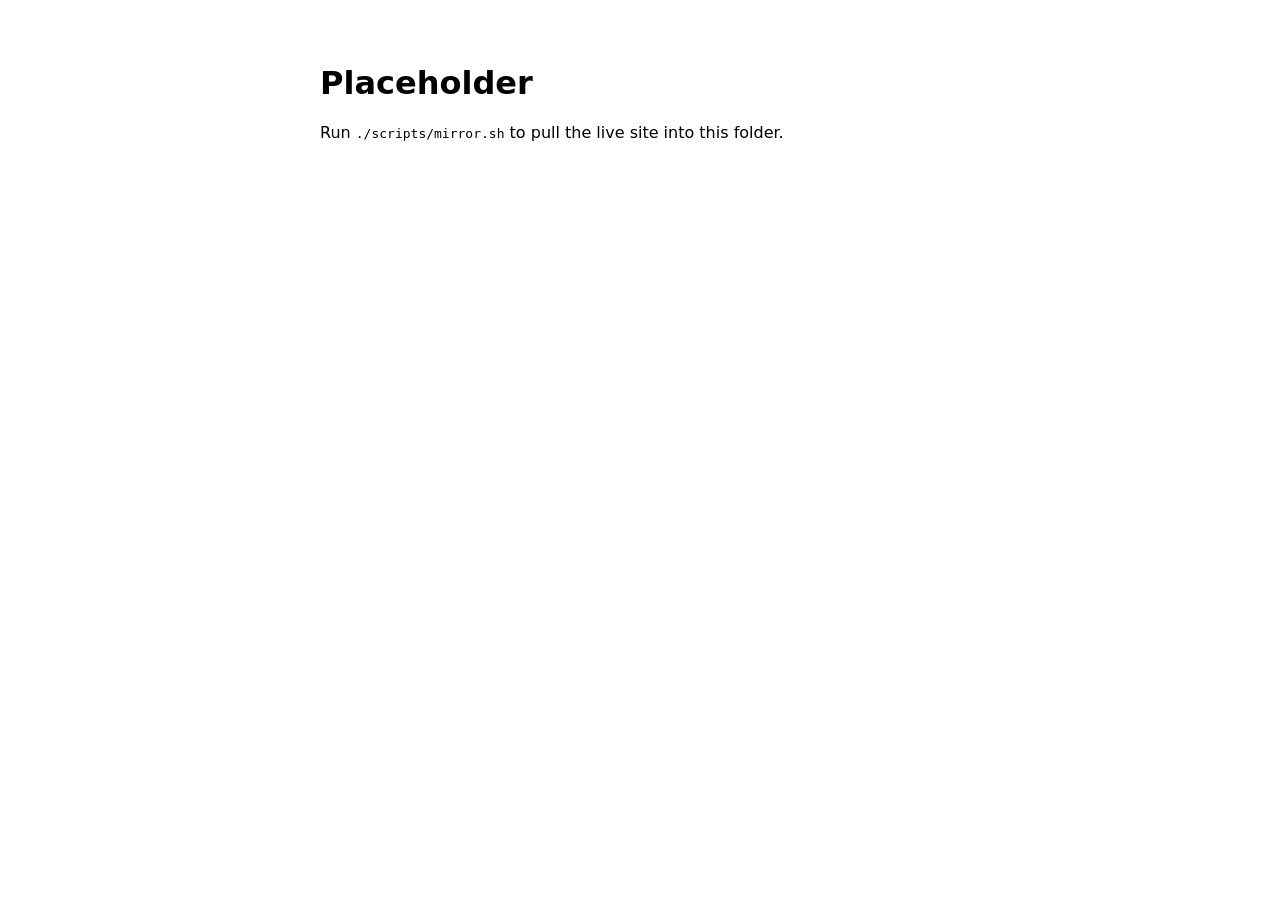
==== site/index.html @ c16685b1 "Scaffold static Vercel project and site mirror script Co-Authored-By: Claude Opus 5.5 <noreply@anthr" ====
<!doctype html>
<html lang="en"><head><meta charset="utf-8"><meta name="viewport" content="width=device-width,initial-scale=1">
<title>Financial Fixation — demo placeholder</title></head>
<body style="font-family:system-ui;max-width:40rem;margin:4rem auto;padding:0 1rem">
<h1>Placeholder</h1><p>Run <code>./scripts/mirror.sh</code> to pull the live site into this folder.</p>
</body></html>
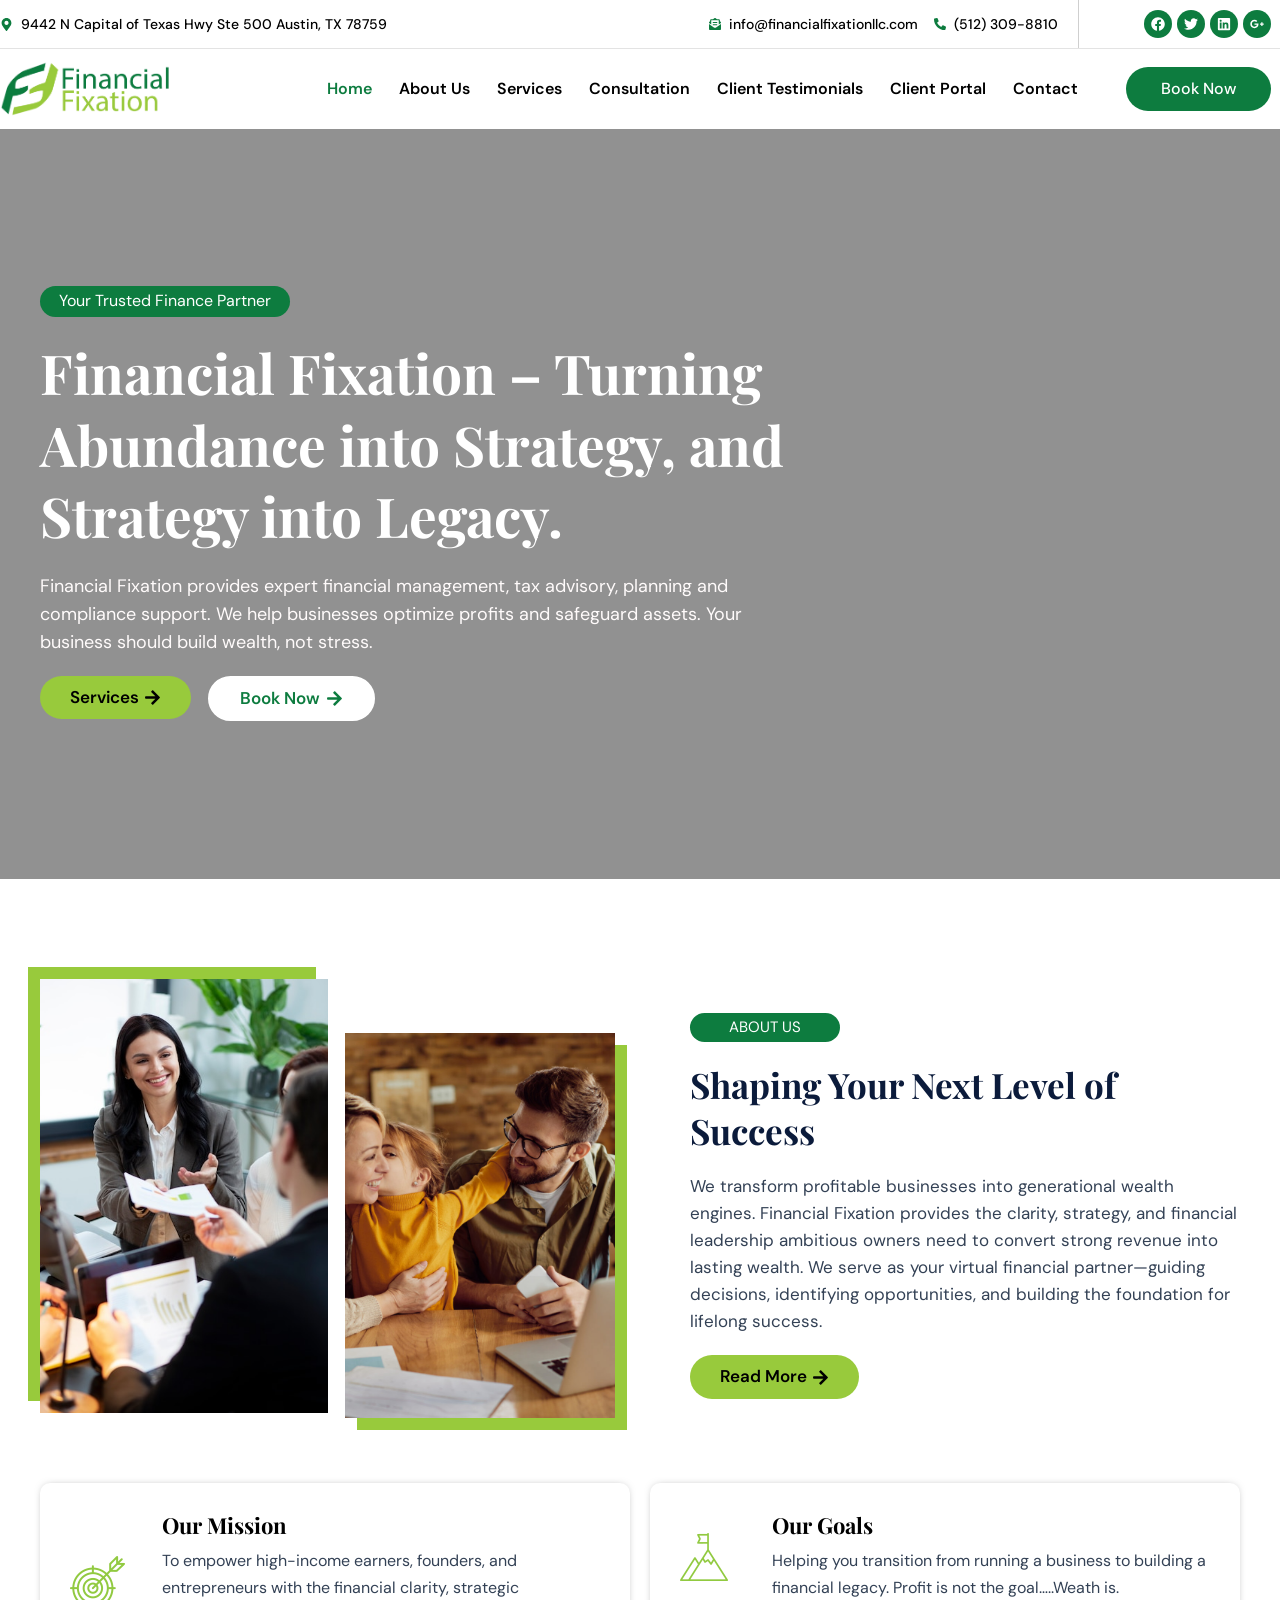
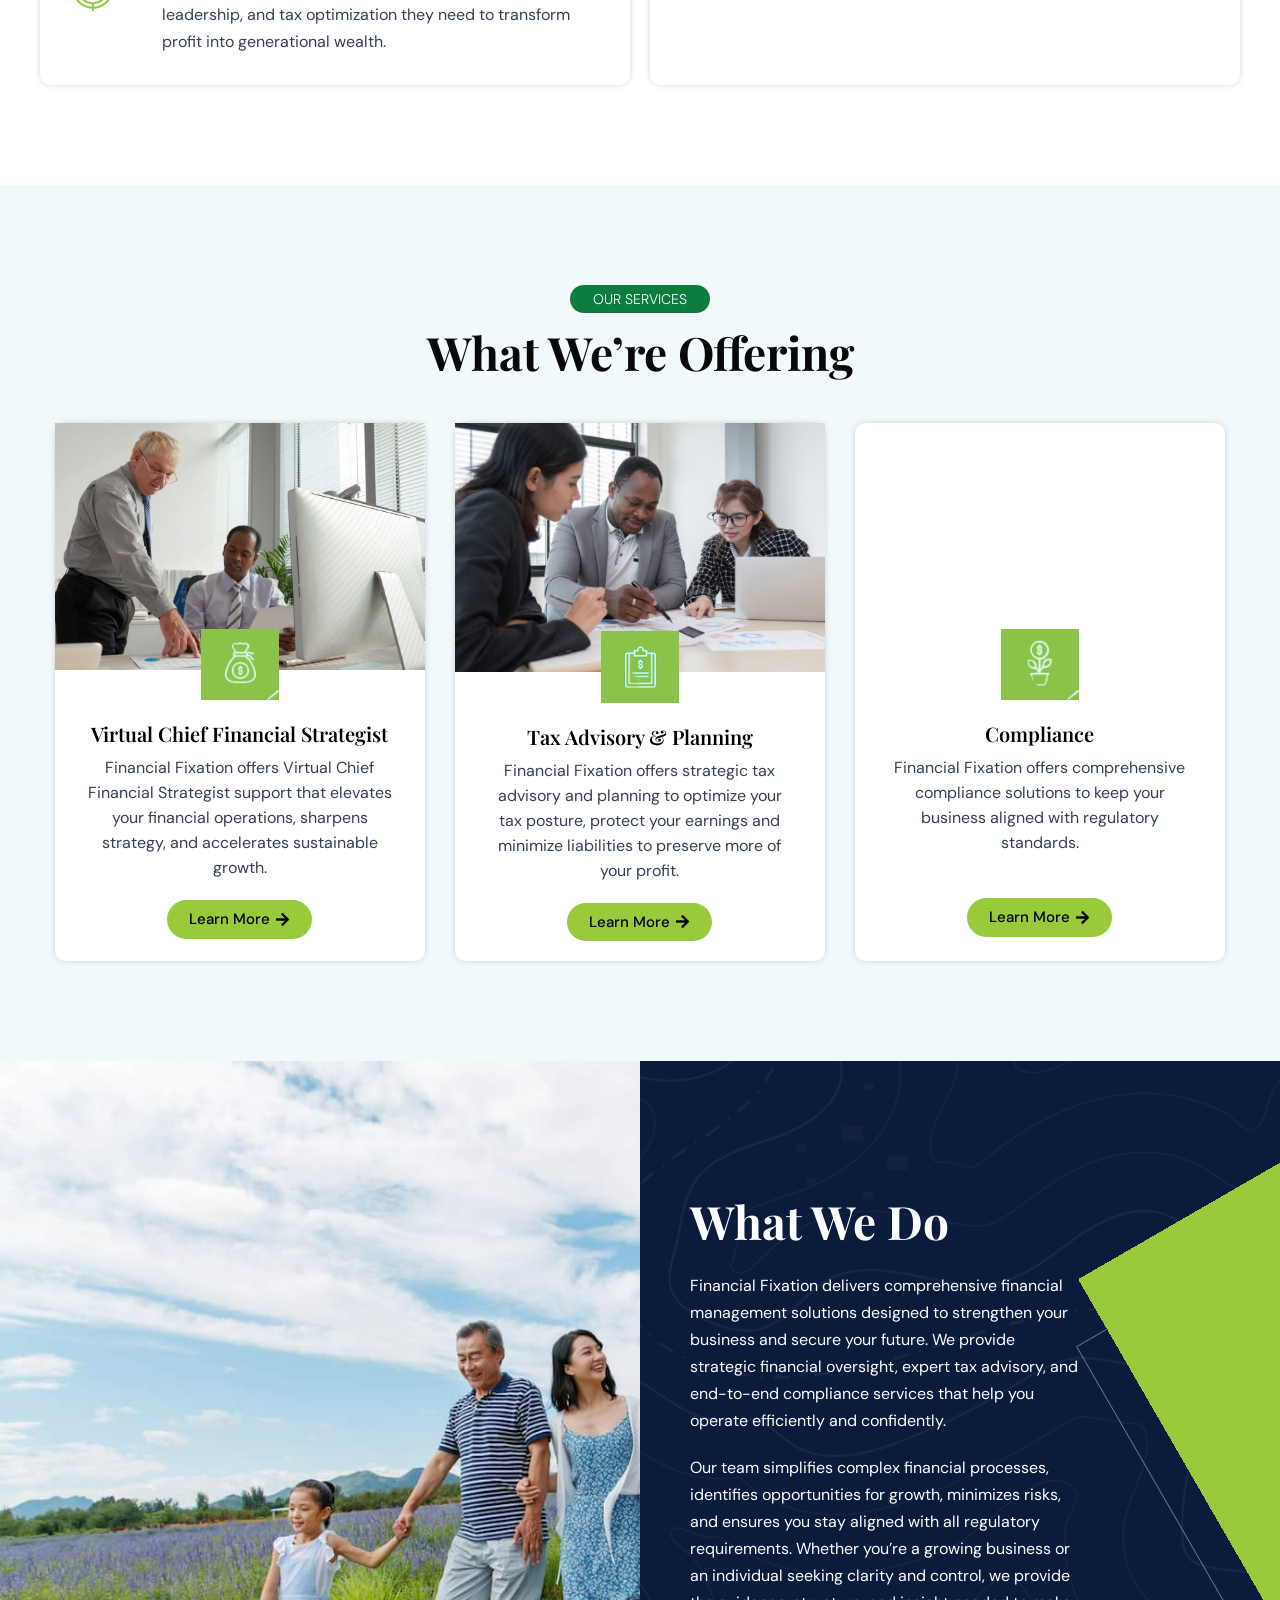
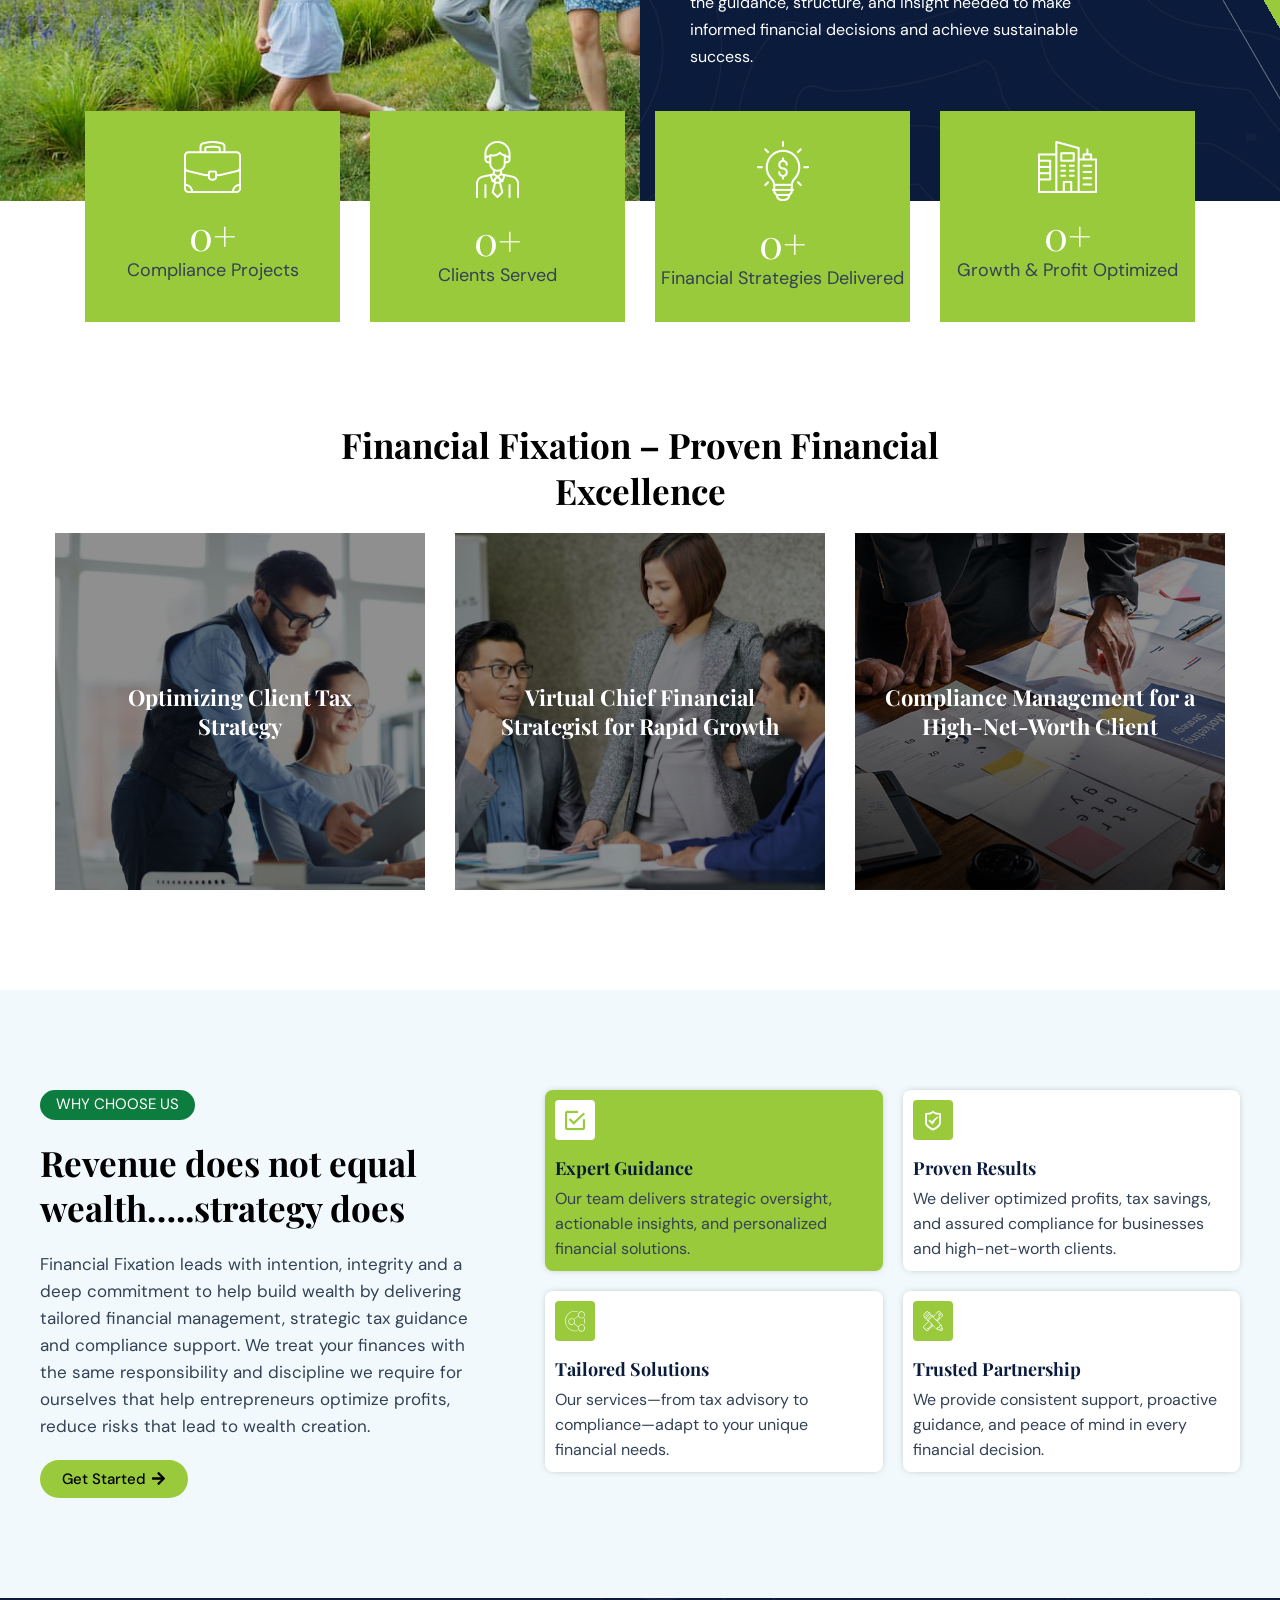
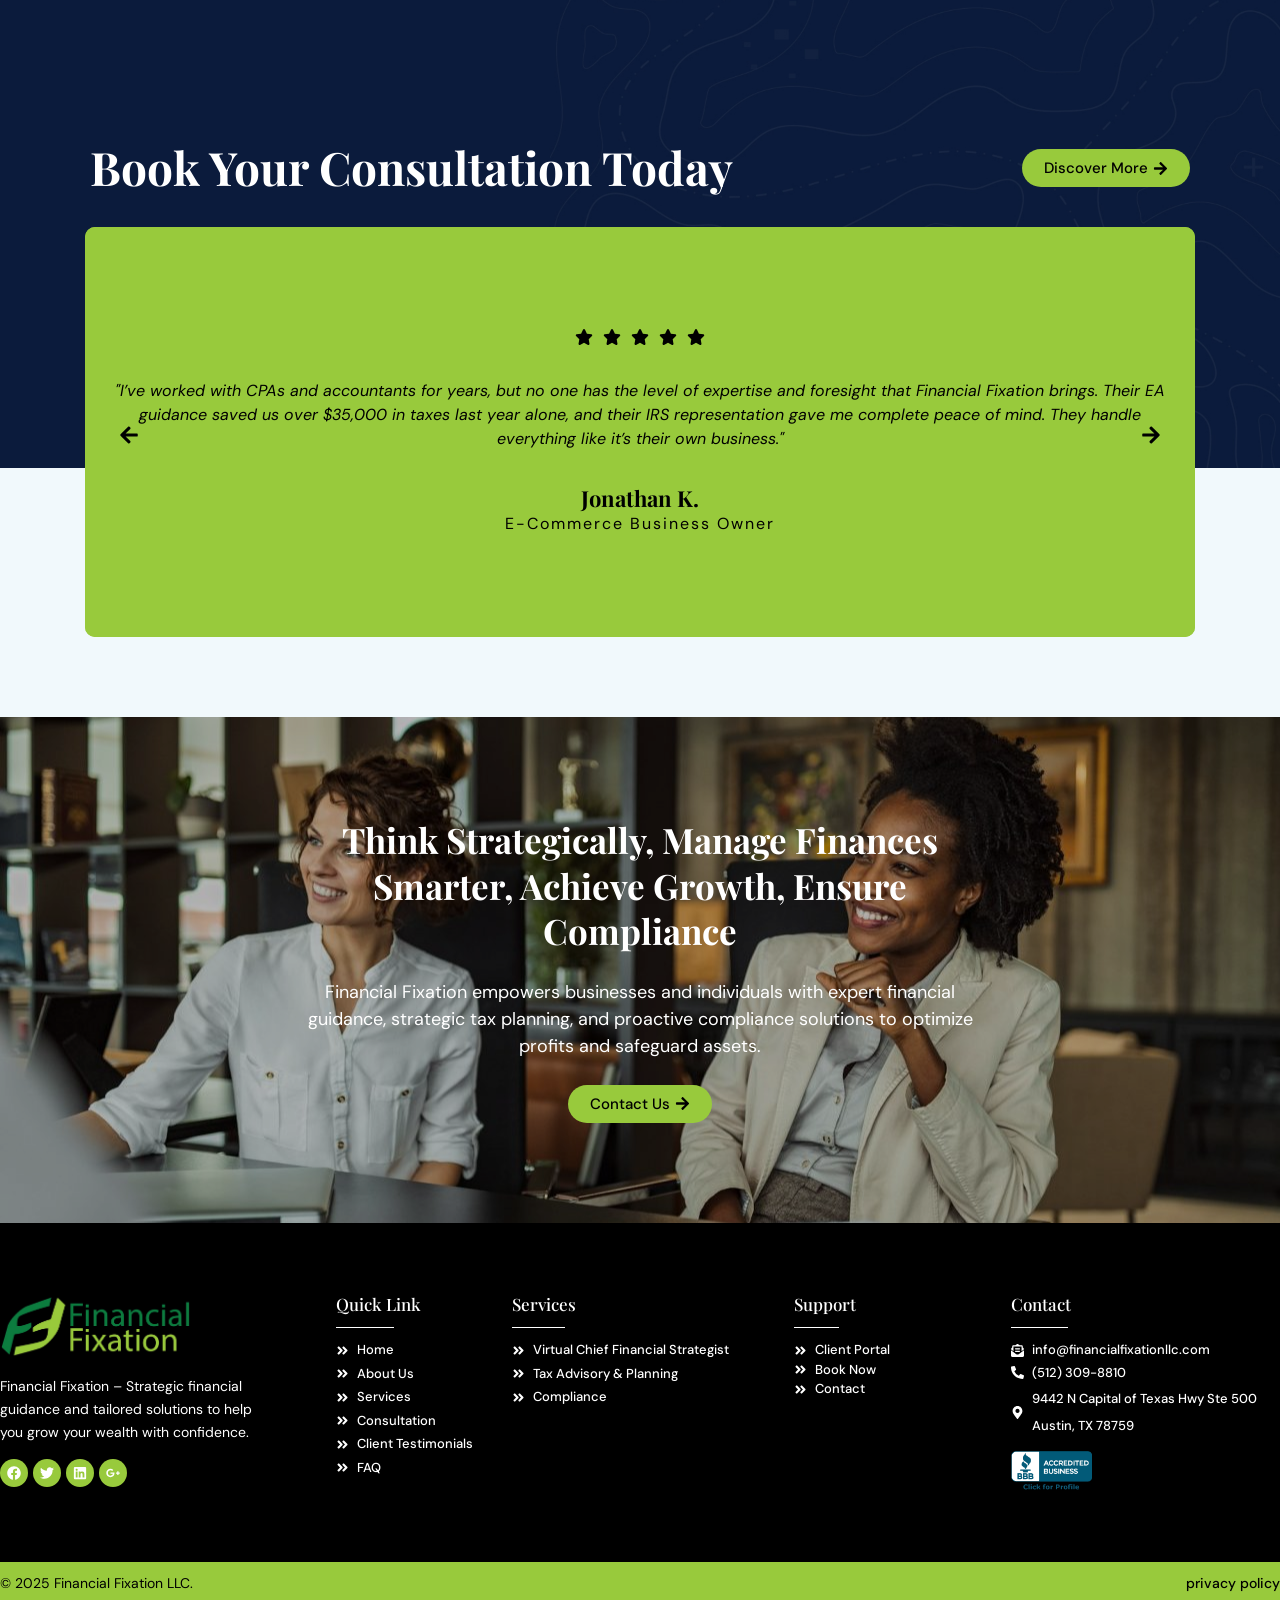
==== commit 39abc402: "Add cleaned static copy of financialfixationllc.com for Vercel demo Imports the user-provided WordPr" ====
--- a/site/index.html
+++ b/site/index.html
@@ -1,6 +1,1403 @@
-<!doctype html>
-<html lang="en"><head><meta charset="utf-8"><meta name="viewport" content="width=device-width,initial-scale=1">
-<title>Financial Fixation — demo placeholder</title></head>
-<body style="font-family:system-ui;max-width:40rem;margin:4rem auto;padding:0 1rem">
-<h1>Placeholder</h1><p>Run <code>./scripts/mirror.sh</code> to pull the live site into this folder.</p>
-</body></html>
+<!DOCTYPE html>
+<html lang="en-US">
+<head>
+<meta charset="UTF-8">
+<meta name="viewport" content="width=device-width, initial-scale=1">
+	<link rel="profile" href="https://gmpg.org/xfn/11"> 
+	<title>finfix2025</title>
+<meta name="robots" content="noindex, nofollow">
+<style id="wp-img-auto-sizes-contain-inline-css">
+img:is([sizes=auto i],[sizes^="auto," i]){contain-intrinsic-size:3000px 1500px}
+/*# sourceURL=wp-img-auto-sizes-contain-inline-css */
+</style>
+<link rel='stylesheet' id='astra-theme-css-css' href='wp-content/themes/astra/assets/css/minified/main.min.css' media='all' />
+<style id="astra-theme-css-inline-css">
+:root{--ast-post-nav-space:0;--ast-container-default-xlg-padding:2.5em;--ast-container-default-lg-padding:2.5em;--ast-container-default-slg-padding:2em;--ast-container-default-md-padding:2.5em;--ast-container-default-sm-padding:2.5em;--ast-container-default-xs-padding:2.4em;--ast-container-default-xxs-padding:1.8em;--ast-code-block-background:#ECEFF3;--ast-comment-inputs-background:#F9FAFB;--ast-normal-container-width:1200px;--ast-narrow-container-width:750px;--ast-blog-title-font-weight:600;--ast-blog-meta-weight:600;--ast-global-color-primary:var(--ast-global-color-4);--ast-global-color-secondary:var(--ast-global-color-5);--ast-global-color-alternate-background:var(--ast-global-color-6);--ast-global-color-subtle-background:var(--ast-global-color-7);--ast-bg-style-guide:var( --ast-global-color-secondary,var(--ast-global-color-5) );--ast-shadow-style-guide:0px 0px 4px 0 #00000057;--ast-global-dark-bg-style:#fff;--ast-global-dark-lfs:#fbfbfb;--ast-widget-bg-color:#fafafa;--ast-wc-container-head-bg-color:#fbfbfb;--ast-title-layout-bg:#eeeeee;--ast-search-border-color:#e7e7e7;--ast-lifter-hover-bg:#e6e6e6;--ast-gallery-block-color:#000;--srfm-color-input-label:var(--ast-global-color-2);}html{font-size:100%;}a{color:var(--ast-global-color-0);}a:hover,a:focus{color:var(--ast-global-color-1);}body,button,input,select,textarea,.ast-button,.ast-custom-button{font-family:-apple-system,BlinkMacSystemFont,Segoe UI,Roboto,Oxygen-Sans,Ubuntu,Cantarell,Helvetica Neue,sans-serif;font-weight:400;font-size:16px;font-size:1rem;line-height:var(--ast-body-line-height,1.65);}blockquote{color:var(--ast-global-color-3);}h1,h2,h3,h4,h5,h6,.entry-content :where(h1,h2,h3,h4,h5,h6),.site-title,.site-title a{font-weight:600;}.ast-site-identity .site-title a{color:var(--ast-global-color-2);}.site-title{font-size:26px;font-size:1.625rem;display:block;}.site-header .site-description{font-size:15px;font-size:0.9375rem;display:none;}.entry-title{font-size:20px;font-size:1.25rem;}.ast-blog-single-element.ast-taxonomy-container a{font-size:14px;font-size:0.875rem;}.ast-blog-meta-container{font-size:13px;font-size:0.8125rem;}.archive .ast-article-post .ast-article-inner,.blog .ast-article-post .ast-article-inner,.archive .ast-article-post .ast-article-inner:hover,.blog .ast-article-post .ast-article-inner:hover{border-top-left-radius:6px;border-top-right-radius:6px;border-bottom-right-radius:6px;border-bottom-left-radius:6px;overflow:hidden;}h1,.entry-content :where(h1){font-size:36px;font-size:2.25rem;font-weight:600;line-height:1.4em;}h2,.entry-content :where(h2){font-size:30px;font-size:1.875rem;font-weight:600;line-height:1.3em;}h3,.entry-content :where(h3){font-size:24px;font-size:1.5rem;font-weight:600;line-height:1.3em;}h4,.entry-content :where(h4){font-size:20px;font-size:1.25rem;line-height:1.2em;font-weight:600;}h5,.entry-content :where(h5){font-size:18px;font-size:1.125rem;line-height:1.2em;font-weight:600;}h6,.entry-content :where(h6){font-size:16px;font-size:1rem;line-height:1.25em;font-weight:600;}::selection{background-color:var(--ast-global-color-0);color:#ffffff;}body,h1,h2,h3,h4,h5,h6,.entry-title a,.entry-content :where(h1,h2,h3,h4,h5,h6){color:var(--ast-global-color-3);}.tagcloud a:hover,.tagcloud a:focus,.tagcloud a.current-item{color:#ffffff;border-color:var(--ast-global-color-0);background-color:var(--ast-global-color-0);}input:focus,input[type="text"]:focus,input[type="email"]:focus,input[type="url"]:focus,input[type="password"]:focus,input[type="reset"]:focus,input[type="search"]:focus,textarea:focus{border-color:var(--ast-global-color-0);}input[type="radio"]:checked,input[type=reset],input[type="checkbox"]:checked,input[type="checkbox"]:hover:checked,input[type="checkbox"]:focus:checked,input[type=range]::-webkit-slider-thumb{border-color:var(--ast-global-color-0);background-color:var(--ast-global-color-0);box-shadow:none;}.site-footer a:hover + .post-count,.site-footer a:focus + .post-count{background:var(--ast-global-color-0);border-color:var(--ast-global-color-0);}.single .nav-links .nav-previous,.single .nav-links .nav-next{color:var(--ast-global-color-0);}.entry-meta,.entry-meta *{line-height:1.45;color:var(--ast-global-color-0);font-weight:600;}.entry-meta a:not(.ast-button):hover,.entry-meta a:not(.ast-button):hover *,.entry-meta a:not(.ast-button):focus,.entry-meta a:not(.ast-button):focus *,.page-links > .page-link,.page-links .page-link:hover,.post-navigation a:hover{color:var(--ast-global-color-1);}#cat option,.secondary .calendar_wrap thead a,.secondary .calendar_wrap thead a:visited{color:var(--ast-global-color-0);}.secondary .calendar_wrap #today,.ast-progress-val span{background:var(--ast-global-color-0);}.secondary a:hover + .post-count,.secondary a:focus + .post-count{background:var(--ast-global-color-0);border-color:var(--ast-global-color-0);}.calendar_wrap #today > a{color:#ffffff;}.page-links .page-link,.single .post-navigation a{color:var(--ast-global-color-3);}.ast-search-menu-icon .search-form button.search-submit{padding:0 4px;}.ast-search-menu-icon form.search-form{padding-right:0;}.ast-header-search .ast-search-menu-icon.ast-dropdown-active .search-form,.ast-header-search .ast-search-menu-icon.ast-dropdown-active .search-field:focus{transition:all 0.2s;}.search-form input.search-field:focus{outline:none;}.ast-mobile-header-content .ast-builder-layout-element:not(.ast-builder-menu):not(.ast-header-divider-element),.ast-mobile-popup-content .ast-builder-layout-element:not(.ast-builder-menu):not(.ast-header-divider-element){padding:15px 20px;}.ast-search-menu-icon .search-form button.search-submit:focus,.ast-theme-transparent-header .ast-header-search .ast-dropdown-active .ast-icon,.ast-theme-transparent-header .ast-inline-search .search-field:focus .ast-icon{color:var(--ast-global-color-1);}.ast-desktop .ast-header-search .slide-search .search-form{border:2px solid var(--ast-global-color-0);}.ast-header-search .slide-search .search-field{background-color:var(--ast-global-dark-bg-style);}.ast-archive-title{color:var(--ast-global-color-2);}.widget-title{font-size:22px;font-size:1.375rem;color:var(--ast-global-color-2);}.ast-single-post .entry-content a,.ast-comment-content a:not(.ast-comment-edit-reply-wrap a){text-decoration:underline;}.ast-single-post .elementor-widget-button .elementor-button,.ast-single-post .entry-content .uagb-tab a,.ast-single-post .entry-content .uagb-ifb-cta a,.ast-single-post .entry-content .uabb-module-content a,.ast-single-post .entry-content .uagb-post-grid a,.ast-single-post .entry-content .uagb-timeline a,.ast-single-post .entry-content .uagb-toc__wrap a,.ast-single-post .entry-content .uagb-taxomony-box a,.entry-content .wp-block-latest-posts > li > a,.ast-single-post .entry-content .wp-block-file__button,a.ast-post-filter-single,.ast-single-post .ast-comment-content .comment-reply-link,.ast-single-post .ast-comment-content .comment-edit-link{text-decoration:none;}.ast-search-menu-icon.slide-search a:focus-visible:focus-visible,.astra-search-icon:focus-visible,#close:focus-visible,a:focus-visible,.ast-menu-toggle:focus-visible,.site .skip-link:focus-visible,.wp-block-loginout input:focus-visible,.wp-block-search.wp-block-search__button-inside .wp-block-search__inside-wrapper,.ast-header-navigation-arrow:focus-visible,.ast-orders-table__row .ast-orders-table__cell:focus-visible,a#ast-apply-coupon:focus-visible,#ast-apply-coupon:focus-visible,#close:focus-visible,.button.search-submit:focus-visible,#search_submit:focus,.normal-search:focus-visible,.ast-header-account-wrap:focus-visible,.astra-cart-drawer-close:focus,.ast-single-variation:focus,.ast-button:focus,.ast-builder-button-wrap:has(.ast-custom-button-link:focus),.ast-builder-button-wrap .ast-custom-button-link:focus{outline-style:dotted;outline-color:inherit;outline-width:thin;}input:focus,input[type="text"]:focus,input[type="email"]:focus,input[type="url"]:focus,input[type="password"]:focus,input[type="reset"]:focus,input[type="search"]:focus,input[type="number"]:focus,textarea:focus,.wp-block-search__input:focus,[data-section="section-header-mobile-trigger"] .ast-button-wrap .ast-mobile-menu-trigger-minimal:focus,.ast-mobile-popup-drawer.active .menu-toggle-close:focus,#ast-scroll-top:focus,#coupon_code:focus,#ast-coupon-code:focus{border-style:dotted;border-color:inherit;border-width:thin;}input{outline:none;}.ast-logo-title-inline .site-logo-img{padding-right:1em;}body .ast-oembed-container *{position:absolute;top:0;width:100%;height:100%;left:0;}body .wp-block-embed-pocket-casts .ast-oembed-container *{position:unset;}.ast-single-post-featured-section + article {margin-top: 2em;}.site-content .ast-single-post-featured-section img {width: 100%;overflow: hidden;object-fit: cover;}.ast-separate-container .site-content .ast-single-post-featured-section + article {margin-top: -80px;z-index: 9;position: relative;border-radius: 4px;}@media (min-width: 922px) {.ast-no-sidebar .site-content .ast-article-image-container--wide {margin-left: -120px;margin-right: -120px;max-width: unset;width: unset;}.ast-left-sidebar .site-content .ast-article-image-container--wide,.ast-right-sidebar .site-content .ast-article-image-container--wide {margin-left: -10px;margin-right: -10px;}.site-content .ast-article-image-container--full {margin-left: calc( -50vw + 50%);margin-right: calc( -50vw + 50%);max-width: 100vw;width: 100vw;}.ast-left-sidebar .site-content .ast-article-image-container--full,.ast-right-sidebar .site-content .ast-article-image-container--full {margin-left: -10px;margin-right: -10px;max-width: inherit;width: auto;}}.site > .ast-single-related-posts-container {margin-top: 0;}@media (min-width: 922px) {.ast-desktop .ast-container--narrow {max-width: var(--ast-narrow-container-width);margin: 0 auto;}}.ast-page-builder-template .hentry {margin: 0;}.ast-page-builder-template .site-content > .ast-container {max-width: 100%;padding: 0;}.ast-page-builder-template .site .site-content #primary {padding: 0;margin: 0;}.ast-page-builder-template .no-results {text-align: center;margin: 4em auto;}.ast-page-builder-template .ast-pagination {padding: 2em;}.ast-page-builder-template .entry-header.ast-no-title.ast-no-thumbnail {margin-top: 0;}.ast-page-builder-template .entry-header.ast-header-without-markup {margin-top: 0;margin-bottom: 0;}.ast-page-builder-template .entry-header.ast-no-title.ast-no-meta {margin-bottom: 0;}.ast-page-builder-template.single .post-navigation {padding-bottom: 2em;}.ast-page-builder-template.single-post .site-content > .ast-container {max-width: 100%;}.ast-page-builder-template .entry-header {margin-top: 2em;margin-left: auto;margin-right: auto;}.ast-page-builder-template .ast-archive-description {margin: 2em auto 0;padding-left: 20px;padding-right: 20px;}.ast-page-builder-template .ast-row {margin-left: 0;margin-right: 0;}.single.ast-page-builder-template .entry-header + .entry-content,.single.ast-page-builder-template .ast-single-entry-banner + .site-content article .entry-content {margin-bottom: 2em;}@media(min-width: 921px) {.ast-page-builder-template.archive.ast-right-sidebar .ast-row article,.ast-page-builder-template.archive.ast-left-sidebar .ast-row article {padding-left: 0;padding-right: 0;}}input[type="text"],input[type="number"],input[type="email"],input[type="url"],input[type="password"],input[type="search"],input[type=reset],input[type=tel],input[type=date],select,textarea{font-size:16px;font-style:normal;font-weight:400;line-height:24px;width:100%;padding:12px 16px;border-radius:4px;box-shadow:0px 1px 2px 0px rgba(0,0,0,0.05);color:var(--ast-form-input-text,#475569);}input[type="text"],input[type="number"],input[type="email"],input[type="url"],input[type="password"],input[type="search"],input[type=reset],input[type=tel],input[type=date],select{height:40px;}input[type="date"]{border-width:1px;border-style:solid;border-color:var(--ast-border-color);background:var( --ast-global-color-secondary,var(--ast-global-color-5) );}input[type="text"]:focus,input[type="number"]:focus,input[type="email"]:focus,input[type="url"]:focus,input[type="password"]:focus,input[type="search"]:focus,input[type=reset]:focus,input[type="tel"]:focus,input[type="date"]:focus,select:focus,textarea:focus{border-color:#046BD2;box-shadow:none;outline:none;color:var(--ast-form-input-focus-text,#475569);}label,legend{color:var(--ast-global-color-2,#111827 );font-size:14px;font-style:normal;font-weight:500;line-height:20px;}select{padding:6px 10px;}fieldset{padding:30px;border-radius:4px;}button,.ast-button,.button,input[type="button"],input[type="reset"],input[type="submit"],a:where(.wp-block-button__link){border-radius:4px;box-shadow:0px 1px 2px 0px rgba(0,0,0,0.05);}:root{--ast-comment-inputs-background:#FFF;}::placeholder{color:var(--ast-form-field-color,#9CA3AF);}::-ms-input-placeholder{color:var(--ast-form-field-color,#9CA3AF);}@media (max-width:921.99px){#ast-desktop-header{display:none;}}@media (min-width:922px){#ast-mobile-header{display:none;}}.wp-block-buttons.aligncenter{justify-content:center;}@media (max-width:921px){.ast-theme-transparent-header #primary,.ast-theme-transparent-header #secondary{padding:0;}}@media (max-width:921px){.ast-plain-container.ast-no-sidebar #primary{padding:0;}}.ast-plain-container.ast-no-sidebar #primary{margin-top:0;margin-bottom:0;}@media (min-width:1200px){.ast-plain-container.ast-no-sidebar #primary{margin-top:60px;margin-bottom:60px;}}.wp-block-button.is-style-outline .wp-block-button__link{border-color:var(--ast-global-color-0);}div.wp-block-button.is-style-outline > .wp-block-button__link:not(.has-text-color),div.wp-block-button.wp-block-button__link.is-style-outline:not(.has-text-color){color:var(--ast-global-color-0);}.wp-block-button.is-style-outline .wp-block-button__link:hover,.wp-block-buttons .wp-block-button.is-style-outline .wp-block-button__link:focus,.wp-block-buttons .wp-block-button.is-style-outline > .wp-block-button__link:not(.has-text-color):hover,.wp-block-buttons .wp-block-button.wp-block-button__link.is-style-outline:not(.has-text-color):hover{color:#ffffff;background-color:var(--ast-global-color-1);border-color:var(--ast-global-color-1);}.post-page-numbers.current .page-link,.ast-pagination .page-numbers.current{color:#ffffff;border-color:var(--ast-global-color-0);background-color:var(--ast-global-color-0);}.wp-block-buttons .wp-block-button.is-style-outline .wp-block-button__link.wp-element-button,.ast-outline-button,.wp-block-uagb-buttons-child .uagb-buttons-repeater.ast-outline-button{border-color:var(--ast-global-color-0);border-top-width:2px;border-right-width:2px;border-bottom-width:2px;border-left-width:2px;font-family:inherit;font-weight:500;font-size:16px;font-size:1rem;line-height:1em;padding-top:13px;padding-right:30px;padding-bottom:13px;padding-left:30px;}.wp-block-buttons .wp-block-button.is-style-outline > .wp-block-button__link:not(.has-text-color),.wp-block-buttons .wp-block-button.wp-block-button__link.is-style-outline:not(.has-text-color),.ast-outline-button{color:var(--ast-global-color-0);}.wp-block-button.is-style-outline .wp-block-button__link:hover,.wp-block-buttons .wp-block-button.is-style-outline .wp-block-button__link:focus,.wp-block-buttons .wp-block-button.is-style-outline > .wp-block-button__link:not(.has-text-color):hover,.wp-block-buttons .wp-block-button.wp-block-button__link.is-style-outline:not(.has-text-color):hover,.ast-outline-button:hover,.ast-outline-button:focus,.wp-block-uagb-buttons-child .uagb-buttons-repeater.ast-outline-button:hover,.wp-block-uagb-buttons-child .uagb-buttons-repeater.ast-outline-button:focus{color:#ffffff;background-color:var(--ast-global-color-1);border-color:var(--ast-global-color-1);}.ast-single-post .entry-content a.ast-outline-button,.ast-single-post .entry-content .is-style-outline>.wp-block-button__link{text-decoration:none;}.wp-block-button .wp-block-button__link.wp-element-button.is-style-outline:not(.has-background),.wp-block-button.is-style-outline>.wp-block-button__link.wp-element-button:not(.has-background),.ast-outline-button{background-color:transparent;}.uagb-buttons-repeater.ast-outline-button{border-radius:9999px;}@media (max-width:921px){.wp-block-buttons .wp-block-button.is-style-outline .wp-block-button__link.wp-element-button,.ast-outline-button,.wp-block-uagb-buttons-child .uagb-buttons-repeater.ast-outline-button{padding-top:12px;padding-right:28px;padding-bottom:12px;padding-left:28px;}}@media (max-width:544px){.wp-block-buttons .wp-block-button.is-style-outline .wp-block-button__link.wp-element-button,.ast-outline-button,.wp-block-uagb-buttons-child .uagb-buttons-repeater.ast-outline-button{padding-top:10px;padding-right:24px;padding-bottom:10px;padding-left:24px;}}.entry-content[data-ast-blocks-layout] > figure{margin-bottom:1em;}h1.widget-title{font-weight:600;}h2.widget-title{font-weight:600;}h3.widget-title{font-weight:600;}.elementor-widget-container .elementor-loop-container .e-loop-item[data-elementor-type="loop-item"]{width:100%;} .content-area .elementor-widget-theme-post-content h1,.content-area .elementor-widget-theme-post-content h2,.content-area .elementor-widget-theme-post-content h3,.content-area .elementor-widget-theme-post-content h4,.content-area .elementor-widget-theme-post-content h5,.content-area .elementor-widget-theme-post-content h6{margin-top:1.5em;margin-bottom:calc(0.3em + 10px);}#page{display:flex;flex-direction:column;min-height:100vh;}.ast-404-layout-1 h1.page-title{color:var(--ast-global-color-2);}.single .post-navigation a{line-height:1em;height:inherit;}.error-404 .page-sub-title{font-size:1.5rem;font-weight:inherit;}.search .site-content .content-area .search-form{margin-bottom:0;}#page .site-content{flex-grow:1;}.widget{margin-bottom:1.25em;}#secondary li{line-height:1.5em;}#secondary .wp-block-group h2{margin-bottom:0.7em;}#secondary h2{font-size:1.7rem;}.ast-separate-container .ast-article-post,.ast-separate-container .ast-article-single,.ast-separate-container .comment-respond{padding:3em;}.ast-separate-container .ast-article-single .ast-article-single{padding:0;}.ast-article-single .wp-block-post-template-is-layout-grid{padding-left:0;}.ast-separate-container .comments-title,.ast-narrow-container .comments-title{padding:1.5em 2em;}.ast-page-builder-template .comment-form-textarea,.ast-comment-formwrap .ast-grid-common-col{padding:0;}.ast-comment-formwrap{padding:0;display:inline-flex;column-gap:20px;width:100%;margin-left:0;margin-right:0;}.comments-area textarea#comment:focus,.comments-area textarea#comment:active,.comments-area .ast-comment-formwrap input[type="text"]:focus,.comments-area .ast-comment-formwrap input[type="text"]:active {box-shadow:none;outline:none;}.archive.ast-page-builder-template .entry-header{margin-top:2em;}.ast-page-builder-template .ast-comment-formwrap{width:100%;}.entry-title{margin-bottom:0.6em;}.ast-archive-description p{font-size:inherit;font-weight:inherit;line-height:inherit;}.ast-separate-container .ast-comment-list li.depth-1,.hentry{margin-bottom:1.5em;}.site-content section.ast-archive-description{margin-bottom:2em;}@media (min-width:921px){.ast-left-sidebar.ast-page-builder-template #secondary,.archive.ast-right-sidebar.ast-page-builder-template .site-main{padding-left:20px;padding-right:20px;}}@media (max-width:544px){.ast-comment-formwrap.ast-row{column-gap:10px;display:inline-block;}#ast-commentform .ast-grid-common-col{position:relative;width:100%;}}@media (min-width:1201px){.ast-separate-container .ast-article-post,.ast-separate-container .ast-article-single,.ast-separate-container .ast-author-box,.ast-separate-container .ast-404-layout-1,.ast-separate-container .no-results{padding:3em;}} .content-area .elementor-widget-theme-post-content h1,.content-area .elementor-widget-theme-post-content h2,.content-area .elementor-widget-theme-post-content h3,.content-area .elementor-widget-theme-post-content h4,.content-area .elementor-widget-theme-post-content h5,.content-area .elementor-widget-theme-post-content h6{margin-top:1.5em;margin-bottom:calc(0.3em + 10px);}.elementor-loop-container .e-loop-item,.elementor-loop-container .ast-separate-container .ast-article-post,.elementor-loop-container .ast-separate-container .ast-article-single,.elementor-loop-container .ast-separate-container .comment-respond{padding:0px;}@media (max-width:921px){.ast-left-sidebar #content > .ast-container{display:flex;flex-direction:column-reverse;width:100%;}}@media (min-width:922px){.ast-separate-container.ast-right-sidebar #primary,.ast-separate-container.ast-left-sidebar #primary{border:0;}.search-no-results.ast-separate-container #primary{margin-bottom:4em;}}.elementor-widget-button .elementor-button{border-style:solid;text-decoration:none;border-top-width:0;border-right-width:0;border-left-width:0;border-bottom-width:0;}.elementor-button.elementor-size-sm,.elementor-button.elementor-size-xs,.elementor-button.elementor-size-md,.elementor-button.elementor-size-lg,.elementor-button.elementor-size-xl,.elementor-button{padding-top:15px;padding-right:30px;padding-bottom:15px;padding-left:30px;}@media (max-width:921px){.elementor-widget-button .elementor-button.elementor-size-sm,.elementor-widget-button .elementor-button.elementor-size-xs,.elementor-widget-button .elementor-button.elementor-size-md,.elementor-widget-button .elementor-button.elementor-size-lg,.elementor-widget-button .elementor-button.elementor-size-xl,.elementor-widget-button .elementor-button{padding-top:14px;padding-right:28px;padding-bottom:14px;padding-left:28px;}}@media (max-width:544px){.elementor-widget-button .elementor-button.elementor-size-sm,.elementor-widget-button .elementor-button.elementor-size-xs,.elementor-widget-button .elementor-button.elementor-size-md,.elementor-widget-button .elementor-button.elementor-size-lg,.elementor-widget-button .elementor-button.elementor-size-xl,.elementor-widget-button .elementor-button{padding-top:12px;padding-right:24px;padding-bottom:12px;padding-left:24px;}}.wp-block-button .wp-block-button__link ,.elementor-widget-button .elementor-button,.elementor-widget-button .elementor-button:visited{color:#ffffff;}.elementor-widget-button .elementor-button{border-color:var(--ast-global-color-0);background-color:var(--ast-global-color-0);}.elementor-widget-button .elementor-button:hover,.elementor-widget-button .elementor-button:focus{color:#ffffff;background-color:var(--ast-global-color-1);border-color:var(--ast-global-color-1);}.elementor-widget-button .elementor-button{font-weight:500;font-size:16px;font-size:1rem;line-height:1em;}body .elementor-button.elementor-size-sm,body .elementor-button.elementor-size-xs,body .elementor-button.elementor-size-md,body .elementor-button.elementor-size-lg,body .elementor-button.elementor-size-xl,body .elementor-button{font-size:16px;font-size:1rem;}.wp-block-button .wp-block-button__link:hover,.wp-block-button .wp-block-button__link:focus{color:#ffffff;background-color:var(--ast-global-color-1);border-color:var(--ast-global-color-1);}.elementor-widget-heading h1.elementor-heading-title{line-height:1.4em;}.elementor-widget-heading h2.elementor-heading-title{line-height:1.3em;}.elementor-widget-heading h3.elementor-heading-title{line-height:1.3em;}.elementor-widget-heading h4.elementor-heading-title{line-height:1.2em;}.elementor-widget-heading h5.elementor-heading-title{line-height:1.2em;}.elementor-widget-heading h6.elementor-heading-title{line-height:1.25em;}.wp-block-button .wp-block-button__link,.wp-block-search .wp-block-search__button,body .wp-block-file .wp-block-file__button{border-color:var(--ast-global-color-0);background-color:var(--ast-global-color-0);color:#ffffff;font-family:inherit;font-weight:500;line-height:1em;font-size:16px;font-size:1rem;padding-top:15px;padding-right:30px;padding-bottom:15px;padding-left:30px;}.ast-single-post .entry-content .wp-block-button .wp-block-button__link,.ast-single-post .entry-content .wp-block-search .wp-block-search__button,body .entry-content .wp-block-file .wp-block-file__button{text-decoration:none;}@media (max-width:921px){.wp-block-button .wp-block-button__link,.wp-block-search .wp-block-search__button,body .wp-block-file .wp-block-file__button{padding-top:14px;padding-right:28px;padding-bottom:14px;padding-left:28px;}}@media (max-width:544px){.wp-block-button .wp-block-button__link,.wp-block-search .wp-block-search__button,body .wp-block-file .wp-block-file__button{padding-top:12px;padding-right:24px;padding-bottom:12px;padding-left:24px;}}.menu-toggle,button,.ast-button,.ast-custom-button,.button,input#submit,input[type="button"],input[type="submit"],input[type="reset"],#comments .submit,.search .search-submit,form[CLASS*="wp-block-search__"].wp-block-search .wp-block-search__inside-wrapper .wp-block-search__button,body .wp-block-file .wp-block-file__button,.search .search-submit{border-style:solid;border-top-width:0;border-right-width:0;border-left-width:0;border-bottom-width:0;color:#ffffff;border-color:var(--ast-global-color-0);background-color:var(--ast-global-color-0);padding-top:15px;padding-right:30px;padding-bottom:15px;padding-left:30px;font-family:inherit;font-weight:500;font-size:16px;font-size:1rem;line-height:1em;}button:focus,.menu-toggle:hover,button:hover,.ast-button:hover,.ast-custom-button:hover .button:hover,.ast-custom-button:hover ,input[type=reset]:hover,input[type=reset]:focus,input#submit:hover,input#submit:focus,input[type="button"]:hover,input[type="button"]:focus,input[type="submit"]:hover,input[type="submit"]:focus,form[CLASS*="wp-block-search__"].wp-block-search .wp-block-search__inside-wrapper .wp-block-search__button:hover,form[CLASS*="wp-block-search__"].wp-block-search .wp-block-search__inside-wrapper .wp-block-search__button:focus,body .wp-block-file .wp-block-file__button:hover,body .wp-block-file .wp-block-file__button:focus{color:#ffffff;background-color:var(--ast-global-color-1);border-color:var(--ast-global-color-1);}form[CLASS*="wp-block-search__"].wp-block-search .wp-block-search__inside-wrapper .wp-block-search__button.has-icon{padding-top:calc(15px - 3px);padding-right:calc(30px - 3px);padding-bottom:calc(15px - 3px);padding-left:calc(30px - 3px);}@media (max-width:921px){.menu-toggle,button,.ast-button,.ast-custom-button,.button,input#submit,input[type="button"],input[type="submit"],input[type="reset"],#comments .submit,.search .search-submit,form[CLASS*="wp-block-search__"].wp-block-search .wp-block-search__inside-wrapper .wp-block-search__button,body .wp-block-file .wp-block-file__button,.search .search-submit{padding-top:14px;padding-right:28px;padding-bottom:14px;padding-left:28px;}}@media (max-width:544px){.menu-toggle,button,.ast-button,.ast-custom-button,.button,input#submit,input[type="button"],input[type="submit"],input[type="reset"],#comments .submit,.search .search-submit,form[CLASS*="wp-block-search__"].wp-block-search .wp-block-search__inside-wrapper .wp-block-search__button,body .wp-block-file .wp-block-file__button,.search .search-submit{padding-top:12px;padding-right:24px;padding-bottom:12px;padding-left:24px;}}@media (max-width:921px){.ast-mobile-header-stack .main-header-bar .ast-search-menu-icon{display:inline-block;}.ast-header-break-point.ast-header-custom-item-outside .ast-mobile-header-stack .main-header-bar .ast-search-icon{margin:0;}.ast-comment-avatar-wrap img{max-width:2.5em;}.ast-comment-meta{padding:0 1.8888em 1.3333em;}}@media (min-width:544px){.ast-container{max-width:100%;}}@media (max-width:544px){.ast-separate-container .ast-article-post,.ast-separate-container .ast-article-single,.ast-separate-container .comments-title,.ast-separate-container .ast-archive-description{padding:1.5em 1em;}.ast-separate-container #content .ast-container{padding-left:0.54em;padding-right:0.54em;}.ast-separate-container .ast-comment-list .bypostauthor{padding:.5em;}.ast-search-menu-icon.ast-dropdown-active .search-field{width:170px;}} #ast-mobile-header .ast-site-header-cart-li a{pointer-events:none;}.ast-separate-container{background-color:var(--ast-global-color-5);}@media (max-width:921px){.site-title{display:block;}.site-header .site-description{display:none;}h1,.entry-content :where(h1){font-size:30px;font-size:1.875rem;}h2,.entry-content :where(h2){font-size:25px;font-size:1.5625rem;}h3,.entry-content :where(h3){font-size:20px;font-size:1.25rem;}}@media (max-width:544px){.site-title{display:block;}.site-header .site-description{display:none;}h1,.entry-content :where(h1){font-size:30px;font-size:1.875rem;}h2,.entry-content :where(h2){font-size:25px;font-size:1.5625rem;}h3,.entry-content :where(h3){font-size:20px;font-size:1.25rem;}}@media (max-width:921px){html{font-size:91.2%;}}@media (max-width:544px){html{font-size:91.2%;}}@media (min-width:922px){.ast-container{max-width:1240px;}}@media (min-width:922px){.site-content .ast-container{display:flex;}}@media (max-width:921px){.site-content .ast-container{flex-direction:column;}}.entry-content :where(h1,h2,h3,h4,h5,h6){clear:none;}@media (min-width:922px){.main-header-menu .sub-menu .menu-item.ast-left-align-sub-menu:hover > .sub-menu,.main-header-menu .sub-menu .menu-item.ast-left-align-sub-menu.focus > .sub-menu{margin-left:-0px;}}.entry-content li > p{margin-bottom:0;}.site .comments-area{padding-bottom:2em;margin-top:2em;}.wp-block-file {display: flex;align-items: center;flex-wrap: wrap;justify-content: space-between;}.wp-block-pullquote {border: none;}.wp-block-pullquote blockquote::before {content: "\201D";font-family: "Helvetica",sans-serif;display: flex;transform: rotate( 180deg );font-size: 6rem;font-style: normal;line-height: 1;font-weight: bold;align-items: center;justify-content: center;}.has-text-align-right > blockquote::before {justify-content: flex-start;}.has-text-align-left > blockquote::before {justify-content: flex-end;}figure.wp-block-pullquote.is-style-solid-color blockquote {max-width: 100%;text-align: inherit;}:root {--wp--custom--ast-default-block-top-padding: 3em;--wp--custom--ast-default-block-right-padding: 3em;--wp--custom--ast-default-block-bottom-padding: 3em;--wp--custom--ast-default-block-left-padding: 3em;--wp--custom--ast-container-width: 1200px;--wp--custom--ast-content-width-size: 1200px;--wp--custom--ast-wide-width-size: calc(1200px + var(--wp--custom--ast-default-block-left-padding) + var(--wp--custom--ast-default-block-right-padding));}.ast-narrow-container {--wp--custom--ast-content-width-size: 750px;--wp--custom--ast-wide-width-size: 750px;}@media(max-width: 921px) {:root {--wp--custom--ast-default-block-top-padding: 3em;--wp--custom--ast-default-block-right-padding: 2em;--wp--custom--ast-default-block-bottom-padding: 3em;--wp--custom--ast-default-block-left-padding: 2em;}}@media(max-width: 544px) {:root {--wp--custom--ast-default-block-top-padding: 3em;--wp--custom--ast-default-block-right-padding: 1.5em;--wp--custom--ast-default-block-bottom-padding: 3em;--wp--custom--ast-default-block-left-padding: 1.5em;}}.entry-content > .wp-block-group,.entry-content > .wp-block-cover,.entry-content > .wp-block-columns {padding-top: var(--wp--custom--ast-default-block-top-padding);padding-right: var(--wp--custom--ast-default-block-right-padding);padding-bottom: var(--wp--custom--ast-default-block-bottom-padding);padding-left: var(--wp--custom--ast-default-block-left-padding);}.ast-plain-container.ast-no-sidebar .entry-content > .alignfull,.ast-page-builder-template .ast-no-sidebar .entry-content > .alignfull {margin-left: calc( -50vw + 50%);margin-right: calc( -50vw + 50%);max-width: 100vw;width: 100vw;}.ast-plain-container.ast-no-sidebar .entry-content .alignfull .alignfull,.ast-page-builder-template.ast-no-sidebar .entry-content .alignfull .alignfull,.ast-plain-container.ast-no-sidebar .entry-content .alignfull .alignwide,.ast-page-builder-template.ast-no-sidebar .entry-content .alignfull .alignwide,.ast-plain-container.ast-no-sidebar .entry-content .alignwide .alignfull,.ast-page-builder-template.ast-no-sidebar .entry-content .alignwide .alignfull,.ast-plain-container.ast-no-sidebar .entry-content .alignwide .alignwide,.ast-page-builder-template.ast-no-sidebar .entry-content .alignwide .alignwide,.ast-plain-container.ast-no-sidebar .entry-content .wp-block-column .alignfull,.ast-page-builder-template.ast-no-sidebar .entry-content .wp-block-column .alignfull,.ast-plain-container.ast-no-sidebar .entry-content .wp-block-column .alignwide,.ast-page-builder-template.ast-no-sidebar .entry-content .wp-block-column .alignwide {margin-left: auto;margin-right: auto;width: 100%;}[data-ast-blocks-layout] .wp-block-separator:not(.is-style-dots) {height: 0;}[data-ast-blocks-layout] .wp-block-separator {margin: 20px auto;}[data-ast-blocks-layout] .wp-block-separator:not(.is-style-wide):not(.is-style-dots) {max-width: 100px;}[data-ast-blocks-layout] .wp-block-separator.has-background {padding: 0;}.entry-content[data-ast-blocks-layout] > * {max-width: var(--wp--custom--ast-content-width-size);margin-left: auto;margin-right: auto;}.entry-content[data-ast-blocks-layout] > .alignwide {max-width: var(--wp--custom--ast-wide-width-size);}.entry-content[data-ast-blocks-layout] .alignfull {max-width: none;}.entry-content .wp-block-columns {margin-bottom: 0;}blockquote {margin: 1.5em;border-color: rgba(0,0,0,0.05);}.wp-block-quote:not(.has-text-align-right):not(.has-text-align-center) {border-left: 5px solid rgba(0,0,0,0.05);}.has-text-align-right > blockquote,blockquote.has-text-align-right {border-right: 5px solid rgba(0,0,0,0.05);}.has-text-align-left > blockquote,blockquote.has-text-align-left {border-left: 5px solid rgba(0,0,0,0.05);}.wp-block-site-tagline,.wp-block-latest-posts .read-more {margin-top: 15px;}.wp-block-loginout p label {display: block;}.wp-block-loginout p:not(.login-remember):not(.login-submit) input {width: 100%;}.wp-block-loginout input:focus {border-color: transparent;}.wp-block-loginout input:focus {outline: thin dotted;}.entry-content .wp-block-media-text .wp-block-media-text__content {padding: 0 0 0 8%;}.entry-content .wp-block-media-text.has-media-on-the-right .wp-block-media-text__content {padding: 0 8% 0 0;}.entry-content .wp-block-media-text.has-background .wp-block-media-text__content {padding: 8%;}.entry-content .wp-block-cover:not([class*="background-color"]):not(.has-text-color.has-link-color) .wp-block-cover__inner-container,.entry-content .wp-block-cover:not([class*="background-color"]) .wp-block-cover-image-text,.entry-content .wp-block-cover:not([class*="background-color"]) .wp-block-cover-text,.entry-content .wp-block-cover-image:not([class*="background-color"]) .wp-block-cover__inner-container,.entry-content .wp-block-cover-image:not([class*="background-color"]) .wp-block-cover-image-text,.entry-content .wp-block-cover-image:not([class*="background-color"]) .wp-block-cover-text {color: var(--ast-global-color-primary,var(--ast-global-color-5));}.wp-block-loginout .login-remember input {width: 1.1rem;height: 1.1rem;margin: 0 5px 4px 0;vertical-align: middle;}.wp-block-latest-posts > li > *:first-child,.wp-block-latest-posts:not(.is-grid) > li:first-child {margin-top: 0;}.entry-content > .wp-block-buttons,.entry-content > .wp-block-uagb-buttons {margin-bottom: 1.5em;}.wp-block-search__inside-wrapper .wp-block-search__input {padding: 0 10px;color: var(--ast-global-color-3);background: var(--ast-global-color-primary,var(--ast-global-color-5));border-color: var(--ast-border-color);}.wp-block-latest-posts .read-more {margin-bottom: 1.5em;}.wp-block-search__no-button .wp-block-search__inside-wrapper .wp-block-search__input {padding-top: 5px;padding-bottom: 5px;}.wp-block-latest-posts .wp-block-latest-posts__post-date,.wp-block-latest-posts .wp-block-latest-posts__post-author {font-size: 1rem;}.wp-block-latest-posts > li > *,.wp-block-latest-posts:not(.is-grid) > li {margin-top: 12px;margin-bottom: 12px;}.ast-page-builder-template .entry-content[data-ast-blocks-layout] > .alignwide:where(:not(.uagb-is-root-container):not(.spectra-is-root-container)) > * {max-width: var(--wp--custom--ast-wide-width-size);}.ast-page-builder-template .entry-content[data-ast-blocks-layout] > .inherit-container-width > *,.ast-page-builder-template .entry-content[data-ast-blocks-layout] > *:not(.wp-block-group):where(:not(.uagb-is-root-container):not(.spectra-is-root-container)) > *,.entry-content[data-ast-blocks-layout] > .wp-block-cover .wp-block-cover__inner-container {max-width: none ;margin-left: auto;margin-right: auto;}.ast-page-builder-template .entry-content[data-ast-blocks-layout] > *,.ast-page-builder-template .entry-content[data-ast-blocks-layout] > .alignfull:where(:not(.wp-block-group):not(.uagb-is-root-container):not(.spectra-is-root-container)) > * {max-width: none;}.entry-content[data-ast-blocks-layout] .wp-block-cover:not(.alignleft):not(.alignright) {width: auto;}@media(max-width: 1200px) {.ast-separate-container .entry-content > .alignfull,.ast-separate-container .entry-content[data-ast-blocks-layout] > .alignwide,.ast-plain-container .entry-content[data-ast-blocks-layout] > .alignwide,.ast-plain-container .entry-content .alignfull {margin-left: calc(-1 * min(var(--ast-container-default-xlg-padding),20px)) ;margin-right: calc(-1 * min(var(--ast-container-default-xlg-padding),20px));}}@media(min-width: 1201px) {.ast-separate-container .entry-content > .alignfull {margin-left: calc(-1 * var(--ast-container-default-xlg-padding) );margin-right: calc(-1 * var(--ast-container-default-xlg-padding) );}.ast-separate-container .entry-content[data-ast-blocks-layout] > .alignwide,.ast-plain-container .entry-content[data-ast-blocks-layout] > .alignwide {margin-left: auto;margin-right: auto;}}@media(min-width: 921px) {.ast-separate-container .entry-content .wp-block-group.alignwide:not(.inherit-container-width) > :where(:not(.alignleft):not(.alignright)),.ast-plain-container .entry-content .wp-block-group.alignwide:not(.inherit-container-width) > :where(:not(.alignleft):not(.alignright)) {max-width: calc( var(--wp--custom--ast-content-width-size) + 80px );}.ast-plain-container.ast-right-sidebar .entry-content[data-ast-blocks-layout] .alignfull,.ast-plain-container.ast-left-sidebar .entry-content[data-ast-blocks-layout] .alignfull {margin-left: -60px;margin-right: -60px;}}@media(min-width: 544px) {.entry-content > .alignleft {margin-right: 20px;}.entry-content > .alignright {margin-left: 20px;}}@media (max-width:544px){.wp-block-columns .wp-block-column:not(:last-child){margin-bottom:20px;}.wp-block-latest-posts{margin:0;}}@media( max-width: 600px ) {.entry-content .wp-block-media-text .wp-block-media-text__content,.entry-content .wp-block-media-text.has-media-on-the-right .wp-block-media-text__content {padding: 8% 0 0;}.entry-content .wp-block-media-text.has-background .wp-block-media-text__content {padding: 8%;}}.ast-page-builder-template .entry-header {padding-left: 0;}.ast-narrow-container .site-content .wp-block-uagb-image--align-full .wp-block-uagb-image__figure {max-width: 100%;margin-left: auto;margin-right: auto;}.entry-content ul,.entry-content ol {padding: revert;margin: revert;padding-left: 20px;}.entry-content ul.wc-block-product-template{padding: 0;}:root .has-ast-global-color-0-color{color:var(--ast-global-color-0);}:root .has-ast-global-color-0-background-color{background-color:var(--ast-global-color-0);}:root .wp-block-button .has-ast-global-color-0-color{color:var(--ast-global-color-0);}:root .wp-block-button .has-ast-global-color-0-background-color{background-color:var(--ast-global-color-0);}:root .has-ast-global-color-1-color{color:var(--ast-global-color-1);}:root .has-ast-global-color-1-background-color{background-color:var(--ast-global-color-1);}:root .wp-block-button .has-ast-global-color-1-color{color:var(--ast-global-color-1);}:root .wp-block-button .has-ast-global-color-1-background-color{background-color:var(--ast-global-color-1);}:root .has-ast-global-color-2-color{color:var(--ast-global-color-2);}:root .has-ast-global-color-2-background-color{background-color:var(--ast-global-color-2);}:root .wp-block-button .has-ast-global-color-2-color{color:var(--ast-global-color-2);}:root .wp-block-button .has-ast-global-color-2-background-color{background-color:var(--ast-global-color-2);}:root .has-ast-global-color-3-color{color:var(--ast-global-color-3);}:root .has-ast-global-color-3-background-color{background-color:var(--ast-global-color-3);}:root .wp-block-button .has-ast-global-color-3-color{color:var(--ast-global-color-3);}:root .wp-block-button .has-ast-global-color-3-background-color{background-color:var(--ast-global-color-3);}:root .has-ast-global-color-4-color{color:var(--ast-global-color-4);}:root .has-ast-global-color-4-background-color{background-color:var(--ast-global-color-4);}:root .wp-block-button .has-ast-global-color-4-color{color:var(--ast-global-color-4);}:root .wp-block-button .has-ast-global-color-4-background-color{background-color:var(--ast-global-color-4);}:root .has-ast-global-color-5-color{color:var(--ast-global-color-5);}:root .has-ast-global-color-5-background-color{background-color:var(--ast-global-color-5);}:root .wp-block-button .has-ast-global-color-5-color{color:var(--ast-global-color-5);}:root .wp-block-button .has-ast-global-color-5-background-color{background-color:var(--ast-global-color-5);}:root .has-ast-global-color-6-color{color:var(--ast-global-color-6);}:root .has-ast-global-color-6-background-color{background-color:var(--ast-global-color-6);}:root .wp-block-button .has-ast-global-color-6-color{color:var(--ast-global-color-6);}:root .wp-block-button .has-ast-global-color-6-background-color{background-color:var(--ast-global-color-6);}:root .has-ast-global-color-7-color{color:var(--ast-global-color-7);}:root .has-ast-global-color-7-background-color{background-color:var(--ast-global-color-7);}:root .wp-block-button .has-ast-global-color-7-color{color:var(--ast-global-color-7);}:root .wp-block-button .has-ast-global-color-7-background-color{background-color:var(--ast-global-color-7);}:root .has-ast-global-color-8-color{color:var(--ast-global-color-8);}:root .has-ast-global-color-8-background-color{background-color:var(--ast-global-color-8);}:root .wp-block-button .has-ast-global-color-8-color{color:var(--ast-global-color-8);}:root .wp-block-button .has-ast-global-color-8-background-color{background-color:var(--ast-global-color-8);}:root{--ast-global-color-0:#046bd2;--ast-global-color-1:#045cb4;--ast-global-color-2:#1e293b;--ast-global-color-3:#334155;--ast-global-color-4:#FFFFFF;--ast-global-color-5:#F0F5FA;--ast-global-color-6:#111111;--ast-global-color-7:#D1D5DB;--ast-global-color-8:#111111;}:root {--ast-border-color : var(--ast-global-color-7);}.ast-single-entry-banner {-js-display: flex;display: flex;flex-direction: column;justify-content: center;text-align: center;position: relative;background: var(--ast-title-layout-bg);}.ast-single-entry-banner[data-banner-layout="layout-1"] {max-width: 1200px;background: inherit;padding: 20px 0;}.ast-single-entry-banner[data-banner-width-type="custom"] {margin: 0 auto;width: 100%;}.ast-single-entry-banner + .site-content .entry-header {margin-bottom: 0;}.site .ast-author-avatar {--ast-author-avatar-size: ;}a.ast-underline-text {text-decoration: underline;}.ast-container > .ast-terms-link {position: relative;display: block;}a.ast-button.ast-badge-tax {padding: 4px 8px;border-radius: 3px;font-size: inherit;}header.entry-header{text-align:left;}header.entry-header .entry-title{font-weight:600;font-size:32px;font-size:2rem;}header.entry-header > *:not(:last-child){margin-bottom:10px;}header.entry-header .post-thumb-img-content{text-align:center;}header.entry-header .post-thumb img,.ast-single-post-featured-section.post-thumb img{aspect-ratio:16/9;width:100%;height:100%;}@media (max-width:921px){header.entry-header{text-align:left;}}@media (max-width:544px){header.entry-header{text-align:left;}}.ast-archive-entry-banner {-js-display: flex;display: flex;flex-direction: column;justify-content: center;text-align: center;position: relative;background: var(--ast-title-layout-bg);}.ast-archive-entry-banner[data-banner-width-type="custom"] {margin: 0 auto;width: 100%;}.ast-archive-entry-banner[data-banner-layout="layout-1"] {background: inherit;padding: 20px 0;text-align: left;}body.archive .ast-archive-description{max-width:1200px;width:100%;text-align:left;padding-top:3em;padding-right:3em;padding-bottom:3em;padding-left:3em;}body.archive .ast-archive-description .ast-archive-title,body.archive .ast-archive-description .ast-archive-title *{font-weight:600;font-size:32px;font-size:2rem;}body.archive .ast-archive-description > *:not(:last-child){margin-bottom:10px;}@media (max-width:921px){body.archive .ast-archive-description{text-align:left;}}@media (max-width:544px){body.archive .ast-archive-description{text-align:left;}}.ast-breadcrumbs .trail-browse,.ast-breadcrumbs .trail-items,.ast-breadcrumbs .trail-items li{display:inline-block;margin:0;padding:0;border:none;background:inherit;text-indent:0;text-decoration:none;}.ast-breadcrumbs .trail-browse{font-size:inherit;font-style:inherit;font-weight:inherit;color:inherit;}.ast-breadcrumbs .trail-items{list-style:none;}.trail-items li::after{padding:0 0.3em;content:"\00bb";}.trail-items li:last-of-type::after{display:none;}h1,h2,h3,h4,h5,h6,.entry-content :where(h1,h2,h3,h4,h5,h6){color:var(--ast-global-color-2);}.entry-title a{color:var(--ast-global-color-2);}@media (max-width:921px){.ast-builder-grid-row-container.ast-builder-grid-row-tablet-3-firstrow .ast-builder-grid-row > *:first-child,.ast-builder-grid-row-container.ast-builder-grid-row-tablet-3-lastrow .ast-builder-grid-row > *:last-child{grid-column:1 / -1;}}@media (max-width:544px){.ast-builder-grid-row-container.ast-builder-grid-row-mobile-3-firstrow .ast-builder-grid-row > *:first-child,.ast-builder-grid-row-container.ast-builder-grid-row-mobile-3-lastrow .ast-builder-grid-row > *:last-child{grid-column:1 / -1;}}.ast-builder-layout-element[data-section="title_tagline"]{display:flex;}@media (max-width:921.99px){.ast-header-break-point .ast-builder-layout-element[data-section="title_tagline"]{display:flex;}}@media (max-width:544px){.ast-header-break-point .ast-builder-layout-element[data-section="title_tagline"]{display:flex;}}.ast-builder-menu-1{font-family:inherit;font-weight:inherit;}.ast-builder-menu-1 .menu-item > .menu-link{color:var(--ast-global-color-3);}.ast-builder-menu-1 .menu-item > .ast-menu-toggle{color:var(--ast-global-color-3);}.ast-builder-menu-1 .menu-link:hover,.ast-builder-menu-1 .main-header-menu > .menu-item:hover > .menu-link,.ast-builder-menu-1 .inline-on-mobile .ast-menu-toggle:hover,.ast-builder-menu-1 .inline-on-mobile .main-header-menu > .menu-item:hover > .ast-menu-toggle{color:var(--ast-global-color-1);}.ast-builder-menu-1 .ast-menu-toggle:hover,.ast-builder-menu-1 .main-header-menu > .menu-item:hover > .ast-menu-toggle{color:var(--ast-global-color-1);}.ast-builder-menu-1 .menu-item.current-menu-item > .menu-link,.ast-builder-menu-1 .inline-on-mobile .menu-item.current-menu-item > .ast-menu-toggle,.ast-builder-menu-1 .current-menu-ancestor > .menu-link{color:var(--ast-global-color-1);}.ast-builder-menu-1 .menu-item.current-menu-item > .ast-menu-toggle{color:var(--ast-global-color-1);}.ast-builder-menu-1 .sub-menu,.ast-builder-menu-1 .inline-on-mobile .sub-menu{border-top-width:2px;border-bottom-width:0;border-right-width:0;border-left-width:0;border-color:var(--ast-global-color-0);border-style:solid;}.ast-builder-menu-1 .sub-menu .sub-menu{top:-2px;}.ast-builder-menu-1 .main-header-menu > .menu-item > .sub-menu,.ast-builder-menu-1 .main-header-menu > .menu-item > .astra-full-megamenu-wrapper{margin-top:0;}.ast-desktop .ast-builder-menu-1 .main-header-menu > .menu-item > .sub-menu:before,.ast-desktop .ast-builder-menu-1 .main-header-menu > .menu-item > .astra-full-megamenu-wrapper:before{height:calc( 0px + 2px + 5px );}.ast-desktop .ast-builder-menu-1 .menu-item .sub-menu .menu-link{border-style:none;}@media (max-width:921px){.ast-header-break-point .ast-builder-menu-1 .menu-item.menu-item-has-children > .ast-menu-toggle{top:0;}.ast-builder-menu-1 .inline-on-mobile .menu-item.menu-item-has-children > .ast-menu-toggle{right:-15px;}.ast-builder-menu-1 .menu-item-has-children > .menu-link:after{content:unset;}.ast-builder-menu-1 .main-header-menu > .menu-item > .sub-menu,.ast-builder-menu-1 .main-header-menu > .menu-item > .astra-full-megamenu-wrapper{margin-top:0;}}@media (max-width:544px){.ast-header-break-point .ast-builder-menu-1 .menu-item.menu-item-has-children > .ast-menu-toggle{top:0;}.ast-builder-menu-1 .main-header-menu > .menu-item > .sub-menu,.ast-builder-menu-1 .main-header-menu > .menu-item > .astra-full-megamenu-wrapper{margin-top:0;}}.ast-builder-menu-1{display:flex;}@media (max-width:921.99px){.ast-header-break-point .ast-builder-menu-1{display:flex;}}@media (max-width:544px){.ast-header-break-point .ast-builder-menu-1{display:flex;}}.site-below-footer-wrap{padding-top:20px;padding-bottom:20px;}.site-below-footer-wrap[data-section="section-below-footer-builder"]{background-color:var(--ast-global-color-4 );min-height:60px;border-style:solid;border-width:0px;border-top-width:1px;border-top-color:var( --ast-global-color-subtle-background,var(--ast-global-color-7) );}.site-below-footer-wrap[data-section="section-below-footer-builder"] .ast-builder-grid-row{max-width:1200px;min-height:60px;margin-left:auto;margin-right:auto;}.site-below-footer-wrap[data-section="section-below-footer-builder"] .ast-builder-grid-row,.site-below-footer-wrap[data-section="section-below-footer-builder"] .site-footer-section{align-items:center;}.site-below-footer-wrap[data-section="section-below-footer-builder"].ast-footer-row-inline .site-footer-section{display:flex;margin-bottom:0;}.ast-builder-grid-row-full .ast-builder-grid-row{grid-template-columns:1fr;}@media (max-width:921px){.site-below-footer-wrap[data-section="section-below-footer-builder"].ast-footer-row-tablet-inline .site-footer-section{display:flex;margin-bottom:0;}.site-below-footer-wrap[data-section="section-below-footer-builder"].ast-footer-row-tablet-stack .site-footer-section{display:block;margin-bottom:10px;}.ast-builder-grid-row-container.ast-builder-grid-row-tablet-full .ast-builder-grid-row{grid-template-columns:1fr;}}@media (max-width:544px){.site-below-footer-wrap[data-section="section-below-footer-builder"].ast-footer-row-mobile-inline .site-footer-section{display:flex;margin-bottom:0;}.site-below-footer-wrap[data-section="section-below-footer-builder"].ast-footer-row-mobile-stack .site-footer-section{display:block;margin-bottom:10px;}.ast-builder-grid-row-container.ast-builder-grid-row-mobile-full .ast-builder-grid-row{grid-template-columns:1fr;}}.site-below-footer-wrap[data-section="section-below-footer-builder"]{display:grid;}@media (max-width:921.99px){.ast-header-break-point .site-below-footer-wrap[data-section="section-below-footer-builder"]{display:grid;}}@media (max-width:544px){.ast-header-break-point .site-below-footer-wrap[data-section="section-below-footer-builder"]{display:grid;}}.ast-footer-copyright{text-align:center;}.ast-footer-copyright.site-footer-focus-item {color:var(--ast-global-color-3);}@media (max-width:921px){.ast-footer-copyright{text-align:center;}}@media (max-width:544px){.ast-footer-copyright{text-align:center;}}.ast-footer-copyright.site-footer-focus-item {font-size:16px;font-size:1rem;}.ast-footer-copyright.ast-builder-layout-element{display:flex;}@media (max-width:921.99px){.ast-header-break-point .ast-footer-copyright.ast-builder-layout-element{display:flex;}}@media (max-width:544px){.ast-header-break-point .ast-footer-copyright.ast-builder-layout-element{display:flex;}}.footer-widget-area.widget-area.site-footer-focus-item{width:auto;}.ast-footer-row-inline .footer-widget-area.widget-area.site-footer-focus-item{width:100%;}.elementor-widget-heading .elementor-heading-title{margin:0;}.elementor-page .ast-menu-toggle{color:unset;background:unset;}.elementor-post.elementor-grid-item.hentry{margin-bottom:0;}.woocommerce div.product .elementor-element.elementor-products-grid .related.products ul.products li.product,.elementor-element .elementor-wc-products .woocommerce[class*='columns-'] ul.products li.product{width:auto;margin:0;float:none;}.elementor-toc__list-wrapper{margin:0;}body .elementor hr{background-color:#ccc;margin:0;}.ast-left-sidebar .elementor-section.elementor-section-stretched,.ast-right-sidebar .elementor-section.elementor-section-stretched{max-width:100%;left:0 !important;}.elementor-posts-container [CLASS*="ast-width-"]{width:100%;}.elementor-template-full-width .ast-container{display:block;}.elementor-screen-only,.screen-reader-text,.screen-reader-text span,.ui-helper-hidden-accessible{top:0 !important;}@media (max-width:544px){.elementor-element .elementor-wc-products .woocommerce[class*="columns-"] ul.products li.product{width:auto;margin:0;}.elementor-element .woocommerce .woocommerce-result-count{float:none;}}.ast-header-break-point .main-header-bar{border-bottom-width:1px;}@media (min-width:922px){.main-header-bar{border-bottom-width:1px;}}.main-header-menu .menu-item, #astra-footer-menu .menu-item, .main-header-bar .ast-masthead-custom-menu-items{-js-display:flex;display:flex;-webkit-box-pack:center;-webkit-justify-content:center;-moz-box-pack:center;-ms-flex-pack:center;justify-content:center;-webkit-box-orient:vertical;-webkit-box-direction:normal;-webkit-flex-direction:column;-moz-box-orient:vertical;-moz-box-direction:normal;-ms-flex-direction:column;flex-direction:column;}.main-header-menu > .menu-item > .menu-link, #astra-footer-menu > .menu-item > .menu-link{height:100%;-webkit-box-align:center;-webkit-align-items:center;-moz-box-align:center;-ms-flex-align:center;align-items:center;-js-display:flex;display:flex;}#ast-desktop-header .main-header-menu > .menu-item.menu-item-has-children > .menu-link .ast-header-navigation-arrow{padding-right:10px;margin-right:-10px;}.ast-header-break-point .main-navigation ul .menu-item .menu-link .icon-arrow:first-of-type svg{top:.2em;margin-top:0px;margin-left:0px;width:.65em;transform:translate(0, -2px) rotateZ(270deg);}.ast-mobile-popup-content .ast-submenu-expanded > .ast-menu-toggle{transform:rotateX(180deg);overflow-y:auto;}@media (min-width:922px){.ast-builder-menu .main-navigation > ul > li:last-child a{margin-right:0;}}.ast-separate-container .ast-article-inner{background-color:var(--ast-global-color-4);}@media (max-width:921px){.ast-separate-container .ast-article-inner{background-color:var(--ast-global-color-4);}}@media (max-width:544px){.ast-separate-container .ast-article-inner{background-color:var(--ast-global-color-4);}}.ast-separate-container .ast-article-single:not(.ast-related-post), .ast-separate-container .error-404, .ast-separate-container .no-results, .single.ast-separate-container .site-main .ast-author-meta, .ast-separate-container .related-posts-title-wrapper, .ast-separate-container .comments-count-wrapper, .ast-box-layout.ast-plain-container .site-content, .ast-padded-layout.ast-plain-container .site-content, .ast-separate-container .ast-archive-description, .ast-separate-container .comments-area{background-color:var(--ast-global-color-4);}@media (max-width:921px){.ast-separate-container .ast-article-single:not(.ast-related-post), .ast-separate-container .error-404, .ast-separate-container .no-results, .single.ast-separate-container .site-main .ast-author-meta, .ast-separate-container .related-posts-title-wrapper, .ast-separate-container .comments-count-wrapper, .ast-box-layout.ast-plain-container .site-content, .ast-padded-layout.ast-plain-container .site-content, .ast-separate-container .ast-archive-description{background-color:var(--ast-global-color-4);}}@media (max-width:544px){.ast-separate-container .ast-article-single:not(.ast-related-post), .ast-separate-container .error-404, .ast-separate-container .no-results, .single.ast-separate-container .site-main .ast-author-meta, .ast-separate-container .related-posts-title-wrapper, .ast-separate-container .comments-count-wrapper, .ast-box-layout.ast-plain-container .site-content, .ast-padded-layout.ast-plain-container .site-content, .ast-separate-container .ast-archive-description{background-color:var(--ast-global-color-4);}}.ast-separate-container.ast-two-container #secondary .widget{background-color:var(--ast-global-color-4);}@media (max-width:921px){.ast-separate-container.ast-two-container #secondary .widget{background-color:var(--ast-global-color-4);}}@media (max-width:544px){.ast-separate-container.ast-two-container #secondary .widget{background-color:var(--ast-global-color-4);}}.ast-plain-container, .ast-page-builder-template{background-color:var(--ast-global-color-4);}@media (max-width:921px){.ast-plain-container, .ast-page-builder-template{background-color:var(--ast-global-color-4);}}@media (max-width:544px){.ast-plain-container, .ast-page-builder-template{background-color:var(--ast-global-color-4);}}
+		#ast-scroll-top {
+			display: none;
+			position: fixed;
+			text-align: center;
+			cursor: pointer;
+			z-index: 99;
+			width: 2.1em;
+			height: 2.1em;
+			line-height: 2.1;
+			color: #ffffff;
+			border-radius: 2px;
+			content: "";
+			outline: inherit;
+		}
+		@media (min-width: 769px) {
+			#ast-scroll-top {
+				content: "769";
+			}
+		}
+		#ast-scroll-top .ast-icon.icon-arrow svg {
+			margin-left: 0px;
+			vertical-align: middle;
+			transform: translate(0, -20%) rotate(180deg);
+			width: 1.6em;
+		}
+		.ast-scroll-to-top-right {
+			right: 30px;
+			bottom: 30px;
+		}
+		.ast-scroll-to-top-left {
+			left: 30px;
+			bottom: 30px;
+		}
+	#ast-scroll-top{background-color:var(--ast-global-color-0);font-size:15px;}@media (max-width:921px){#ast-scroll-top .ast-icon.icon-arrow svg{width:1em;}}.ast-mobile-header-content > *,.ast-desktop-header-content > * {padding: 10px 0;height: auto;}.ast-mobile-header-content > *:first-child,.ast-desktop-header-content > *:first-child {padding-top: 10px;}.ast-mobile-header-content > .ast-builder-menu,.ast-desktop-header-content > .ast-builder-menu {padding-top: 0;}.ast-mobile-header-content > *:last-child,.ast-desktop-header-content > *:last-child {padding-bottom: 0;}.ast-mobile-header-content .ast-search-menu-icon.ast-inline-search label,.ast-desktop-header-content .ast-search-menu-icon.ast-inline-search label {width: 100%;}.ast-desktop-header-content .main-header-bar-navigation .ast-submenu-expanded > .ast-menu-toggle::before {transform: rotateX(180deg);}#ast-desktop-header .ast-desktop-header-content,.ast-mobile-header-content .ast-search-icon,.ast-desktop-header-content .ast-search-icon,.ast-mobile-header-wrap .ast-mobile-header-content,.ast-main-header-nav-open.ast-popup-nav-open .ast-mobile-header-wrap .ast-mobile-header-content,.ast-main-header-nav-open.ast-popup-nav-open .ast-desktop-header-content {display: none;}.ast-main-header-nav-open.ast-header-break-point #ast-desktop-header .ast-desktop-header-content,.ast-main-header-nav-open.ast-header-break-point .ast-mobile-header-wrap .ast-mobile-header-content {display: block;}.ast-desktop .ast-desktop-header-content .astra-menu-animation-slide-up > .menu-item > .sub-menu,.ast-desktop .ast-desktop-header-content .astra-menu-animation-slide-up > .menu-item .menu-item > .sub-menu,.ast-desktop .ast-desktop-header-content .astra-menu-animation-slide-down > .menu-item > .sub-menu,.ast-desktop .ast-desktop-header-content .astra-menu-animation-slide-down > .menu-item .menu-item > .sub-menu,.ast-desktop .ast-desktop-header-content .astra-menu-animation-fade > .menu-item > .sub-menu,.ast-desktop .ast-desktop-header-content .astra-menu-animation-fade > .menu-item .menu-item > .sub-menu {opacity: 1;visibility: visible;}.ast-hfb-header.ast-default-menu-enable.ast-header-break-point .ast-mobile-header-wrap .ast-mobile-header-content .main-header-bar-navigation {width: unset;margin: unset;}.ast-mobile-header-content.content-align-flex-end .main-header-bar-navigation .menu-item-has-children > .ast-menu-toggle,.ast-desktop-header-content.content-align-flex-end .main-header-bar-navigation .menu-item-has-children > .ast-menu-toggle {left: calc( 20px - 0.907em);right: auto;}.ast-mobile-header-content .ast-search-menu-icon,.ast-mobile-header-content .ast-search-menu-icon.slide-search,.ast-desktop-header-content .ast-search-menu-icon,.ast-desktop-header-content .ast-search-menu-icon.slide-search {width: 100%;position: relative;display: block;right: auto;transform: none;}.ast-mobile-header-content .ast-search-menu-icon.slide-search .search-form,.ast-mobile-header-content .ast-search-menu-icon .search-form,.ast-desktop-header-content .ast-search-menu-icon.slide-search .search-form,.ast-desktop-header-content .ast-search-menu-icon .search-form {right: 0;visibility: visible;opacity: 1;position: relative;top: auto;transform: none;padding: 0;display: block;overflow: hidden;}.ast-mobile-header-content .ast-search-menu-icon.ast-inline-search .search-field,.ast-mobile-header-content .ast-search-menu-icon .search-field,.ast-desktop-header-content .ast-search-menu-icon.ast-inline-search .search-field,.ast-desktop-header-content .ast-search-menu-icon .search-field {width: 100%;padding-right: 5.5em;}.ast-mobile-header-content .ast-search-menu-icon .search-submit,.ast-desktop-header-content .ast-search-menu-icon .search-submit {display: block;position: absolute;height: 100%;top: 0;right: 0;padding: 0 1em;border-radius: 0;}.ast-hfb-header.ast-default-menu-enable.ast-header-break-point .ast-mobile-header-wrap .ast-mobile-header-content .main-header-bar-navigation ul .sub-menu .menu-link {padding-left: 30px;}.ast-hfb-header.ast-default-menu-enable.ast-header-break-point .ast-mobile-header-wrap .ast-mobile-header-content .main-header-bar-navigation .sub-menu .menu-item .menu-item .menu-link {padding-left: 40px;}.ast-mobile-popup-drawer.active .ast-mobile-popup-inner{background-color:#ffffff;;}.ast-mobile-header-wrap .ast-mobile-header-content, .ast-desktop-header-content{background-color:#ffffff;;}.ast-mobile-popup-content > *, .ast-mobile-header-content > *, .ast-desktop-popup-content > *, .ast-desktop-header-content > *{padding-top:0;padding-bottom:0;}.content-align-flex-start .ast-builder-layout-element{justify-content:flex-start;}.content-align-flex-start .main-header-menu{text-align:left;}.ast-desktop-header-content, .ast-mobile-header-content{position:absolute;width:100%;}.ast-mobile-popup-drawer.active .menu-toggle-close{color:#3a3a3a;}.ast-mobile-header-wrap .ast-primary-header-bar,.ast-primary-header-bar .site-primary-header-wrap{min-height:80px;}.ast-desktop:not(:has(.ast-header-sticked)) .ast-primary-header-bar .main-header-menu > .menu-item{line-height:80px;}.ast-header-break-point #masthead .ast-mobile-header-wrap .ast-primary-header-bar,.ast-header-break-point #masthead .ast-mobile-header-wrap .ast-below-header-bar,.ast-header-break-point #masthead .ast-mobile-header-wrap .ast-above-header-bar{padding-left:20px;padding-right:20px;}.ast-header-break-point .ast-primary-header-bar{border-bottom-width:1px;border-bottom-color:var( --ast-global-color-subtle-background,var(--ast-global-color-7) );border-bottom-style:solid;}@media (min-width:922px){.ast-primary-header-bar{border-bottom-width:1px;border-bottom-color:var( --ast-global-color-subtle-background,var(--ast-global-color-7) );border-bottom-style:solid;}}.ast-primary-header-bar{background-color:var( --ast-global-color-primary,var(--ast-global-color-4) );}.ast-primary-header-bar{display:block;}@media (max-width:921.99px){.ast-header-break-point .ast-primary-header-bar{display:grid;}}@media (max-width:544px){.ast-header-break-point .ast-primary-header-bar{display:grid;}}[data-section="section-header-mobile-trigger"] .ast-button-wrap .ast-mobile-menu-trigger-minimal{color:var(--ast-global-color-0);border:none;background:transparent;}[data-section="section-header-mobile-trigger"] .ast-button-wrap .mobile-menu-toggle-icon .ast-mobile-svg{width:20px;height:20px;fill:var(--ast-global-color-0);}[data-section="section-header-mobile-trigger"] .ast-button-wrap .mobile-menu-wrap .mobile-menu{color:var(--ast-global-color-0);}.ast-builder-menu-mobile .main-navigation .main-header-menu .menu-item > .menu-link{color:var(--ast-global-color-3);}.ast-builder-menu-mobile .main-navigation .main-header-menu .menu-item > .ast-menu-toggle{color:var(--ast-global-color-3);}.ast-builder-menu-mobile .main-navigation .menu-link:hover, .ast-builder-menu-mobile .main-navigation .main-header-menu > .menu-item:hover > .menu-link, .ast-builder-menu-mobile .main-navigation .inline-on-mobile .ast-menu-toggle:hover, .ast-builder-menu-mobile .main-navigation .inline-on-mobile .main-header-menu > .menu-item:hover > .ast-menu-toggle{color:var(--ast-global-color-1);}.ast-builder-menu-mobile .menu-link:hover, .ast-builder-menu-mobile .main-header-menu > .menu-item:hover > .menu-link, .ast-builder-menu-mobile .main-navigation .inline-on-mobile .ast-menu-toggle:hover, .ast-builder-menu-mobile .main-navigation .inline-on-mobile .main-header-menu > .menu-item:hover > .ast-menu-toggle{color:var(--ast-global-color-1);}.ast-builder-menu-mobile .main-navigation .ast-menu-toggle:hover, .ast-builder-menu-mobile .main-navigation .main-header-menu > .menu-item:hover > .ast-menu-toggle{color:var(--ast-global-color-1);}.ast-builder-menu-mobile .main-navigation .menu-item.current-menu-item > .menu-link, .ast-builder-menu-mobile .main-navigation .inline-on-mobile .menu-item.current-menu-item > .ast-menu-toggle, .ast-builder-menu-mobile .main-navigation .menu-item.current-menu-ancestor > .menu-link, .ast-builder-menu-mobile .main-navigation .menu-item.current-menu-ancestor > .ast-menu-toggle{color:var(--ast-global-color-1);}.ast-builder-menu-mobile .main-navigation .menu-item.current-menu-item > .ast-menu-toggle{color:var(--ast-global-color-1);}.ast-builder-menu-mobile .main-navigation .menu-item.menu-item-has-children > .ast-menu-toggle{top:0;}.ast-builder-menu-mobile .main-navigation .menu-item-has-children > .menu-link:after{content:unset;}.ast-hfb-header .ast-builder-menu-mobile .main-header-menu, .ast-hfb-header .ast-builder-menu-mobile .main-navigation .menu-item .menu-link, .ast-hfb-header .ast-builder-menu-mobile .main-navigation .menu-item .sub-menu .menu-link{border-style:none;}.ast-builder-menu-mobile .main-navigation .menu-item.menu-item-has-children > .ast-menu-toggle{top:0;}@media (max-width:921px){.ast-builder-menu-mobile .main-navigation .main-header-menu .menu-item > .menu-link{color:var(--ast-global-color-3);}.ast-builder-menu-mobile .main-navigation .main-header-menu .menu-item > .ast-menu-toggle{color:var(--ast-global-color-3);}.ast-builder-menu-mobile .main-navigation .menu-link:hover, .ast-builder-menu-mobile .main-navigation .main-header-menu > .menu-item:hover > .menu-link, .ast-builder-menu-mobile .main-navigation .inline-on-mobile .ast-menu-toggle:hover, .ast-builder-menu-mobile .main-navigation .inline-on-mobile .main-header-menu > .menu-item:hover > .ast-menu-toggle{color:var(--ast-global-color-1);background:var(--ast-global-color-5);}.ast-builder-menu-mobile .main-navigation .ast-menu-toggle:hover, .ast-builder-menu-mobile .main-navigation .main-header-menu > .menu-item:hover > .ast-menu-toggle{color:var(--ast-global-color-1);}.ast-builder-menu-mobile .main-navigation .menu-item.current-menu-item > .menu-link, .ast-builder-menu-mobile .main-navigation .inline-on-mobile .menu-item.current-menu-item > .ast-menu-toggle, .ast-builder-menu-mobile .main-navigation .menu-item.current-menu-ancestor > .menu-link, .ast-builder-menu-mobile .main-navigation .menu-item.current-menu-ancestor > .ast-menu-toggle{color:var(--ast-global-color-1);background:var(--ast-global-color-5);}.ast-builder-menu-mobile .main-navigation .menu-item.current-menu-item > .ast-menu-toggle{color:var(--ast-global-color-1);}.ast-builder-menu-mobile .main-navigation .menu-item.menu-item-has-children > .ast-menu-toggle{top:0;}.ast-builder-menu-mobile .main-navigation .menu-item-has-children > .menu-link:after{content:unset;}.ast-builder-menu-mobile .main-navigation .main-header-menu , .ast-builder-menu-mobile .main-navigation .main-header-menu .menu-link, .ast-builder-menu-mobile .main-navigation .main-header-menu .sub-menu{background-color:var(--ast-global-color-4);}}@media (max-width:544px){.ast-builder-menu-mobile .main-navigation .menu-item.menu-item-has-children > .ast-menu-toggle{top:0;}}.ast-builder-menu-mobile .main-navigation{display:block;}@media (max-width:921.99px){.ast-header-break-point .ast-builder-menu-mobile .main-navigation{display:block;}}@media (max-width:544px){.ast-header-break-point .ast-builder-menu-mobile .main-navigation{display:block;}}:root{--e-global-color-astglobalcolor0:#046bd2;--e-global-color-astglobalcolor1:#045cb4;--e-global-color-astglobalcolor2:#1e293b;--e-global-color-astglobalcolor3:#334155;--e-global-color-astglobalcolor4:#FFFFFF;--e-global-color-astglobalcolor5:#F0F5FA;--e-global-color-astglobalcolor6:#111111;--e-global-color-astglobalcolor7:#D1D5DB;--e-global-color-astglobalcolor8:#111111;}
+/*# sourceURL=astra-theme-css-inline-css */
+</style>
+<link rel='stylesheet' id='font-awesome-5-all-css' href='wp-content/plugins/elementor/assets/lib/font-awesome/css/all.min.css' media='all' />
+<link rel='stylesheet' id='font-awesome-4-shim-css' href='wp-content/plugins/elementor/assets/lib/font-awesome/css/v4-shims.min.css' media='all' />
+<style id="wp-emoji-styles-inline-css">
+
+	img.wp-smiley, img.emoji {
+		display: inline !important;
+		border: none !important;
+		box-shadow: none !important;
+		height: 1em !important;
+		width: 1em !important;
+		margin: 0 0.07em !important;
+		vertical-align: -0.1em !important;
+		background: none !important;
+		padding: 0 !important;
+	}
+/*# sourceURL=wp-emoji-styles-inline-css */
+</style>
+<style id="global-styles-inline-css">
+:root{--wp--preset--aspect-ratio--square: 1;--wp--preset--aspect-ratio--4-3: 4/3;--wp--preset--aspect-ratio--3-4: 3/4;--wp--preset--aspect-ratio--3-2: 3/2;--wp--preset--aspect-ratio--2-3: 2/3;--wp--preset--aspect-ratio--16-9: 16/9;--wp--preset--aspect-ratio--9-16: 9/16;--wp--preset--color--black: #000000;--wp--preset--color--cyan-bluish-gray: #abb8c3;--wp--preset--color--white: #ffffff;--wp--preset--color--pale-pink: #f78da7;--wp--preset--color--vivid-red: #cf2e2e;--wp--preset--color--luminous-vivid-orange: #ff6900;--wp--preset--color--luminous-vivid-amber: #fcb900;--wp--preset--color--light-green-cyan: #7bdcb5;--wp--preset--color--vivid-green-cyan: #00d084;--wp--preset--color--pale-cyan-blue: #8ed1fc;--wp--preset--color--vivid-cyan-blue: #0693e3;--wp--preset--color--vivid-purple: #9b51e0;--wp--preset--color--ast-global-color-0: var(--ast-global-color-0);--wp--preset--color--ast-global-color-1: var(--ast-global-color-1);--wp--preset--color--ast-global-color-2: var(--ast-global-color-2);--wp--preset--color--ast-global-color-3: var(--ast-global-color-3);--wp--preset--color--ast-global-color-4: var(--ast-global-color-4);--wp--preset--color--ast-global-color-5: var(--ast-global-color-5);--wp--preset--color--ast-global-color-6: var(--ast-global-color-6);--wp--preset--color--ast-global-color-7: var(--ast-global-color-7);--wp--preset--color--ast-global-color-8: var(--ast-global-color-8);--wp--preset--gradient--vivid-cyan-blue-to-vivid-purple: linear-gradient(135deg,rgb(6,147,227) 0%,rgb(155,81,224) 100%);--wp--preset--gradient--light-green-cyan-to-vivid-green-cyan: linear-gradient(135deg,rgb(122,220,180) 0%,rgb(0,208,130) 100%);--wp--preset--gradient--luminous-vivid-amber-to-luminous-vivid-orange: linear-gradient(135deg,rgb(252,185,0) 0%,rgb(255,105,0) 100%);--wp--preset--gradient--luminous-vivid-orange-to-vivid-red: linear-gradient(135deg,rgb(255,105,0) 0%,rgb(207,46,46) 100%);--wp--preset--gradient--very-light-gray-to-cyan-bluish-gray: linear-gradient(135deg,rgb(238,238,238) 0%,rgb(169,184,195) 100%);--wp--preset--gradient--cool-to-warm-spectrum: linear-gradient(135deg,rgb(74,234,220) 0%,rgb(151,120,209) 20%,rgb(207,42,186) 40%,rgb(238,44,130) 60%,rgb(251,105,98) 80%,rgb(254,248,76) 100%);--wp--preset--gradient--blush-light-purple: linear-gradient(135deg,rgb(255,206,236) 0%,rgb(152,150,240) 100%);--wp--preset--gradient--blush-bordeaux: linear-gradient(135deg,rgb(254,205,165) 0%,rgb(254,45,45) 50%,rgb(107,0,62) 100%);--wp--preset--gradient--luminous-dusk: linear-gradient(135deg,rgb(255,203,112) 0%,rgb(199,81,192) 50%,rgb(65,88,208) 100%);--wp--preset--gradient--pale-ocean: linear-gradient(135deg,rgb(255,245,203) 0%,rgb(182,227,212) 50%,rgb(51,167,181) 100%);--wp--preset--gradient--electric-grass: linear-gradient(135deg,rgb(202,248,128) 0%,rgb(113,206,126) 100%);--wp--preset--gradient--midnight: linear-gradient(135deg,rgb(2,3,129) 0%,rgb(40,116,252) 100%);--wp--preset--font-size--small: 13px;--wp--preset--font-size--medium: 20px;--wp--preset--font-size--large: 36px;--wp--preset--font-size--x-large: 42px;--wp--preset--spacing--20: 0.44rem;--wp--preset--spacing--30: 0.67rem;--wp--preset--spacing--40: 1rem;--wp--preset--spacing--50: 1.5rem;--wp--preset--spacing--60: 2.25rem;--wp--preset--spacing--70: 3.38rem;--wp--preset--spacing--80: 5.06rem;--wp--preset--shadow--natural: 6px 6px 9px rgba(0, 0, 0, 0.2);--wp--preset--shadow--deep: 12px 12px 50px rgba(0, 0, 0, 0.4);--wp--preset--shadow--sharp: 6px 6px 0px rgba(0, 0, 0, 0.2);--wp--preset--shadow--outlined: 6px 6px 0px -3px rgb(255, 255, 255), 6px 6px rgb(0, 0, 0);--wp--preset--shadow--crisp: 6px 6px 0px rgb(0, 0, 0);}.wp-block-button{--wp--preset--dimension--25: 25%;--wp--preset--dimension--50: 50%;--wp--preset--dimension--75: 75%;--wp--preset--dimension--100: 100%;}:root { --wp--style--global--content-size: var(--wp--custom--ast-content-width-size);--wp--style--global--wide-size: var(--wp--custom--ast-wide-width-size); }:where(body) { margin: 0; }.wp-site-blocks > .alignleft { float: left; margin-right: 2em; }.wp-site-blocks > .alignright { float: right; margin-left: 2em; }.wp-site-blocks > .aligncenter { justify-content: center; margin-left: auto; margin-right: auto; }:where(.wp-site-blocks) > * { margin-block-start: 24px; margin-block-end: 0; }:where(.wp-site-blocks) > :first-child { margin-block-start: 0; }:where(.wp-site-blocks) > :last-child { margin-block-end: 0; }:root { --wp--style--block-gap: 24px; }:root :where(.is-layout-flow) > :first-child{margin-block-start: 0;}:root :where(.is-layout-flow) > :last-child{margin-block-end: 0;}:root :where(.is-layout-flow) > *{margin-block-start: 24px;margin-block-end: 0;}:root :where(.is-layout-constrained) > :first-child{margin-block-start: 0;}:root :where(.is-layout-constrained) > :last-child{margin-block-end: 0;}:root :where(.is-layout-constrained) > *{margin-block-start: 24px;margin-block-end: 0;}:root :where(.is-layout-flex){gap: 24px;}:root :where(.is-layout-grid){gap: 24px;}.is-layout-flow > .alignleft{float: left;margin-inline-start: 0;margin-inline-end: 2em;}.is-layout-flow > .alignright{float: right;margin-inline-start: 2em;margin-inline-end: 0;}.is-layout-flow > .aligncenter{margin-left: auto !important;margin-right: auto !important;}.is-layout-constrained > .alignleft{float: left;margin-inline-start: 0;margin-inline-end: 2em;}.is-layout-constrained > .alignright{float: right;margin-inline-start: 2em;margin-inline-end: 0;}.is-layout-constrained > .aligncenter{margin-left: auto !important;margin-right: auto !important;}.is-layout-constrained > :where(:not(.alignleft):not(.alignright):not(.alignfull)){max-width: var(--wp--style--global--content-size);margin-left: auto !important;margin-right: auto !important;}.is-layout-constrained > .alignwide{max-width: var(--wp--style--global--wide-size);}body .is-layout-flex{display: flex;}.is-layout-flex{flex-wrap: wrap;align-items: center;}.is-layout-flex > :is(*, div){margin: 0;}body .is-layout-grid{display: grid;}.is-layout-grid > :is(*, div){margin: 0;}body{padding-top: 0px;padding-right: 0px;padding-bottom: 0px;padding-left: 0px;}a:where(:not(.wp-element-button)){text-decoration: none;}:root :where(.wp-element-button, .wp-block-button__link){background-color: #32373c;border-width: 0;color: #fff;font-family: inherit;font-size: inherit;font-style: inherit;font-weight: inherit;letter-spacing: inherit;line-height: inherit;padding-top: calc(0.667em + 2px);padding-right: calc(1.333em + 2px);padding-bottom: calc(0.667em + 2px);padding-left: calc(1.333em + 2px);text-decoration: none;text-transform: inherit;}.has-black-color{color: var(--wp--preset--color--black) !important;}.has-cyan-bluish-gray-color{color: var(--wp--preset--color--cyan-bluish-gray) !important;}.has-white-color{color: var(--wp--preset--color--white) !important;}.has-pale-pink-color{color: var(--wp--preset--color--pale-pink) !important;}.has-vivid-red-color{color: var(--wp--preset--color--vivid-red) !important;}.has-luminous-vivid-orange-color{color: var(--wp--preset--color--luminous-vivid-orange) !important;}.has-luminous-vivid-amber-color{color: var(--wp--preset--color--luminous-vivid-amber) !important;}.has-light-green-cyan-color{color: var(--wp--preset--color--light-green-cyan) !important;}.has-vivid-green-cyan-color{color: var(--wp--preset--color--vivid-green-cyan) !important;}.has-pale-cyan-blue-color{color: var(--wp--preset--color--pale-cyan-blue) !important;}.has-vivid-cyan-blue-color{color: var(--wp--preset--color--vivid-cyan-blue) !important;}.has-vivid-purple-color{color: var(--wp--preset--color--vivid-purple) !important;}.has-ast-global-color-0-color{color: var(--wp--preset--color--ast-global-color-0) !important;}.has-ast-global-color-1-color{color: var(--wp--preset--color--ast-global-color-1) !important;}.has-ast-global-color-2-color{color: var(--wp--preset--color--ast-global-color-2) !important;}.has-ast-global-color-3-color{color: var(--wp--preset--color--ast-global-color-3) !important;}.has-ast-global-color-4-color{color: var(--wp--preset--color--ast-global-color-4) !important;}.has-ast-global-color-5-color{color: var(--wp--preset--color--ast-global-color-5) !important;}.has-ast-global-color-6-color{color: var(--wp--preset--color--ast-global-color-6) !important;}.has-ast-global-color-7-color{color: var(--wp--preset--color--ast-global-color-7) !important;}.has-ast-global-color-8-color{color: var(--wp--preset--color--ast-global-color-8) !important;}.has-black-background-color{background-color: var(--wp--preset--color--black) !important;}.has-cyan-bluish-gray-background-color{background-color: var(--wp--preset--color--cyan-bluish-gray) !important;}.has-white-background-color{background-color: var(--wp--preset--color--white) !important;}.has-pale-pink-background-color{background-color: var(--wp--preset--color--pale-pink) !important;}.has-vivid-red-background-color{background-color: var(--wp--preset--color--vivid-red) !important;}.has-luminous-vivid-orange-background-color{background-color: var(--wp--preset--color--luminous-vivid-orange) !important;}.has-luminous-vivid-amber-background-color{background-color: var(--wp--preset--color--luminous-vivid-amber) !important;}.has-light-green-cyan-background-color{background-color: var(--wp--preset--color--light-green-cyan) !important;}.has-vivid-green-cyan-background-color{background-color: var(--wp--preset--color--vivid-green-cyan) !important;}.has-pale-cyan-blue-background-color{background-color: var(--wp--preset--color--pale-cyan-blue) !important;}.has-vivid-cyan-blue-background-color{background-color: var(--wp--preset--color--vivid-cyan-blue) !important;}.has-vivid-purple-background-color{background-color: var(--wp--preset--color--vivid-purple) !important;}.has-ast-global-color-0-background-color{background-color: var(--wp--preset--color--ast-global-color-0) !important;}.has-ast-global-color-1-background-color{background-color: var(--wp--preset--color--ast-global-color-1) !important;}.has-ast-global-color-2-background-color{background-color: var(--wp--preset--color--ast-global-color-2) !important;}.has-ast-global-color-3-background-color{background-color: var(--wp--preset--color--ast-global-color-3) !important;}.has-ast-global-color-4-background-color{background-color: var(--wp--preset--color--ast-global-color-4) !important;}.has-ast-global-color-5-background-color{background-color: var(--wp--preset--color--ast-global-color-5) !important;}.has-ast-global-color-6-background-color{background-color: var(--wp--preset--color--ast-global-color-6) !important;}.has-ast-global-color-7-background-color{background-color: var(--wp--preset--color--ast-global-color-7) !important;}.has-ast-global-color-8-background-color{background-color: var(--wp--preset--color--ast-global-color-8) !important;}.has-black-border-color{border-color: var(--wp--preset--color--black) !important;}.has-cyan-bluish-gray-border-color{border-color: var(--wp--preset--color--cyan-bluish-gray) !important;}.has-white-border-color{border-color: var(--wp--preset--color--white) !important;}.has-pale-pink-border-color{border-color: var(--wp--preset--color--pale-pink) !important;}.has-vivid-red-border-color{border-color: var(--wp--preset--color--vivid-red) !important;}.has-luminous-vivid-orange-border-color{border-color: var(--wp--preset--color--luminous-vivid-orange) !important;}.has-luminous-vivid-amber-border-color{border-color: var(--wp--preset--color--luminous-vivid-amber) !important;}.has-light-green-cyan-border-color{border-color: var(--wp--preset--color--light-green-cyan) !important;}.has-vivid-green-cyan-border-color{border-color: var(--wp--preset--color--vivid-green-cyan) !important;}.has-pale-cyan-blue-border-color{border-color: var(--wp--preset--color--pale-cyan-blue) !important;}.has-vivid-cyan-blue-border-color{border-color: var(--wp--preset--color--vivid-cyan-blue) !important;}.has-vivid-purple-border-color{border-color: var(--wp--preset--color--vivid-purple) !important;}.has-ast-global-color-0-border-color{border-color: var(--wp--preset--color--ast-global-color-0) !important;}.has-ast-global-color-1-border-color{border-color: var(--wp--preset--color--ast-global-color-1) !important;}.has-ast-global-color-2-border-color{border-color: var(--wp--preset--color--ast-global-color-2) !important;}.has-ast-global-color-3-border-color{border-color: var(--wp--preset--color--ast-global-color-3) !important;}.has-ast-global-color-4-border-color{border-color: var(--wp--preset--color--ast-global-color-4) !important;}.has-ast-global-color-5-border-color{border-color: var(--wp--preset--color--ast-global-color-5) !important;}.has-ast-global-color-6-border-color{border-color: var(--wp--preset--color--ast-global-color-6) !important;}.has-ast-global-color-7-border-color{border-color: var(--wp--preset--color--ast-global-color-7) !important;}.has-ast-global-color-8-border-color{border-color: var(--wp--preset--color--ast-global-color-8) !important;}.has-vivid-cyan-blue-to-vivid-purple-gradient-background{background: var(--wp--preset--gradient--vivid-cyan-blue-to-vivid-purple) !important;}.has-light-green-cyan-to-vivid-green-cyan-gradient-background{background: var(--wp--preset--gradient--light-green-cyan-to-vivid-green-cyan) !important;}.has-luminous-vivid-amber-to-luminous-vivid-orange-gradient-background{background: var(--wp--preset--gradient--luminous-vivid-amber-to-luminous-vivid-orange) !important;}.has-luminous-vivid-orange-to-vivid-red-gradient-background{background: var(--wp--preset--gradient--luminous-vivid-orange-to-vivid-red) !important;}.has-very-light-gray-to-cyan-bluish-gray-gradient-background{background: var(--wp--preset--gradient--very-light-gray-to-cyan-bluish-gray) !important;}.has-cool-to-warm-spectrum-gradient-background{background: var(--wp--preset--gradient--cool-to-warm-spectrum) !important;}.has-blush-light-purple-gradient-background{background: var(--wp--preset--gradient--blush-light-purple) !important;}.has-blush-bordeaux-gradient-background{background: var(--wp--preset--gradient--blush-bordeaux) !important;}.has-luminous-dusk-gradient-background{background: var(--wp--preset--gradient--luminous-dusk) !important;}.has-pale-ocean-gradient-background{background: var(--wp--preset--gradient--pale-ocean) !important;}.has-electric-grass-gradient-background{background: var(--wp--preset--gradient--electric-grass) !important;}.has-midnight-gradient-background{background: var(--wp--preset--gradient--midnight) !important;}.has-small-font-size{font-size: var(--wp--preset--font-size--small) !important;}.has-medium-font-size{font-size: var(--wp--preset--font-size--medium) !important;}.has-large-font-size{font-size: var(--wp--preset--font-size--large) !important;}.has-x-large-font-size{font-size: var(--wp--preset--font-size--x-large) !important;}
+:root :where(.wp-block-icon svg){width: 24px;}
+:root :where(.wp-block-pullquote){font-size: 1.5em;line-height: 1.6;}
+/*# sourceURL=global-styles-inline-css */
+</style>
+<link rel='stylesheet' id='cute-alert-css' href='wp-content/plugins/metform/assets/libs/cute-alert/style.css' media='all' />
+<link rel='stylesheet' id='text-editor-style-css' href='wp-content/plugins/metform/assets/libs/text-editor/text-editor.css' media='all' />
+<link rel='stylesheet' id='elementor-frontend-css' href='wp-content/plugins/elementor/assets/css/frontend.min.css' media='all' />
+<link rel='stylesheet' id='widget-image-css' href='wp-content/plugins/elementor/assets/css/widget-image.min.css' media='all' />
+<link rel='stylesheet' id='widget-nav-menu-css' href='wp-content/plugins/elementor-pro/assets/css/widget-nav-menu.min.css' media='all' />
+<link rel='stylesheet' id='widget-image-box-css' href='wp-content/plugins/elementor/assets/css/widget-image-box.min.css' media='all' />
+<link rel='stylesheet' id='widget-icon-list-css' href='wp-content/plugins/elementor/assets/css/widget-icon-list.min.css' media='all' />
+<link rel='stylesheet' id='widget-social-icons-css' href='wp-content/plugins/elementor/assets/css/widget-social-icons.min.css' media='all' />
+<link rel='stylesheet' id='e-apple-webkit-css' href='wp-content/plugins/elementor/assets/css/conditionals/apple-webkit.min.css' media='all' />
+<link rel='stylesheet' id='widget-heading-css' href='wp-content/plugins/elementor/assets/css/widget-heading.min.css' media='all' />
+<link rel='stylesheet' id='widget-divider-css' href='wp-content/plugins/elementor/assets/css/widget-divider.min.css' media='all' />
+<link rel='stylesheet' id='elementor-post-10-css' href='wp-content/uploads/elementor/css/post-10.css' media='all' />
+<link rel='stylesheet' id='e-animation-fadeInLeft-css' href='wp-content/plugins/elementor/assets/lib/animations/styles/fadeInLeft.min.css' media='all' />
+<link rel='stylesheet' id='e-animation-fadeInRight-css' href='wp-content/plugins/elementor/assets/lib/animations/styles/fadeInRight.min.css' media='all' />
+<link rel='stylesheet' id='e-animation-pop-css' href='wp-content/plugins/elementor/assets/lib/animations/styles/e-animation-pop.min.css' media='all' />
+<link rel='stylesheet' id='e-animation-shrink-css' href='wp-content/plugins/elementor/assets/lib/animations/styles/e-animation-shrink.min.css' media='all' />
+<link rel='stylesheet' id='e-animation-grow-css' href='wp-content/plugins/elementor/assets/lib/animations/styles/e-animation-grow.min.css' media='all' />
+<link rel='stylesheet' id='widget-spacer-css' href='wp-content/plugins/elementor/assets/css/widget-spacer.min.css' media='all' />
+<link rel='stylesheet' id='widget-counter-css' href='wp-content/plugins/elementor/assets/css/widget-counter.min.css' media='all' />
+<link rel='stylesheet' id='e-animation-fadeIn-css' href='wp-content/plugins/elementor/assets/lib/animations/styles/fadeIn.min.css' media='all' />
+<link rel='stylesheet' id='widget-icon-box-css' href='wp-content/plugins/elementor/assets/css/widget-icon-box.min.css' media='all' />
+<link rel='stylesheet' id='swiper-css' href='wp-content/plugins/elementor/assets/lib/swiper/v8/css/swiper.min.css' media='all' />
+<link rel='stylesheet' id='elementor-post-47-css' href='wp-content/uploads/elementor/css/post-47.css' media='all' />
+<link rel='stylesheet' id='elementor-post-79-css' href='wp-content/uploads/elementor/css/post-79.css' media='all' />
+<link rel='stylesheet' id='elementor-post-89-css' href='wp-content/uploads/elementor/css/post-89.css' media='all' />
+<link rel='stylesheet' id='ekit-widget-common-css' href='wp-content/plugins/elementskit-lite/widgets/init/assets/css/common.css' media='all' />
+<link rel='stylesheet' id='ekit-testimonial-css' href='wp-content/plugins/elementskit-lite/widgets/init/assets/css/testimonial.css' media='all' />
+<link rel='stylesheet' id='ekit-nav-menu-css' href='wp-content/plugins/elementskit-lite/widgets/init/assets/css/nav-menu.css' media='all' />
+<link rel='stylesheet' id='ekit-header-search-css' href='wp-content/plugins/elementskit-lite/widgets/init/assets/css/header-search.css' media='all' />
+<link rel='stylesheet' id='ekit-header-offcanvas-css' href='wp-content/plugins/elementskit-lite/widgets/init/assets/css/header-offcanvas.css' media='all' />
+<link rel='stylesheet' id='ekit-header-info-css' href='wp-content/plugins/elementskit-lite/widgets/init/assets/css/header-info.css' media='all' />
+<link rel='stylesheet' id='elementor-gf-playfairdisplay-css' href='https://fonts.googleapis.com/css?family=Playfair+Display:100,100italic,200,200italic,300,300italic,400,400italic,500,500italic,600,600italic,700,700italic,800,800italic,900,900italic&#038;display=swap' media='all' />
+<link rel='stylesheet' id='elementor-gf-dmsans-css' href='https://fonts.googleapis.com/css?family=DM+Sans:100,100italic,200,200italic,300,300italic,400,400italic,500,500italic,600,600italic,700,700italic,800,800italic,900,900italic&#038;display=swap' media='all' />
+<link rel='stylesheet' id='elementor-icons-ekiticons-css' href='wp-content/plugins/elementskit-lite/modules/elementskit-icon-pack/assets/css/ekiticons.css' media='all' />
+<script>var jquery_placeholder_url = '/wp-content/plugins/gravity-forms-placeholders/jquery.placeholder-1.0.1.js';</script><script type='text/javascript'>
+		var elementskit = {
+			resturl: '/wp-json/elementskit/v1/',
+		}
+
+		</script><script id="font-awesome-4-shim-js" src="wp-content/plugins/elementor/assets/lib/font-awesome/js/v4-shims.min.js"></script>
+<script id="jquery-core-js" src="wp-includes/js/jquery/jquery.min.js"></script>
+<script id="jquery-migrate-js" src="wp-includes/js/jquery/jquery-migrate.min.js"></script>
+<script id="_gf_placeholders-js" src="wp-content/plugins/gravity-forms-placeholders/gf.placeholders.js"></script>
+<link rel="canonical" href="/" />
+<meta name="generator" content="Elementor 4.3.3; features: e_font_icon_svg, additional_custom_breakpoints; settings: css_print_method-external, google_font-enabled, font_display-swap">
+			<style>
+				.e-con.e-parent:nth-of-type(n+4):not(.e-lazyloaded):not(.e-no-lazyload),
+				.e-con.e-parent:nth-of-type(n+4):not(.e-lazyloaded):not(.e-no-lazyload) * {
+					background-image: none !important;
+				}
+				@media screen and (max-height: 1024px) {
+					.e-con.e-parent:nth-of-type(n+3):not(.e-lazyloaded):not(.e-no-lazyload),
+					.e-con.e-parent:nth-of-type(n+3):not(.e-lazyloaded):not(.e-no-lazyload) * {
+						background-image: none !important;
+					}
+				}
+				@media screen and (max-height: 640px) {
+					.e-con.e-parent:nth-of-type(n+2):not(.e-lazyloaded):not(.e-no-lazyload),
+					.e-con.e-parent:nth-of-type(n+2):not(.e-lazyloaded):not(.e-no-lazyload) * {
+						background-image: none !important;
+					}
+				}
+			</style>
+			<style id="wp-custom-css">
+
+
+</style>
+</head>
+
+<body itemtype='https://schema.org/WebPage' itemscope='itemscope' class="home wp-singular page-template page-template-elementor_header_footer page page-id-47 wp-embed-responsive wp-theme-astra ast-desktop ast-page-builder-template ast-no-sidebar astra-4.14.0 ast-single-post ast-inherit-site-logo-transparent ast-hfb-header ast-normal-title-enabled elementor-default elementor-template-full-width elementor-kit-10 elementor-page elementor-page-47">
+			<script data-cfasync="false">
+			(function(){var mq=window.matchMedia('(max-width:921.99px)');function apply(isMobile){var b=document.body.classList;if(isMobile){b.add('ast-header-break-point');b.remove('ast-desktop');}else{b.remove('ast-header-break-point');b.add('ast-desktop');}}apply(mq.matches);if(mq.addEventListener){mq.addEventListener('change',function(e){apply(e.matches);});}else if(mq.addListener){mq.addListener(function(e){apply(e.matches);});}})();
+			</script>
+			
+<a
+	class="skip-link screen-reader-text"
+	href="/#content">
+		Skip to content</a>
+
+<div
+class="hfeed site" id="page">
+			<header data-elementor-type="header" data-elementor-id="79" class="elementor elementor-79 elementor-location-header" data-elementor-post-type="elementor_library">
+					<section class="elementor-section elementor-top-section elementor-element elementor-element-69174cd2 elementor-hidden-desktop elementor-hidden-tablet elementor-hidden-mobile elementor-section-boxed elementor-section-height-default elementor-section-height-default" data-id="69174cd2" data-element_type="section" data-e-type="section" data-settings="{&quot;background_background&quot;:&quot;classic&quot;}">
+						<div class="elementor-container elementor-column-gap-default">
+					<div class="elementor-column elementor-col-100 elementor-top-column elementor-element elementor-element-4af12b92" data-id="4af12b92" data-element_type="column" data-e-type="column" data-settings="{&quot;background_background&quot;:&quot;classic&quot;}">
+			<div class="elementor-widget-wrap elementor-element-populated">
+						<section class="elementor-section elementor-inner-section elementor-element elementor-element-5d3c3d6c elementor-section-boxed elementor-section-height-default elementor-section-height-default" data-id="5d3c3d6c" data-element_type="section" data-e-type="section" data-settings="{&quot;background_background&quot;:&quot;classic&quot;}">
+							<div class="elementor-background-overlay"></div>
+							<div class="elementor-container elementor-column-gap-default">
+					<div class="elementor-column elementor-col-33 elementor-inner-column elementor-element elementor-element-74d2baf6" data-id="74d2baf6" data-element_type="column" data-e-type="column" data-settings="{&quot;background_background&quot;:&quot;classic&quot;}">
+			<div class="elementor-widget-wrap elementor-element-populated">
+						<div class="elementor-element elementor-element-2a2a96cb elementor-widget elementor-widget-image" data-id="2a2a96cb" data-element_type="widget" data-e-type="widget" data-widget_type="image.default">
+																<a href="/">
+							<img width="154" height="43" src="wp-content/uploads/2025/11/Untitled-2.png" class="attachment-large size-large wp-image-81" alt="" srcset="wp-content/uploads/2025/11/Untitled-2.png 154w, wp-content/uploads/2025/11/Untitled-2-150x43.png 150w" sizes="(max-width: 154px) 100vw, 154px" />								</a>
+															</div>
+					</div>
+		</div>
+				<div class="elementor-column elementor-col-33 elementor-inner-column elementor-element elementor-element-48e696fb" data-id="48e696fb" data-element_type="column" data-e-type="column">
+			<div class="elementor-widget-wrap elementor-element-populated">
+						<div class="elementor-element elementor-element-a36abb0 elementor-nav-menu--dropdown-tablet elementor-nav-menu__text-align-aside elementor-nav-menu--toggle elementor-nav-menu--burger elementor-widget elementor-widget-nav-menu" data-id="a36abb0" data-element_type="widget" data-e-type="widget" data-settings="{&quot;layout&quot;:&quot;horizontal&quot;,&quot;submenu_icon&quot;:{&quot;value&quot;:&quot;&lt;svg aria-hidden=\&quot;true\&quot; class=\&quot;e-font-icon-svg e-fas-caret-down\&quot; viewBox=\&quot;0 0 320 512\&quot; xmlns=\&quot;http:\/\/www.w3.org\/2000\/svg\&quot;&gt;&lt;path d=\&quot;M31.3 192h257.3c17.8 0 26.7 21.5 14.1 34.1L174.1 354.8c-7.8 7.8-20.5 7.8-28.3 0L17.2 226.1C4.6 213.5 13.5 192 31.3 192z\&quot;&gt;&lt;\/path&gt;&lt;\/svg&gt;&quot;,&quot;library&quot;:&quot;fa-solid&quot;},&quot;toggle&quot;:&quot;burger&quot;}" data-widget_type="nav-menu.default">
+								<nav aria-label="Menu" class="elementor-nav-menu--main elementor-nav-menu__container elementor-nav-menu--layout-horizontal e--pointer-underline e--animation-fade">
+				<ul id="menu-1-a36abb0" class="elementor-nav-menu"><li class="menu-item menu-item-type-custom menu-item-object-custom current-menu-item current_page_item menu-item-home menu-item-68"><a href="/" aria-current="page" class="elementor-item elementor-item-active menu-link">Home</a></li>
+<li class="menu-item menu-item-type-post_type menu-item-object-page menu-item-69"><a href="/about-us/" class="elementor-item menu-link">About Us</a></li>
+<li class="menu-item menu-item-type-post_type menu-item-object-page menu-item-has-children menu-item-75"><a aria-expanded="false" href="/services/" class="elementor-item menu-link">Services<span role="button" class="dropdown-menu-toggle ast-header-navigation-arrow" tabindex="0" aria-expanded="false" aria-label="Menu Toggle" aria-haspopup="true"></span></a>
+<ul class="sub-menu elementor-nav-menu--dropdown">
+	<li class="menu-item menu-item-type-post_type menu-item-object-page menu-item-780"><a href="/virtual-chief-financial-strategist/" class="elementor-sub-item menu-link">Virtual Chief Financial Strategist</a></li>
+	<li class="menu-item menu-item-type-post_type menu-item-object-page menu-item-76"><a href="/tax-advisory/" class="elementor-sub-item menu-link">Tax Advisory &#038; Planning</a></li>
+	<li class="menu-item menu-item-type-post_type menu-item-object-page menu-item-71"><a href="/compliance/" class="elementor-sub-item menu-link">Compliance</a></li>
+</ul>
+</li>
+<li class="menu-item menu-item-type-post_type menu-item-object-page menu-item-1787"><a href="/consultation/" class="elementor-item menu-link">Consultation</a></li>
+<li class="menu-item menu-item-type-post_type menu-item-object-page menu-item-77"><a href="/client-testimonials/" class="elementor-item menu-link">Client Testimonials</a></li>
+<li class="menu-item menu-item-type-custom menu-item-object-custom menu-item-has-children menu-item-3288"><a aria-expanded="false" href="/#" class="elementor-item elementor-item-anchor menu-link">Client Portal<span role="button" class="dropdown-menu-toggle ast-header-navigation-arrow" tabindex="0" aria-expanded="false" aria-label="Menu Toggle" aria-haspopup="true"></span></a>
+<ul class="sub-menu elementor-nav-menu--dropdown">
+	<li class="menu-item menu-item-type-custom menu-item-object-custom menu-item-3089"><a target="_blank" href="https://hello.dubsado.com/public/client/portal/692e02c89c16d98f926bc58f" class="elementor-sub-item menu-link">Financial Management</a></li>
+	<li class="menu-item menu-item-type-custom menu-item-object-custom menu-item-3090"><a href="https://financialfixationllc.securefilepro.com/portal/#/login" class="elementor-sub-item elementor-item-anchor menu-link">Tax Documents</a></li>
+</ul>
+</li>
+<li class="menu-item menu-item-type-post_type menu-item-object-page menu-item-72"><a href="/contact/" class="elementor-item menu-link">Contact</a></li>
+</ul>			</nav>
+					<div class="elementor-menu-toggle" role="button" tabindex="0" aria-label="Menu Toggle" aria-expanded="false">
+			<svg aria-hidden="true" role="presentation" class="elementor-menu-toggle__icon--open e-font-icon-svg e-eicon-menu-bar" viewBox="0 0 1000 1000" xmlns="http://www.w3.org/2000/svg"><path d="M104 333H896C929 333 958 304 958 271S929 208 896 208H104C71 208 42 237 42 271S71 333 104 333ZM104 583H896C929 583 958 554 958 521S929 458 896 458H104C71 458 42 487 42 521S71 583 104 583ZM104 833H896C929 833 958 804 958 771S929 708 896 708H104C71 708 42 737 42 771S71 833 104 833Z"></path></svg><svg aria-hidden="true" role="presentation" class="elementor-menu-toggle__icon--close e-font-icon-svg e-eicon-close" viewBox="0 0 1000 1000" xmlns="http://www.w3.org/2000/svg"><path d="M742 167L500 408 258 167C246 154 233 150 217 150 196 150 179 158 167 167 154 179 150 196 150 212 150 229 154 242 171 254L408 500 167 742C138 771 138 800 167 829 196 858 225 858 254 829L496 587 738 829C750 842 767 846 783 846 800 846 817 842 829 829 842 817 846 804 846 783 846 767 842 750 829 737L588 500 833 258C863 229 863 200 833 171 804 137 775 137 742 167Z"></path></svg>		</div>
+					<nav class="elementor-nav-menu--dropdown elementor-nav-menu__container" aria-hidden="true">
+				<ul id="menu-2-a36abb0" class="elementor-nav-menu"><li class="menu-item menu-item-type-custom menu-item-object-custom current-menu-item current_page_item menu-item-home menu-item-68"><a href="/" aria-current="page" class="elementor-item elementor-item-active menu-link" tabindex="-1">Home</a></li>
+<li class="menu-item menu-item-type-post_type menu-item-object-page menu-item-69"><a href="/about-us/" class="elementor-item menu-link" tabindex="-1">About Us</a></li>
+<li class="menu-item menu-item-type-post_type menu-item-object-page menu-item-has-children menu-item-75"><a aria-expanded="false" href="/services/" class="elementor-item menu-link" tabindex="-1">Services<span role="button" class="dropdown-menu-toggle ast-header-navigation-arrow" tabindex="0" aria-expanded="false" aria-label="Menu Toggle" aria-haspopup="true"></span></a>
+<ul class="sub-menu elementor-nav-menu--dropdown">
+	<li class="menu-item menu-item-type-post_type menu-item-object-page menu-item-780"><a href="/virtual-chief-financial-strategist/" class="elementor-sub-item menu-link" tabindex="-1">Virtual Chief Financial Strategist</a></li>
+	<li class="menu-item menu-item-type-post_type menu-item-object-page menu-item-76"><a href="/tax-advisory/" class="elementor-sub-item menu-link" tabindex="-1">Tax Advisory &#038; Planning</a></li>
+	<li class="menu-item menu-item-type-post_type menu-item-object-page menu-item-71"><a href="/compliance/" class="elementor-sub-item menu-link" tabindex="-1">Compliance</a></li>
+</ul>
+</li>
+<li class="menu-item menu-item-type-post_type menu-item-object-page menu-item-1787"><a href="/consultation/" class="elementor-item menu-link" tabindex="-1">Consultation</a></li>
+<li class="menu-item menu-item-type-post_type menu-item-object-page menu-item-77"><a href="/client-testimonials/" class="elementor-item menu-link" tabindex="-1">Client Testimonials</a></li>
+<li class="menu-item menu-item-type-custom menu-item-object-custom menu-item-has-children menu-item-3288"><a aria-expanded="false" href="/#" class="elementor-item elementor-item-anchor menu-link" tabindex="-1">Client Portal<span role="button" class="dropdown-menu-toggle ast-header-navigation-arrow" tabindex="0" aria-expanded="false" aria-label="Menu Toggle" aria-haspopup="true"></span></a>
+<ul class="sub-menu elementor-nav-menu--dropdown">
+	<li class="menu-item menu-item-type-custom menu-item-object-custom menu-item-3089"><a target="_blank" href="https://hello.dubsado.com/public/client/portal/692e02c89c16d98f926bc58f" class="elementor-sub-item menu-link" tabindex="-1">Financial Management</a></li>
+	<li class="menu-item menu-item-type-custom menu-item-object-custom menu-item-3090"><a href="https://financialfixationllc.securefilepro.com/portal/#/login" class="elementor-sub-item elementor-item-anchor menu-link" tabindex="-1">Tax Documents</a></li>
+</ul>
+</li>
+<li class="menu-item menu-item-type-post_type menu-item-object-page menu-item-72"><a href="/contact/" class="elementor-item menu-link" tabindex="-1">Contact</a></li>
+</ul>			</nav>
+						</div>
+					</div>
+		</div>
+				<div class="elementor-column elementor-col-33 elementor-inner-column elementor-element elementor-element-4babb5e4 elementor-hidden-tablet elementor-hidden-mobile" data-id="4babb5e4" data-element_type="column" data-e-type="column" data-settings="{&quot;background_background&quot;:&quot;classic&quot;}">
+			<div class="elementor-widget-wrap elementor-element-populated">
+					<div class="elementor-background-overlay"></div>
+						<div class="elementor-element elementor-element-7e6f92b1 elementor-position-left elementor-vertical-align-middle elementor-widget elementor-widget-image-box" data-id="7e6f92b1" data-element_type="widget" data-e-type="widget" data-widget_type="image-box.default">
+					<div class="elementor-image-box-wrapper"><figure class="elementor-image-box-img"><img width="33" height="41" src="wp-content/uploads/2025/11/header-icon.png" class="attachment-full size-full wp-image-82" alt="" /></figure><div class="elementor-image-box-content"><p class="elementor-image-box-title">Call us at:</p><p class="elementor-image-box-description">+613 8376 628</p></div></div>				</div>
+					</div>
+		</div>
+					</div>
+		</section>
+					</div>
+		</div>
+					</div>
+		</section>
+				<section class="elementor-section elementor-top-section elementor-element elementor-element-858a7bd elementor-hidden-tablet elementor-hidden-mobile elementor-section-boxed elementor-section-height-default elementor-section-height-default" data-id="858a7bd" data-element_type="section" data-e-type="section">
+						<div class="elementor-container elementor-column-gap-no">
+					<div class="elementor-column elementor-col-100 elementor-top-column elementor-element elementor-element-11e68af" data-id="11e68af" data-element_type="column" data-e-type="column">
+			<div class="elementor-widget-wrap elementor-element-populated">
+						<section class="elementor-section elementor-inner-section elementor-element elementor-element-f521b3b elementor-section-full_width elementor-section-height-default elementor-section-height-default" data-id="f521b3b" data-element_type="section" data-e-type="section">
+						<div class="elementor-container elementor-column-gap-no">
+					<div class="elementor-column elementor-col-33 elementor-inner-column elementor-element elementor-element-8e58739" data-id="8e58739" data-element_type="column" data-e-type="column">
+			<div class="elementor-widget-wrap elementor-element-populated">
+						<div class="elementor-element elementor-element-d3be848 elementor-icon-list--layout-inline elementor-align-start elementor-list-item-link-full_width elementor-widget elementor-widget-icon-list" data-id="d3be848" data-element_type="widget" data-e-type="widget" data-widget_type="icon-list.default">
+							<ul class="elementor-icon-list-items elementor-inline-items">
+							<li class="elementor-icon-list-item elementor-inline-item">
+											<span class="elementor-icon-list-icon">
+							<svg aria-hidden="true" class="e-font-icon-svg e-fas-map-marker-alt" viewBox="0 0 384 512" xmlns="http://www.w3.org/2000/svg"><path d="M172.268 501.67C26.97 291.031 0 269.413 0 192 0 85.961 85.961 0 192 0s192 85.961 192 192c0 77.413-26.97 99.031-172.268 309.67-9.535 13.774-29.93 13.773-39.464 0zM192 272c44.183 0 80-35.817 80-80s-35.817-80-80-80-80 35.817-80 80 35.817 80 80 80z"></path></svg>						</span>
+										<span class="elementor-icon-list-text">9442 N Capital of Texas Hwy Ste 500 Austin, TX 78759</span>
+									</li>
+						</ul>
+						</div>
+					</div>
+		</div>
+				<div class="elementor-column elementor-col-33 elementor-inner-column elementor-element elementor-element-cc5e4cd" data-id="cc5e4cd" data-element_type="column" data-e-type="column">
+			<div class="elementor-widget-wrap elementor-element-populated">
+						<div class="elementor-element elementor-element-4127a47 elementor-icon-list--layout-inline elementor-align-end elementor-list-item-link-full_width elementor-widget elementor-widget-icon-list" data-id="4127a47" data-element_type="widget" data-e-type="widget" data-widget_type="icon-list.default">
+							<ul class="elementor-icon-list-items elementor-inline-items">
+							<li class="elementor-icon-list-item elementor-inline-item">
+											<a href="mailto:info@financialfixationllc.com">
+
+												<span class="elementor-icon-list-icon">
+							<svg aria-hidden="true" class="e-font-icon-svg e-fas-envelope-open-text" viewBox="0 0 512 512" xmlns="http://www.w3.org/2000/svg"><path d="M176 216h160c8.84 0 16-7.16 16-16v-16c0-8.84-7.16-16-16-16H176c-8.84 0-16 7.16-16 16v16c0 8.84 7.16 16 16 16zm-16 80c0 8.84 7.16 16 16 16h160c8.84 0 16-7.16 16-16v-16c0-8.84-7.16-16-16-16H176c-8.84 0-16 7.16-16 16v16zm96 121.13c-16.42 0-32.84-5.06-46.86-15.19L0 250.86V464c0 26.51 21.49 48 48 48h416c26.51 0 48-21.49 48-48V250.86L302.86 401.94c-14.02 10.12-30.44 15.19-46.86 15.19zm237.61-254.18c-8.85-6.94-17.24-13.47-29.61-22.81V96c0-26.51-21.49-48-48-48h-77.55c-3.04-2.2-5.87-4.26-9.04-6.56C312.6 29.17 279.2-.35 256 0c-23.2-.35-56.59 29.17-73.41 41.44-3.17 2.3-6 4.36-9.04 6.56H96c-26.51 0-48 21.49-48 48v44.14c-12.37 9.33-20.76 15.87-29.61 22.81A47.995 47.995 0 0 0 0 200.72v10.65l96 69.35V96h320v184.72l96-69.35v-10.65c0-14.74-6.78-28.67-18.39-37.77z"></path></svg>						</span>
+										<span class="elementor-icon-list-text">info@financialfixationllc.com</span>
+											</a>
+									</li>
+								<li class="elementor-icon-list-item elementor-inline-item">
+											<a href="tel:(512)%20309-8810">
+
+												<span class="elementor-icon-list-icon">
+							<svg aria-hidden="true" class="e-font-icon-svg e-fas-phone-alt" viewBox="0 0 512 512" xmlns="http://www.w3.org/2000/svg"><path d="M497.39 361.8l-112-48a24 24 0 0 0-28 6.9l-49.6 60.6A370.66 370.66 0 0 1 130.6 204.11l60.6-49.6a23.94 23.94 0 0 0 6.9-28l-48-112A24.16 24.16 0 0 0 122.6.61l-104 24A24 24 0 0 0 0 48c0 256.5 207.9 464 464 464a24 24 0 0 0 23.4-18.6l24-104a24.29 24.29 0 0 0-14.01-27.6z"></path></svg>						</span>
+										<span class="elementor-icon-list-text">(512) 309-8810</span>
+											</a>
+									</li>
+						</ul>
+						</div>
+					</div>
+		</div>
+				<div class="elementor-column elementor-col-33 elementor-inner-column elementor-element elementor-element-5c51d1e" data-id="5c51d1e" data-element_type="column" data-e-type="column">
+			<div class="elementor-widget-wrap elementor-element-populated">
+						<div class="elementor-element elementor-element-eede213 elementor-shape-circle e-grid-align-right elementor-grid-0 elementor-widget elementor-widget-social-icons" data-id="eede213" data-element_type="widget" data-e-type="widget" data-widget_type="social-icons.default">
+							<div class="elementor-social-icons-wrapper elementor-grid" role="list">
+							<span class="elementor-grid-item" role="listitem">
+					<a class="elementor-icon elementor-social-icon elementor-social-icon-facebook elementor-repeater-item-e59fcea" href="https://www.facebook.com/FinancialFixationLLC#" target="_blank">
+						<span class="elementor-screen-only">Facebook</span>
+						<svg aria-hidden="true" class="e-font-icon-svg e-fab-facebook" viewBox="0 0 512 512" xmlns="http://www.w3.org/2000/svg"><path d="M504 256C504 119 393 8 256 8S8 119 8 256c0 123.78 90.69 226.38 209.25 245V327.69h-63V256h63v-54.64c0-62.15 37-96.48 93.67-96.48 27.14 0 55.52 4.84 55.52 4.84v61h-31.28c-30.8 0-40.41 19.12-40.41 38.73V256h68.78l-11 71.69h-57.78V501C413.31 482.38 504 379.78 504 256z"></path></svg>					</a>
+				</span>
+							<span class="elementor-grid-item" role="listitem">
+					<a class="elementor-icon elementor-social-icon elementor-social-icon-twitter elementor-repeater-item-519551f" href="https://x.com/finfixllc" target="_blank">
+						<span class="elementor-screen-only">Twitter</span>
+						<svg aria-hidden="true" class="e-font-icon-svg e-fab-twitter" viewBox="0 0 512 512" xmlns="http://www.w3.org/2000/svg"><path d="M459.37 151.716c.325 4.548.325 9.097.325 13.645 0 138.72-105.583 298.558-298.558 298.558-59.452 0-114.68-17.219-161.137-47.106 8.447.974 16.568 1.299 25.34 1.299 49.055 0 94.213-16.568 130.274-44.832-46.132-.975-84.792-31.188-98.112-72.772 6.498.974 12.995 1.624 19.818 1.624 9.421 0 18.843-1.3 27.614-3.573-48.081-9.747-84.143-51.98-84.143-102.985v-1.299c13.969 7.797 30.214 12.67 47.431 13.319-28.264-18.843-46.781-51.005-46.781-87.391 0-19.492 5.197-37.36 14.294-52.954 51.655 63.675 129.3 105.258 216.365 109.807-1.624-7.797-2.599-15.918-2.599-24.04 0-57.828 46.782-104.934 104.934-104.934 30.213 0 57.502 12.67 76.67 33.137 23.715-4.548 46.456-13.32 66.599-25.34-7.798 24.366-24.366 44.833-46.132 57.827 21.117-2.273 41.584-8.122 60.426-16.243-14.292 20.791-32.161 39.308-52.628 54.253z"></path></svg>					</a>
+				</span>
+							<span class="elementor-grid-item" role="listitem">
+					<a class="elementor-icon elementor-social-icon elementor-social-icon-linkedin elementor-repeater-item-7d3c839" href="https://www.linkedin.com/in/felicia-paul-65078036/" target="_blank">
+						<span class="elementor-screen-only">Linkedin</span>
+						<svg aria-hidden="true" class="e-font-icon-svg e-fab-linkedin" viewBox="0 0 448 512" xmlns="http://www.w3.org/2000/svg"><path d="M416 32H31.9C14.3 32 0 46.5 0 64.3v383.4C0 465.5 14.3 480 31.9 480H416c17.6 0 32-14.5 32-32.3V64.3c0-17.8-14.4-32.3-32-32.3zM135.4 416H69V202.2h66.5V416zm-33.2-243c-21.3 0-38.5-17.3-38.5-38.5S80.9 96 102.2 96c21.2 0 38.5 17.3 38.5 38.5 0 21.3-17.2 38.5-38.5 38.5zm282.1 243h-66.4V312c0-24.8-.5-56.7-34.5-56.7-34.6 0-39.9 27-39.9 54.9V416h-66.4V202.2h63.7v29.2h.9c8.9-16.8 30.6-34.5 62.9-34.5 67.2 0 79.7 44.3 79.7 101.9V416z"></path></svg>					</a>
+				</span>
+							<span class="elementor-grid-item" role="listitem">
+					<a class="elementor-icon elementor-social-icon elementor-social-icon-google-plus-g elementor-repeater-item-565b064" href="https://www.google.com/maps/place/Financial+Fixation,+LLC./@30.340839,-97.7068002,17z/data=!3m1!4b1!4m5!3m4!1s0x8644ca2ec130a829:0x2dffdadf85c73bfe!8m2!3d30.340839!4d-97.7046115" target="_blank">
+						<span class="elementor-screen-only">Google-plus-g</span>
+						<svg aria-hidden="true" class="e-font-icon-svg e-fab-google-plus-g" viewBox="0 0 640 512" xmlns="http://www.w3.org/2000/svg"><path d="M386.061 228.496c1.834 9.692 3.143 19.384 3.143 31.956C389.204 370.205 315.599 448 204.8 448c-106.084 0-192-85.915-192-192s85.916-192 192-192c51.864 0 95.083 18.859 128.611 50.292l-52.126 50.03c-14.145-13.621-39.028-29.599-76.485-29.599-65.484 0-118.92 54.221-118.92 121.277 0 67.056 53.436 121.277 118.92 121.277 75.961 0 104.513-54.745 108.965-82.773H204.8v-66.009h181.261zm185.406 6.437V179.2h-56.001v55.733h-55.733v56.001h55.733v55.733h56.001v-55.733H627.2v-56.001h-55.733z"></path></svg>					</a>
+				</span>
+					</div>
+						</div>
+					</div>
+		</div>
+					</div>
+		</section>
+					</div>
+		</div>
+					</div>
+		</section>
+				<section class="elementor-section elementor-top-section elementor-element elementor-element-b5d27b9 elementor-section-boxed elementor-section-height-default elementor-section-height-default" data-id="b5d27b9" data-element_type="section" data-e-type="section">
+						<div class="elementor-container elementor-column-gap-no">
+					<div class="elementor-column elementor-col-33 elementor-top-column elementor-element elementor-element-89fb74e" data-id="89fb74e" data-element_type="column" data-e-type="column">
+			<div class="elementor-widget-wrap elementor-element-populated">
+						<div class="elementor-element elementor-element-dd54d7c elementor-widget elementor-widget-image" data-id="dd54d7c" data-element_type="widget" data-e-type="widget" data-widget_type="image.default">
+																<a href="/">
+							<img fetchpriority="high" width="794" height="275" src="wp-content/uploads/2025/11/download_-_2025-11-23T174406.912-removebg-preview-e1763898946146.png" class="attachment-full size-full wp-image-150" alt="" srcset="wp-content/uploads/2025/11/download_-_2025-11-23T174406.912-removebg-preview-e1763898946146.png 794w, wp-content/uploads/2025/11/download_-_2025-11-23T174406.912-removebg-preview-e1763898946146-300x104.png 300w, wp-content/uploads/2025/11/download_-_2025-11-23T174406.912-removebg-preview-e1763898946146-768x266.png 768w" sizes="(max-width: 794px) 100vw, 794px" />								</a>
+															</div>
+					</div>
+		</div>
+				<div class="elementor-column elementor-col-33 elementor-top-column elementor-element elementor-element-edbd0f7" data-id="edbd0f7" data-element_type="column" data-e-type="column">
+			<div class="elementor-widget-wrap elementor-element-populated">
+						<div class="elementor-element elementor-element-0d191e7 elementor-nav-menu__align-end elementor-nav-menu--stretch elementor-nav-menu--dropdown-tablet elementor-nav-menu__text-align-aside elementor-nav-menu--toggle elementor-nav-menu--burger elementor-widget elementor-widget-nav-menu" data-id="0d191e7" data-element_type="widget" data-e-type="widget" data-settings="{&quot;full_width&quot;:&quot;stretch&quot;,&quot;layout&quot;:&quot;horizontal&quot;,&quot;submenu_icon&quot;:{&quot;value&quot;:&quot;&lt;svg aria-hidden=\&quot;true\&quot; class=\&quot;e-font-icon-svg e-fas-caret-down\&quot; viewBox=\&quot;0 0 320 512\&quot; xmlns=\&quot;http:\/\/www.w3.org\/2000\/svg\&quot;&gt;&lt;path d=\&quot;M31.3 192h257.3c17.8 0 26.7 21.5 14.1 34.1L174.1 354.8c-7.8 7.8-20.5 7.8-28.3 0L17.2 226.1C4.6 213.5 13.5 192 31.3 192z\&quot;&gt;&lt;\/path&gt;&lt;\/svg&gt;&quot;,&quot;library&quot;:&quot;fa-solid&quot;},&quot;toggle&quot;:&quot;burger&quot;}" data-widget_type="nav-menu.default">
+								<nav aria-label="Menu" class="elementor-nav-menu--main elementor-nav-menu__container elementor-nav-menu--layout-horizontal e--pointer-none">
+				<ul id="menu-1-0d191e7" class="elementor-nav-menu"><li class="menu-item menu-item-type-custom menu-item-object-custom current-menu-item current_page_item menu-item-home menu-item-68"><a href="/" aria-current="page" class="elementor-item elementor-item-active menu-link">Home</a></li>
+<li class="menu-item menu-item-type-post_type menu-item-object-page menu-item-69"><a href="/about-us/" class="elementor-item menu-link">About Us</a></li>
+<li class="menu-item menu-item-type-post_type menu-item-object-page menu-item-has-children menu-item-75"><a aria-expanded="false" href="/services/" class="elementor-item menu-link">Services<span role="button" class="dropdown-menu-toggle ast-header-navigation-arrow" tabindex="0" aria-expanded="false" aria-label="Menu Toggle" aria-haspopup="true"></span></a>
+<ul class="sub-menu elementor-nav-menu--dropdown">
+	<li class="menu-item menu-item-type-post_type menu-item-object-page menu-item-780"><a href="/virtual-chief-financial-strategist/" class="elementor-sub-item menu-link">Virtual Chief Financial Strategist</a></li>
+	<li class="menu-item menu-item-type-post_type menu-item-object-page menu-item-76"><a href="/tax-advisory/" class="elementor-sub-item menu-link">Tax Advisory &#038; Planning</a></li>
+	<li class="menu-item menu-item-type-post_type menu-item-object-page menu-item-71"><a href="/compliance/" class="elementor-sub-item menu-link">Compliance</a></li>
+</ul>
+</li>
+<li class="menu-item menu-item-type-post_type menu-item-object-page menu-item-1787"><a href="/consultation/" class="elementor-item menu-link">Consultation</a></li>
+<li class="menu-item menu-item-type-post_type menu-item-object-page menu-item-77"><a href="/client-testimonials/" class="elementor-item menu-link">Client Testimonials</a></li>
+<li class="menu-item menu-item-type-custom menu-item-object-custom menu-item-has-children menu-item-3288"><a aria-expanded="false" href="/#" class="elementor-item elementor-item-anchor menu-link">Client Portal<span role="button" class="dropdown-menu-toggle ast-header-navigation-arrow" tabindex="0" aria-expanded="false" aria-label="Menu Toggle" aria-haspopup="true"></span></a>
+<ul class="sub-menu elementor-nav-menu--dropdown">
+	<li class="menu-item menu-item-type-custom menu-item-object-custom menu-item-3089"><a target="_blank" href="https://hello.dubsado.com/public/client/portal/692e02c89c16d98f926bc58f" class="elementor-sub-item menu-link">Financial Management</a></li>
+	<li class="menu-item menu-item-type-custom menu-item-object-custom menu-item-3090"><a href="https://financialfixationllc.securefilepro.com/portal/#/login" class="elementor-sub-item elementor-item-anchor menu-link">Tax Documents</a></li>
+</ul>
+</li>
+<li class="menu-item menu-item-type-post_type menu-item-object-page menu-item-72"><a href="/contact/" class="elementor-item menu-link">Contact</a></li>
+</ul>			</nav>
+					<div class="elementor-menu-toggle" role="button" tabindex="0" aria-label="Menu Toggle" aria-expanded="false">
+			<svg aria-hidden="true" role="presentation" class="elementor-menu-toggle__icon--open e-font-icon-svg e-eicon-menu-bar" viewBox="0 0 1000 1000" xmlns="http://www.w3.org/2000/svg"><path d="M104 333H896C929 333 958 304 958 271S929 208 896 208H104C71 208 42 237 42 271S71 333 104 333ZM104 583H896C929 583 958 554 958 521S929 458 896 458H104C71 458 42 487 42 521S71 583 104 583ZM104 833H896C929 833 958 804 958 771S929 708 896 708H104C71 708 42 737 42 771S71 833 104 833Z"></path></svg><svg aria-hidden="true" role="presentation" class="elementor-menu-toggle__icon--close e-font-icon-svg e-eicon-close" viewBox="0 0 1000 1000" xmlns="http://www.w3.org/2000/svg"><path d="M742 167L500 408 258 167C246 154 233 150 217 150 196 150 179 158 167 167 154 179 150 196 150 212 150 229 154 242 171 254L408 500 167 742C138 771 138 800 167 829 196 858 225 858 254 829L496 587 738 829C750 842 767 846 783 846 800 846 817 842 829 829 842 817 846 804 846 783 846 767 842 750 829 737L588 500 833 258C863 229 863 200 833 171 804 137 775 137 742 167Z"></path></svg>		</div>
+					<nav class="elementor-nav-menu--dropdown elementor-nav-menu__container" aria-hidden="true">
+				<ul id="menu-2-0d191e7" class="elementor-nav-menu"><li class="menu-item menu-item-type-custom menu-item-object-custom current-menu-item current_page_item menu-item-home menu-item-68"><a href="/" aria-current="page" class="elementor-item elementor-item-active menu-link" tabindex="-1">Home</a></li>
+<li class="menu-item menu-item-type-post_type menu-item-object-page menu-item-69"><a href="/about-us/" class="elementor-item menu-link" tabindex="-1">About Us</a></li>
+<li class="menu-item menu-item-type-post_type menu-item-object-page menu-item-has-children menu-item-75"><a aria-expanded="false" href="/services/" class="elementor-item menu-link" tabindex="-1">Services<span role="button" class="dropdown-menu-toggle ast-header-navigation-arrow" tabindex="0" aria-expanded="false" aria-label="Menu Toggle" aria-haspopup="true"></span></a>
+<ul class="sub-menu elementor-nav-menu--dropdown">
+	<li class="menu-item menu-item-type-post_type menu-item-object-page menu-item-780"><a href="/virtual-chief-financial-strategist/" class="elementor-sub-item menu-link" tabindex="-1">Virtual Chief Financial Strategist</a></li>
+	<li class="menu-item menu-item-type-post_type menu-item-object-page menu-item-76"><a href="/tax-advisory/" class="elementor-sub-item menu-link" tabindex="-1">Tax Advisory &#038; Planning</a></li>
+	<li class="menu-item menu-item-type-post_type menu-item-object-page menu-item-71"><a href="/compliance/" class="elementor-sub-item menu-link" tabindex="-1">Compliance</a></li>
+</ul>
+</li>
+<li class="menu-item menu-item-type-post_type menu-item-object-page menu-item-1787"><a href="/consultation/" class="elementor-item menu-link" tabindex="-1">Consultation</a></li>
+<li class="menu-item menu-item-type-post_type menu-item-object-page menu-item-77"><a href="/client-testimonials/" class="elementor-item menu-link" tabindex="-1">Client Testimonials</a></li>
+<li class="menu-item menu-item-type-custom menu-item-object-custom menu-item-has-children menu-item-3288"><a aria-expanded="false" href="/#" class="elementor-item elementor-item-anchor menu-link" tabindex="-1">Client Portal<span role="button" class="dropdown-menu-toggle ast-header-navigation-arrow" tabindex="0" aria-expanded="false" aria-label="Menu Toggle" aria-haspopup="true"></span></a>
+<ul class="sub-menu elementor-nav-menu--dropdown">
+	<li class="menu-item menu-item-type-custom menu-item-object-custom menu-item-3089"><a target="_blank" href="https://hello.dubsado.com/public/client/portal/692e02c89c16d98f926bc58f" class="elementor-sub-item menu-link" tabindex="-1">Financial Management</a></li>
+	<li class="menu-item menu-item-type-custom menu-item-object-custom menu-item-3090"><a href="https://financialfixationllc.securefilepro.com/portal/#/login" class="elementor-sub-item elementor-item-anchor menu-link" tabindex="-1">Tax Documents</a></li>
+</ul>
+</li>
+<li class="menu-item menu-item-type-post_type menu-item-object-page menu-item-72"><a href="/contact/" class="elementor-item menu-link" tabindex="-1">Contact</a></li>
+</ul>			</nav>
+						</div>
+					</div>
+		</div>
+				<div class="elementor-column elementor-col-33 elementor-top-column elementor-element elementor-element-d0879fb" data-id="d0879fb" data-element_type="column" data-e-type="column">
+			<div class="elementor-widget-wrap elementor-element-populated">
+						<div class="elementor-element elementor-element-64eb65c elementor-align-right elementor-widget elementor-widget-button" data-id="64eb65c" data-element_type="widget" data-e-type="widget" data-widget_type="button.default">
+										<a class="elementor-button elementor-button-link elementor-size-sm" href="/consultation/#Book%20Your%20Consult">
+						<span class="elementor-button-content-wrapper">
+									<span class="elementor-button-text">Book Now</span>
+					</span>
+					</a>
+								</div>
+					</div>
+		</div>
+					</div>
+		</section>
+				</header>
+			<div id="content" class="site-content">
+		<div class="ast-container">
+				<div data-elementor-type="wp-page" data-elementor-id="47" class="elementor elementor-47" data-elementor-post-type="page">
+						<section class="elementor-section elementor-top-section elementor-element elementor-element-b5747af elementor-section-height-min-height elementor-section-boxed elementor-section-height-default elementor-section-items-middle" data-id="b5747af" data-element_type="section" data-e-type="section" data-settings="{&quot;background_background&quot;:&quot;video&quot;,&quot;background_video_link&quot;:&quot;\/wp-content\/uploads\/2025\/11\/1110211_Finance_Businesswomen_1920x1080-video-converter.com_.mp4&quot;,&quot;background_play_on_mobile&quot;:&quot;yes&quot;,&quot;background_privacy_mode&quot;:&quot;yes&quot;}">
+								<div class="elementor-background-video-container">
+													<video class="elementor-background-video-hosted" role="presentation" autoplay muted playsinline loop></video>
+											</div>
+									<div class="elementor-background-overlay"></div>
+							<div class="elementor-container elementor-column-gap-no">
+					<div class="elementor-column elementor-col-100 elementor-top-column elementor-element elementor-element-c78ea05" data-id="c78ea05" data-element_type="column" data-e-type="column">
+			<div class="elementor-widget-wrap elementor-element-populated">
+						<div class="elementor-element elementor-element-2443835 elementor-widget elementor-widget-heading" data-id="2443835" data-element_type="widget" data-e-type="widget" data-widget_type="heading.default">
+					<h2 class="elementor-heading-title elementor-size-default">Your Trusted Finance Partner
+</h2>				</div>
+				<div class="elementor-element elementor-element-ffbcd07 elementor-widget__width-initial elementor-invisible elementor-widget elementor-widget-heading" data-id="ffbcd07" data-element_type="widget" data-e-type="widget" data-settings="{&quot;_animation&quot;:&quot;fadeInLeft&quot;}" data-widget_type="heading.default">
+					<h2 class="elementor-heading-title elementor-size-default">Financial Fixation – Turning Abundance into Strategy, and Strategy into Legacy.</h2>				</div>
+				<div class="elementor-element elementor-element-1bfe47e elementor-widget elementor-widget-text-editor" data-id="1bfe47e" data-element_type="widget" data-e-type="widget" data-widget_type="text-editor.default">
+									Financial Fixation provides expert financial management, tax advisory, planning and compliance support. We help businesses optimize profits and safeguard assets. Your business should build wealth, not stress.								</div>
+				<div class="elementor-element elementor-element-9d35da7 elementor-widget__width-initial elementor-widget elementor-widget-button" data-id="9d35da7" data-element_type="widget" data-e-type="widget" data-widget_type="button.default">
+										<a class="elementor-button elementor-button-link elementor-size-sm" href="/services/">
+						<span class="elementor-button-content-wrapper">
+						<span class="elementor-button-icon">
+				<svg aria-hidden="true" class="e-font-icon-svg e-fas-arrow-right" viewBox="0 0 448 512" xmlns="http://www.w3.org/2000/svg"><path d="M190.5 66.9l22.2-22.2c9.4-9.4 24.6-9.4 33.9 0L441 239c9.4 9.4 9.4 24.6 0 33.9L246.6 467.3c-9.4 9.4-24.6 9.4-33.9 0l-22.2-22.2c-9.5-9.5-9.3-25 .4-34.3L311.4 296H24c-13.3 0-24-10.7-24-24v-32c0-13.3 10.7-24 24-24h287.4L190.9 101.2c-9.8-9.3-10-24.8-.4-34.3z"></path></svg>			</span>
+									<span class="elementor-button-text">Services</span>
+					</span>
+					</a>
+								</div>
+				<div class="elementor-element elementor-element-a783a89 elementor-widget__width-auto elementor-widget elementor-widget-button" data-id="a783a89" data-element_type="widget" data-e-type="widget" data-widget_type="button.default">
+										<a class="elementor-button elementor-button-link elementor-size-sm" href="/consultation/#Book%20Your%20Consult">
+						<span class="elementor-button-content-wrapper">
+						<span class="elementor-button-icon">
+				<svg aria-hidden="true" class="e-font-icon-svg e-fas-arrow-right" viewBox="0 0 448 512" xmlns="http://www.w3.org/2000/svg"><path d="M190.5 66.9l22.2-22.2c9.4-9.4 24.6-9.4 33.9 0L441 239c9.4 9.4 9.4 24.6 0 33.9L246.6 467.3c-9.4 9.4-24.6 9.4-33.9 0l-22.2-22.2c-9.5-9.5-9.3-25 .4-34.3L311.4 296H24c-13.3 0-24-10.7-24-24v-32c0-13.3 10.7-24 24-24h287.4L190.9 101.2c-9.8-9.3-10-24.8-.4-34.3z"></path></svg>			</span>
+									<span class="elementor-button-text">Book Now</span>
+					</span>
+					</a>
+								</div>
+					</div>
+		</div>
+					</div>
+		</section>
+				<section class="elementor-section elementor-top-section elementor-element elementor-element-a884946 elementor-section-boxed elementor-section-height-default elementor-section-height-default" data-id="a884946" data-element_type="section" data-e-type="section">
+						<div class="elementor-container elementor-column-gap-no">
+					<div class="elementor-column elementor-col-100 elementor-top-column elementor-element elementor-element-5fd6049" data-id="5fd6049" data-element_type="column" data-e-type="column">
+			<div class="elementor-widget-wrap elementor-element-populated">
+						<section class="elementor-section elementor-inner-section elementor-element elementor-element-6dc9ed3 elementor-section-full_width elementor-section-height-default elementor-section-height-default" data-id="6dc9ed3" data-element_type="section" data-e-type="section">
+						<div class="elementor-container elementor-column-gap-no">
+					<div class="elementor-column elementor-col-50 elementor-inner-column elementor-element elementor-element-eb274db" data-id="eb274db" data-element_type="column" data-e-type="column">
+			<div class="elementor-widget-wrap elementor-element-populated">
+						<div class="elementor-element elementor-element-b4e0c98 elementor-invisible elementor-widget elementor-widget-image" data-id="b4e0c98" data-element_type="widget" data-e-type="widget" data-settings="{&quot;_animation&quot;:&quot;fadeInLeft&quot;}" data-widget_type="image.default">
+															<img loading="lazy" decoding="async" width="417" height="626" src="wp-content/uploads/2025/11/download-2025-11-24T161042.419.png" class="attachment-full size-full wp-image-1021" alt="" srcset="wp-content/uploads/2025/11/download-2025-11-24T161042.419.png 417w, wp-content/uploads/2025/11/download-2025-11-24T161042.419-200x300.png 200w" sizes="(max-width: 417px) 100vw, 417px" />															</div>
+				<div class="elementor-element elementor-element-c12c79b elementor-widget elementor-widget-image" data-id="c12c79b" data-element_type="widget" data-e-type="widget" data-widget_type="image.default">
+															<img loading="lazy" decoding="async" width="2560" height="1707" src="wp-content/uploads/2025/11/happy-daughter-embracing-kissing-her-working-parents-home-scaled.jpg" class="attachment-full size-full wp-image-2779" alt="" srcset="wp-content/uploads/2025/11/happy-daughter-embracing-kissing-her-working-parents-home-scaled.jpg 2560w, wp-content/uploads/2025/11/happy-daughter-embracing-kissing-her-working-parents-home-300x200.jpg 300w, wp-content/uploads/2025/11/happy-daughter-embracing-kissing-her-working-parents-home-1024x683.jpg 1024w, wp-content/uploads/2025/11/happy-daughter-embracing-kissing-her-working-parents-home-768x512.jpg 768w, wp-content/uploads/2025/11/happy-daughter-embracing-kissing-her-working-parents-home-1536x1024.jpg 1536w, wp-content/uploads/2025/11/happy-daughter-embracing-kissing-her-working-parents-home-2048x1365.jpg 2048w" sizes="(max-width: 2560px) 100vw, 2560px" />															</div>
+					</div>
+		</div>
+				<div class="elementor-column elementor-col-50 elementor-inner-column elementor-element elementor-element-424e13b elementor-invisible" data-id="424e13b" data-element_type="column" data-e-type="column" data-settings="{&quot;animation&quot;:&quot;fadeInRight&quot;}">
+			<div class="elementor-widget-wrap elementor-element-populated">
+						<div class="elementor-element elementor-element-8e46809 elementor-widget elementor-widget-heading" data-id="8e46809" data-element_type="widget" data-e-type="widget" data-widget_type="heading.default">
+					<h2 class="elementor-heading-title elementor-size-default">About Us
+</h2>				</div>
+				<div class="elementor-element elementor-element-5dd5832 elementor-widget elementor-widget-heading" data-id="5dd5832" data-element_type="widget" data-e-type="widget" data-widget_type="heading.default">
+					<h2 class="elementor-heading-title elementor-size-default">Shaping Your Next Level of Success</h2>				</div>
+				<div class="elementor-element elementor-element-0478c3a elementor-widget elementor-widget-text-editor" data-id="0478c3a" data-element_type="widget" data-e-type="widget" data-widget_type="text-editor.default">
+									We transform profitable businesses into generational wealth engines. 
+Financial Fixation provides the clarity, strategy, and financial leadership ambitious owners need to convert strong revenue into lasting wealth. We serve as your virtual financial partner—guiding decisions, identifying opportunities, and building the foundation for lifelong success. 								</div>
+				<div class="elementor-element elementor-element-bbb694f elementor-widget elementor-widget-button" data-id="bbb694f" data-element_type="widget" data-e-type="widget" data-widget_type="button.default">
+										<a class="elementor-button elementor-button-link elementor-size-sm" href="/about-us/">
+						<span class="elementor-button-content-wrapper">
+						<span class="elementor-button-icon">
+				<svg aria-hidden="true" class="e-font-icon-svg e-fas-arrow-right" viewBox="0 0 448 512" xmlns="http://www.w3.org/2000/svg"><path d="M190.5 66.9l22.2-22.2c9.4-9.4 24.6-9.4 33.9 0L441 239c9.4 9.4 9.4 24.6 0 33.9L246.6 467.3c-9.4 9.4-24.6 9.4-33.9 0l-22.2-22.2c-9.5-9.5-9.3-25 .4-34.3L311.4 296H24c-13.3 0-24-10.7-24-24v-32c0-13.3 10.7-24 24-24h287.4L190.9 101.2c-9.8-9.3-10-24.8-.4-34.3z"></path></svg>			</span>
+									<span class="elementor-button-text">Read More</span>
+					</span>
+					</a>
+								</div>
+					</div>
+		</div>
+					</div>
+		</section>
+				<section class="elementor-section elementor-inner-section elementor-element elementor-element-1702e2d elementor-section-full_width elementor-section-height-default elementor-section-height-default" data-id="1702e2d" data-element_type="section" data-e-type="section">
+						<div class="elementor-container elementor-column-gap-no">
+					<div class="elementor-column elementor-col-50 elementor-inner-column elementor-element elementor-element-d90d9ce" data-id="d90d9ce" data-element_type="column" data-e-type="column">
+			<div class="elementor-widget-wrap elementor-element-populated">
+						<div class="elementor-element elementor-element-c2f3e01 elementor-position-left elementor-vertical-align-middle elementor-position-top elementor-widget elementor-widget-image-box" data-id="c2f3e01" data-element_type="widget" data-e-type="widget" data-widget_type="image-box.default">
+					<div class="elementor-image-box-wrapper"><figure class="elementor-image-box-img"><img loading="lazy" decoding="async" width="55" height="55" src="wp-content/uploads/2025/11/image-76.png" class="elementor-animation-pop attachment-full size-full wp-image-1440" alt="" /></figure><div class="elementor-image-box-content"><h3 class="elementor-image-box-title">Our Mission</h3><p class="elementor-image-box-description">To empower high-income earners, founders, and entrepreneurs with the financial clarity, strategic leadership, and tax optimization they need to transform profit into generational wealth.</p></div></div>				</div>
+					</div>
+		</div>
+				<div class="elementor-column elementor-col-50 elementor-inner-column elementor-element elementor-element-e69f47f" data-id="e69f47f" data-element_type="column" data-e-type="column">
+			<div class="elementor-widget-wrap elementor-element-populated">
+						<div class="elementor-element elementor-element-dc1d69f elementor-position-left elementor-vertical-align-middle elementor-vertical-align-top elementor-widget elementor-widget-image-box" data-id="dc1d69f" data-element_type="widget" data-e-type="widget" data-widget_type="image-box.default">
+					<div class="elementor-image-box-wrapper"><figure class="elementor-image-box-img"><img loading="lazy" decoding="async" width="48" height="48" src="wp-content/uploads/2025/11/image-81.png" class="elementor-animation-pop attachment-full size-full wp-image-1439" alt="" /></figure><div class="elementor-image-box-content"><h3 class="elementor-image-box-title">Our Goals</h3><p class="elementor-image-box-description">Helping you transition from running a business to building a financial legacy.   Profit is not the goal…..Weath is.</p></div></div>				</div>
+					</div>
+		</div>
+					</div>
+		</section>
+					</div>
+		</div>
+					</div>
+		</section>
+				<section class="elementor-section elementor-top-section elementor-element elementor-element-bc9ffc7 elementor-section-boxed elementor-section-height-default elementor-section-height-default" data-id="bc9ffc7" data-element_type="section" data-e-type="section" data-settings="{&quot;background_background&quot;:&quot;classic&quot;}">
+						<div class="elementor-container elementor-column-gap-no">
+					<div class="elementor-column elementor-col-100 elementor-top-column elementor-element elementor-element-019ba22" data-id="019ba22" data-element_type="column" data-e-type="column">
+			<div class="elementor-widget-wrap elementor-element-populated">
+						<div class="elementor-element elementor-element-74bb279 elementor-widget elementor-widget-heading" data-id="74bb279" data-element_type="widget" data-e-type="widget" data-widget_type="heading.default">
+					<h2 class="elementor-heading-title elementor-size-default">Our Services</h2>				</div>
+				<div class="elementor-element elementor-element-a02a65a elementor-widget elementor-widget-heading" data-id="a02a65a" data-element_type="widget" data-e-type="widget" data-widget_type="heading.default">
+					<h2 class="elementor-heading-title elementor-size-default">What We’re Offering</h2>				</div>
+				<section class="elementor-section elementor-inner-section elementor-element elementor-element-73694f4 elementor-section-full_width elementor-section-height-default elementor-section-height-default" data-id="73694f4" data-element_type="section" data-e-type="section">
+						<div class="elementor-container elementor-column-gap-default">
+					<div class="elementor-column elementor-col-33 elementor-inner-column elementor-element elementor-element-5b1bc11 elementor-invisible" data-id="5b1bc11" data-element_type="column" data-e-type="column" data-settings="{&quot;background_background&quot;:&quot;classic&quot;,&quot;animation&quot;:&quot;fadeInLeft&quot;}">
+			<div class="elementor-widget-wrap elementor-element-populated">
+						<div class="elementor-element elementor-element-b749db3 elementor-widget elementor-widget-image" data-id="b749db3" data-element_type="widget" data-e-type="widget" data-widget_type="image.default">
+															<img loading="lazy" decoding="async" width="1024" height="683" src="wp-content/uploads/2025/11/analyzing-income-chart-1024x683.jpg" class="elementor-animation-shrink attachment-large size-large wp-image-434" alt="" srcset="wp-content/uploads/2025/11/analyzing-income-chart-1024x683.jpg 1024w, wp-content/uploads/2025/11/analyzing-income-chart-300x200.jpg 300w, wp-content/uploads/2025/11/analyzing-income-chart-768x513.jpg 768w, wp-content/uploads/2025/11/analyzing-income-chart-1536x1025.jpg 1536w, wp-content/uploads/2025/11/analyzing-income-chart-2048x1367.jpg 2048w" sizes="(max-width: 1024px) 100vw, 1024px" />															</div>
+				<div class="elementor-element elementor-element-8d91dec elementor-position-top elementor-widget elementor-widget-image-box" data-id="8d91dec" data-element_type="widget" data-e-type="widget" data-widget_type="image-box.default">
+					<div class="elementor-image-box-wrapper"><figure class="elementor-image-box-img"><img loading="lazy" decoding="async" width="91" height="84" src="wp-content/uploads/2025/11/download_-_2025-11-24T103229.895-removebg-preview.png" class="attachment-full size-full wp-image-350" alt="" /></figure><div class="elementor-image-box-content"><h3 class="elementor-image-box-title">Virtual Chief Financial Strategist</h3><p class="elementor-image-box-description">Financial Fixation offers Virtual Chief Financial Strategist support that elevates your financial operations, sharpens strategy, and accelerates sustainable growth.</p></div></div>				</div>
+				<div class="elementor-element elementor-element-0f19bc6 elementor-align-center elementor-widget elementor-widget-button" data-id="0f19bc6" data-element_type="widget" data-e-type="widget" data-widget_type="button.default">
+										<a class="elementor-button elementor-button-link elementor-size-sm elementor-animation-grow" href="/virtual-chief-financial-strategist/">
+						<span class="elementor-button-content-wrapper">
+						<span class="elementor-button-icon">
+				<svg aria-hidden="true" class="e-font-icon-svg e-fas-arrow-right" viewBox="0 0 448 512" xmlns="http://www.w3.org/2000/svg"><path d="M190.5 66.9l22.2-22.2c9.4-9.4 24.6-9.4 33.9 0L441 239c9.4 9.4 9.4 24.6 0 33.9L246.6 467.3c-9.4 9.4-24.6 9.4-33.9 0l-22.2-22.2c-9.5-9.5-9.3-25 .4-34.3L311.4 296H24c-13.3 0-24-10.7-24-24v-32c0-13.3 10.7-24 24-24h287.4L190.9 101.2c-9.8-9.3-10-24.8-.4-34.3z"></path></svg>			</span>
+									<span class="elementor-button-text">Learn More</span>
+					</span>
+					</a>
+								</div>
+					</div>
+		</div>
+				<div class="elementor-column elementor-col-33 elementor-inner-column elementor-element elementor-element-51f079a" data-id="51f079a" data-element_type="column" data-e-type="column" data-settings="{&quot;background_background&quot;:&quot;classic&quot;}">
+			<div class="elementor-widget-wrap elementor-element-populated">
+						<div class="elementor-element elementor-element-6531f07 elementor-widget elementor-widget-image" data-id="6531f07" data-element_type="widget" data-e-type="widget" data-widget_type="image.default">
+															<img loading="lazy" decoding="async" width="1000" height="600" src="wp-content/uploads/2025/11/11-22.jpg" class="elementor-animation-shrink attachment-full size-full wp-image-422" alt="" srcset="wp-content/uploads/2025/11/11-22.jpg 1000w, wp-content/uploads/2025/11/11-22-300x180.jpg 300w, wp-content/uploads/2025/11/11-22-768x461.jpg 768w" sizes="(max-width: 1000px) 100vw, 1000px" />															</div>
+				<div class="elementor-element elementor-element-b6c9c70 elementor-position-top elementor-widget elementor-widget-image-box" data-id="b6c9c70" data-element_type="widget" data-e-type="widget" data-widget_type="image-box.default">
+					<div class="elementor-image-box-wrapper"><figure class="elementor-image-box-img"><img loading="lazy" decoding="async" width="91" height="84" src="wp-content/uploads/2025/11/SERVICES-icon-5-removebg-preview.png" class="attachment-full size-full wp-image-375" alt="" /></figure><div class="elementor-image-box-content"><h3 class="elementor-image-box-title">Tax Advisory &amp; Planning</h3><p class="elementor-image-box-description">Financial Fixation offers strategic tax advisory and planning to optimize your tax posture, protect your earnings and minimize liabilities to preserve more of your profit.</p></div></div>				</div>
+				<div class="elementor-element elementor-element-8e5f80b elementor-align-center elementor-widget elementor-widget-button" data-id="8e5f80b" data-element_type="widget" data-e-type="widget" data-widget_type="button.default">
+										<a class="elementor-button elementor-button-link elementor-size-sm elementor-animation-grow" href="/tax-advisory/">
+						<span class="elementor-button-content-wrapper">
+						<span class="elementor-button-icon">
+				<svg aria-hidden="true" class="e-font-icon-svg e-fas-arrow-right" viewBox="0 0 448 512" xmlns="http://www.w3.org/2000/svg"><path d="M190.5 66.9l22.2-22.2c9.4-9.4 24.6-9.4 33.9 0L441 239c9.4 9.4 9.4 24.6 0 33.9L246.6 467.3c-9.4 9.4-24.6 9.4-33.9 0l-22.2-22.2c-9.5-9.5-9.3-25 .4-34.3L311.4 296H24c-13.3 0-24-10.7-24-24v-32c0-13.3 10.7-24 24-24h287.4L190.9 101.2c-9.8-9.3-10-24.8-.4-34.3z"></path></svg>			</span>
+									<span class="elementor-button-text">Learn More</span>
+					</span>
+					</a>
+								</div>
+					</div>
+		</div>
+				<div class="elementor-column elementor-col-33 elementor-inner-column elementor-element elementor-element-7ea0148 elementor-invisible" data-id="7ea0148" data-element_type="column" data-e-type="column" data-settings="{&quot;background_background&quot;:&quot;classic&quot;,&quot;animation&quot;:&quot;fadeInRight&quot;}">
+			<div class="elementor-widget-wrap elementor-element-populated">
+						<div class="elementor-element elementor-element-dd5bea5 elementor-widget elementor-widget-image" data-id="dd5bea5" data-element_type="widget" data-e-type="widget" data-widget_type="image.default">
+															<img loading="lazy" decoding="async" width="1024" height="683" src="wp-content/uploads/2025/11/employees-discussing-business-strategy-plan-analyzing-financial-report-statistics-e1707124950697-1024x683.jpg" class="elementor-animation-shrink attachment-large size-large wp-image-441" alt="" srcset="wp-content/uploads/2025/11/employees-discussing-business-strategy-plan-analyzing-financial-report-statistics-e1707124950697-1024x683.jpg 1024w, wp-content/uploads/2025/11/employees-discussing-business-strategy-plan-analyzing-financial-report-statistics-e1707124950697-300x200.jpg 300w, wp-content/uploads/2025/11/employees-discussing-business-strategy-plan-analyzing-financial-report-statistics-e1707124950697-768x512.jpg 768w, wp-content/uploads/2025/11/employees-discussing-business-strategy-plan-analyzing-financial-report-statistics-e1707124950697.jpg 1440w" sizes="(max-width: 1024px) 100vw, 1024px" />															</div>
+				<div class="elementor-element elementor-element-97ff5c6 elementor-position-top elementor-widget elementor-widget-image-box" data-id="97ff5c6" data-element_type="widget" data-e-type="widget" data-widget_type="image-box.default">
+					<div class="elementor-image-box-wrapper"><figure class="elementor-image-box-img"><img loading="lazy" decoding="async" width="91" height="84" src="wp-content/uploads/2025/11/download_-_2025-11-24T104106.891-removebg-preview.png" class="attachment-full size-full wp-image-383" alt="" /></figure><div class="elementor-image-box-content"><h3 class="elementor-image-box-title">Compliance</h3><p class="elementor-image-box-description">Financial Fixation offers comprehensive compliance solutions to keep your business aligned with regulatory standards.</p></div></div>				</div>
+				<div class="elementor-element elementor-element-0c609c8 elementor-align-center elementor-widget elementor-widget-button" data-id="0c609c8" data-element_type="widget" data-e-type="widget" data-widget_type="button.default">
+										<a class="elementor-button elementor-button-link elementor-size-sm elementor-animation-grow" href="/compliance/">
+						<span class="elementor-button-content-wrapper">
+						<span class="elementor-button-icon">
+				<svg aria-hidden="true" class="e-font-icon-svg e-fas-arrow-right" viewBox="0 0 448 512" xmlns="http://www.w3.org/2000/svg"><path d="M190.5 66.9l22.2-22.2c9.4-9.4 24.6-9.4 33.9 0L441 239c9.4 9.4 9.4 24.6 0 33.9L246.6 467.3c-9.4 9.4-24.6 9.4-33.9 0l-22.2-22.2c-9.5-9.5-9.3-25 .4-34.3L311.4 296H24c-13.3 0-24-10.7-24-24v-32c0-13.3 10.7-24 24-24h287.4L190.9 101.2c-9.8-9.3-10-24.8-.4-34.3z"></path></svg>			</span>
+									<span class="elementor-button-text">Learn More</span>
+					</span>
+					</a>
+								</div>
+					</div>
+		</div>
+					</div>
+		</section>
+					</div>
+		</div>
+					</div>
+		</section>
+				<section class="elementor-section elementor-top-section elementor-element elementor-element-43b594e3 elementor-section-full_width elementor-section-content-middle elementor-section-height-default elementor-section-height-default" data-id="43b594e3" data-element_type="section" data-e-type="section" data-settings="{&quot;background_background&quot;:&quot;classic&quot;}">
+							<div class="elementor-background-overlay"></div>
+							<div class="elementor-container elementor-column-gap-default">
+					<div class="elementor-column elementor-col-50 elementor-top-column elementor-element elementor-element-27e7917" data-id="27e7917" data-element_type="column" data-e-type="column" data-settings="{&quot;background_background&quot;:&quot;classic&quot;}">
+			<div class="elementor-widget-wrap elementor-element-populated">
+						<div class="elementor-element elementor-element-ac52476 elementor-widget elementor-widget-spacer" data-id="ac52476" data-element_type="widget" data-e-type="widget" data-widget_type="spacer.default">
+							<div class="elementor-spacer">
+			<div class="elementor-spacer-inner"></div>
+		</div>
+						</div>
+					</div>
+		</div>
+				<div class="elementor-column elementor-col-50 elementor-top-column elementor-element elementor-element-672d326f" data-id="672d326f" data-element_type="column" data-e-type="column" data-settings="{&quot;background_background&quot;:&quot;classic&quot;}">
+			<div class="elementor-widget-wrap elementor-element-populated">
+						<div class="elementor-element elementor-element-1fb1c874 elementor-widget elementor-widget-heading" data-id="1fb1c874" data-element_type="widget" data-e-type="widget" data-widget_type="heading.default">
+					<h2 class="elementor-heading-title elementor-size-default">What We Do</h2>				</div>
+				<div class="elementor-element elementor-element-395978f9 elementor-widget elementor-widget-text-editor" data-id="395978f9" data-element_type="widget" data-e-type="widget" data-widget_type="text-editor.default">
+									Financial Fixation delivers comprehensive financial management solutions designed to strengthen your business and secure your future. We provide strategic financial oversight, expert tax advisory, and end-to-end compliance services that help you operate efficiently and confidently.								</div>
+				<div class="elementor-element elementor-element-b35ba99 elementor-widget elementor-widget-text-editor" data-id="b35ba99" data-element_type="widget" data-e-type="widget" data-widget_type="text-editor.default">
+									Our team simplifies complex financial processes, identifies opportunities for growth, minimizes risks, and ensures you stay aligned with all regulatory requirements. Whether you&#8217;re a growing business or an individual seeking clarity and control, we provide the guidance, structure, and insight needed to make informed financial decisions and achieve sustainable success.								</div>
+					</div>
+		</div>
+					</div>
+		</section>
+				<section class="elementor-section elementor-top-section elementor-element elementor-element-7cbf9b78 elementor-section-boxed elementor-section-height-default elementor-section-height-default" data-id="7cbf9b78" data-element_type="section" data-e-type="section">
+						<div class="elementor-container elementor-column-gap-default">
+					<div class="elementor-column elementor-col-100 elementor-top-column elementor-element elementor-element-2292207" data-id="2292207" data-element_type="column" data-e-type="column">
+			<div class="elementor-widget-wrap elementor-element-populated">
+						<section class="elementor-section elementor-inner-section elementor-element elementor-element-5509f91f elementor-section-boxed elementor-section-height-default elementor-section-height-default" data-id="5509f91f" data-element_type="section" data-e-type="section">
+						<div class="elementor-container elementor-column-gap-default">
+					<div class="elementor-column elementor-col-25 elementor-inner-column elementor-element elementor-element-6c8b62eb elementor-invisible" data-id="6c8b62eb" data-element_type="column" data-e-type="column" data-settings="{&quot;background_background&quot;:&quot;classic&quot;,&quot;animation&quot;:&quot;fadeInLeft&quot;}">
+			<div class="elementor-widget-wrap elementor-element-populated">
+						<div class="elementor-element elementor-element-49e0b0e0 elementor-widget elementor-widget-image" data-id="49e0b0e0" data-element_type="widget" data-e-type="widget" data-widget_type="image.default">
+															<img loading="lazy" decoding="async" width="57" height="52" src="wp-content/uploads/2025/11/4th-section-icon-1.png" class="elementor-animation-pop attachment-large size-large wp-image-33" alt="" />															</div>
+				<div class="elementor-element elementor-element-0c9f763 elementor-widget elementor-widget-counter" data-id="0c9f763" data-element_type="widget" data-e-type="widget" data-widget_type="counter.default">
+							<div class="elementor-counter">
+			<div class="elementor-counter-title">Compliance Projects </div>			<div class="elementor-counter-number-wrapper">
+				<span class="elementor-counter-number-prefix"></span>
+				<span class="elementor-counter-number" data-duration="2000" data-to-value="400" data-from-value="0" data-delimiter=",">0</span>
+				<span class="elementor-counter-number-suffix">+</span>
+			</div>
+		</div>
+						</div>
+					</div>
+		</div>
+				<div class="elementor-column elementor-col-25 elementor-inner-column elementor-element elementor-element-541f3fea elementor-invisible" data-id="541f3fea" data-element_type="column" data-e-type="column" data-settings="{&quot;background_background&quot;:&quot;classic&quot;,&quot;animation&quot;:&quot;fadeIn&quot;}">
+			<div class="elementor-widget-wrap elementor-element-populated">
+						<div class="elementor-element elementor-element-69b57e6c elementor-widget elementor-widget-image" data-id="69b57e6c" data-element_type="widget" data-e-type="widget" data-widget_type="image.default">
+															<img loading="lazy" decoding="async" width="43" height="57" src="wp-content/uploads/2025/11/4th-section-icon-2.png" class="elementor-animation-pop attachment-full size-full wp-image-34" alt="" />															</div>
+				<div class="elementor-element elementor-element-16640157 elementor-widget elementor-widget-counter" data-id="16640157" data-element_type="widget" data-e-type="widget" data-widget_type="counter.default">
+							<div class="elementor-counter">
+			<div class="elementor-counter-title">Clients Served</div>			<div class="elementor-counter-number-wrapper">
+				<span class="elementor-counter-number-prefix"></span>
+				<span class="elementor-counter-number" data-duration="2000" data-to-value="250" data-from-value="0" data-delimiter=",">0</span>
+				<span class="elementor-counter-number-suffix">+</span>
+			</div>
+		</div>
+						</div>
+					</div>
+		</div>
+				<div class="elementor-column elementor-col-25 elementor-inner-column elementor-element elementor-element-71eb7617 elementor-invisible" data-id="71eb7617" data-element_type="column" data-e-type="column" data-settings="{&quot;background_background&quot;:&quot;classic&quot;,&quot;animation&quot;:&quot;fadeIn&quot;}">
+			<div class="elementor-widget-wrap elementor-element-populated">
+						<div class="elementor-element elementor-element-14697347 elementor-widget elementor-widget-image" data-id="14697347" data-element_type="widget" data-e-type="widget" data-widget_type="image.default">
+															<img loading="lazy" decoding="async" width="52" height="60" src="wp-content/uploads/2025/11/4th-section-icon-3.png" class="elementor-animation-pop attachment-large size-large wp-image-35" alt="" />															</div>
+				<div class="elementor-element elementor-element-377b6b6d elementor-widget elementor-widget-counter" data-id="377b6b6d" data-element_type="widget" data-e-type="widget" data-widget_type="counter.default">
+							<div class="elementor-counter">
+			<div class="elementor-counter-title">Financial Strategies Delivered</div>			<div class="elementor-counter-number-wrapper">
+				<span class="elementor-counter-number-prefix"></span>
+				<span class="elementor-counter-number" data-duration="2000" data-to-value="500" data-from-value="0" data-delimiter=",">0</span>
+				<span class="elementor-counter-number-suffix">+</span>
+			</div>
+		</div>
+						</div>
+					</div>
+		</div>
+				<div class="elementor-column elementor-col-25 elementor-inner-column elementor-element elementor-element-4a7c90e3 elementor-invisible" data-id="4a7c90e3" data-element_type="column" data-e-type="column" data-settings="{&quot;background_background&quot;:&quot;classic&quot;,&quot;animation&quot;:&quot;fadeInRight&quot;}">
+			<div class="elementor-widget-wrap elementor-element-populated">
+						<div class="elementor-element elementor-element-55807210 elementor-widget elementor-widget-image" data-id="55807210" data-element_type="widget" data-e-type="widget" data-widget_type="image.default">
+															<img loading="lazy" decoding="async" width="59" height="52" src="wp-content/uploads/2025/11/4th-section-icon-4.png" class="elementor-animation-pop attachment-large size-large wp-image-36" alt="" />															</div>
+				<div class="elementor-element elementor-element-45479687 elementor-widget elementor-widget-counter" data-id="45479687" data-element_type="widget" data-e-type="widget" data-widget_type="counter.default">
+							<div class="elementor-counter">
+			<div class="elementor-counter-title">Growth &amp; Profit Optimized</div>			<div class="elementor-counter-number-wrapper">
+				<span class="elementor-counter-number-prefix"></span>
+				<span class="elementor-counter-number" data-duration="2000" data-to-value="40" data-from-value="0" data-delimiter=",">0</span>
+				<span class="elementor-counter-number-suffix">+</span>
+			</div>
+		</div>
+						</div>
+					</div>
+		</div>
+					</div>
+		</section>
+					</div>
+		</div>
+					</div>
+		</section>
+				<section class="elementor-section elementor-top-section elementor-element elementor-element-f726e98 elementor-section-boxed elementor-section-height-default elementor-section-height-default" data-id="f726e98" data-element_type="section" data-e-type="section">
+						<div class="elementor-container elementor-column-gap-no">
+					<div class="elementor-column elementor-col-100 elementor-top-column elementor-element elementor-element-de52f33" data-id="de52f33" data-element_type="column" data-e-type="column">
+			<div class="elementor-widget-wrap elementor-element-populated">
+						<div class="elementor-element elementor-element-d4aca15 elementor-widget elementor-widget-heading" data-id="d4aca15" data-element_type="widget" data-e-type="widget" data-widget_type="heading.default">
+					<h2 class="elementor-heading-title elementor-size-default">Financial Fixation – Proven Financial Excellence</h2>				</div>
+				<section class="elementor-section elementor-inner-section elementor-element elementor-element-0f4186f elementor-section-full_width elementor-section-height-default elementor-section-height-default" data-id="0f4186f" data-element_type="section" data-e-type="section">
+						<div class="elementor-container elementor-column-gap-no">
+					<div class="elementor-column elementor-col-33 elementor-inner-column elementor-element elementor-element-22ef208 elementor-invisible" data-id="22ef208" data-element_type="column" data-e-type="column" data-settings="{&quot;animation&quot;:&quot;fadeInLeft&quot;,&quot;background_background&quot;:&quot;classic&quot;}">
+			<div class="elementor-widget-wrap elementor-element-populated">
+					<div class="elementor-background-overlay"></div>
+						<div class="elementor-element elementor-element-287815b elementor-widget elementor-widget-heading" data-id="287815b" data-element_type="widget" data-e-type="widget" data-widget_type="heading.default">
+					<h3 class="elementor-heading-title elementor-size-default">Optimizing Client Tax Strategy</h3>				</div>
+					</div>
+		</div>
+				<div class="elementor-column elementor-col-33 elementor-inner-column elementor-element elementor-element-d8d6158" data-id="d8d6158" data-element_type="column" data-e-type="column" data-settings="{&quot;background_background&quot;:&quot;classic&quot;}">
+			<div class="elementor-widget-wrap elementor-element-populated">
+					<div class="elementor-background-overlay"></div>
+						<div class="elementor-element elementor-element-c147982 elementor-widget__width-inherit elementor-widget elementor-widget-heading" data-id="c147982" data-element_type="widget" data-e-type="widget" data-widget_type="heading.default">
+					<h3 class="elementor-heading-title elementor-size-default">Virtual Chief Financial Strategist for Rapid Growth</h3>				</div>
+					</div>
+		</div>
+				<div class="elementor-column elementor-col-33 elementor-inner-column elementor-element elementor-element-e87b04a elementor-invisible" data-id="e87b04a" data-element_type="column" data-e-type="column" data-settings="{&quot;animation&quot;:&quot;fadeInRight&quot;,&quot;background_background&quot;:&quot;classic&quot;}">
+			<div class="elementor-widget-wrap elementor-element-populated">
+					<div class="elementor-background-overlay"></div>
+						<div class="elementor-element elementor-element-bb2b8c3 elementor-widget__width-inherit elementor-widget elementor-widget-heading" data-id="bb2b8c3" data-element_type="widget" data-e-type="widget" data-widget_type="heading.default">
+					<h3 class="elementor-heading-title elementor-size-default">Compliance Management for a High-Net-Worth Client</h3>				</div>
+					</div>
+		</div>
+					</div>
+		</section>
+					</div>
+		</div>
+					</div>
+		</section>
+				<section class="elementor-section elementor-top-section elementor-element elementor-element-553178b elementor-section-boxed elementor-section-height-default elementor-section-height-default" data-id="553178b" data-element_type="section" data-e-type="section" data-settings="{&quot;background_background&quot;:&quot;classic&quot;}">
+						<div class="elementor-container elementor-column-gap-no">
+					<div class="elementor-column elementor-col-50 elementor-top-column elementor-element elementor-element-9b562de" data-id="9b562de" data-element_type="column" data-e-type="column">
+			<div class="elementor-widget-wrap elementor-element-populated">
+						<div class="elementor-element elementor-element-8fc39d0 elementor-widget elementor-widget-heading" data-id="8fc39d0" data-element_type="widget" data-e-type="widget" data-widget_type="heading.default">
+					<h2 class="elementor-heading-title elementor-size-default">Why Choose Us
+</h2>				</div>
+				<div class="elementor-element elementor-element-d692def elementor-widget elementor-widget-heading" data-id="d692def" data-element_type="widget" data-e-type="widget" data-widget_type="heading.default">
+					<h2 class="elementor-heading-title elementor-size-default">Revenue does not equal wealth…..strategy does</h2>				</div>
+				<div class="elementor-element elementor-element-69544ca elementor-widget elementor-widget-text-editor" data-id="69544ca" data-element_type="widget" data-e-type="widget" data-widget_type="text-editor.default">
+									Financial Fixation leads with intention, integrity and a deep commitment to help build wealth by delivering tailored financial management, strategic tax guidance and compliance support.  We treat your finances with the same responsibility and discipline we require for ourselves that help entrepreneurs optimize profits, reduce risks that lead to wealth creation.								</div>
+				<div class="elementor-element elementor-element-37f63c1 elementor-align-left elementor-widget elementor-widget-button" data-id="37f63c1" data-element_type="widget" data-e-type="widget" data-widget_type="button.default">
+										<a class="elementor-button elementor-button-link elementor-size-sm elementor-animation-grow" href="/contact/">
+						<span class="elementor-button-content-wrapper">
+						<span class="elementor-button-icon">
+				<svg aria-hidden="true" class="e-font-icon-svg e-fas-arrow-right" viewBox="0 0 448 512" xmlns="http://www.w3.org/2000/svg"><path d="M190.5 66.9l22.2-22.2c9.4-9.4 24.6-9.4 33.9 0L441 239c9.4 9.4 9.4 24.6 0 33.9L246.6 467.3c-9.4 9.4-24.6 9.4-33.9 0l-22.2-22.2c-9.5-9.5-9.3-25 .4-34.3L311.4 296H24c-13.3 0-24-10.7-24-24v-32c0-13.3 10.7-24 24-24h287.4L190.9 101.2c-9.8-9.3-10-24.8-.4-34.3z"></path></svg>			</span>
+									<span class="elementor-button-text">Get Started</span>
+					</span>
+					</a>
+								</div>
+					</div>
+		</div>
+				<div class="elementor-column elementor-col-50 elementor-top-column elementor-element elementor-element-ceb3edf" data-id="ceb3edf" data-element_type="column" data-e-type="column">
+			<div class="elementor-widget-wrap elementor-element-populated">
+						<section class="elementor-section elementor-inner-section elementor-element elementor-element-2469cbf elementor-section-full_width elementor-section-height-default elementor-section-height-default" data-id="2469cbf" data-element_type="section" data-e-type="section">
+						<div class="elementor-container elementor-column-gap-no">
+					<div class="elementor-column elementor-col-50 elementor-inner-column elementor-element elementor-element-d665d6b" data-id="d665d6b" data-element_type="column" data-e-type="column" data-settings="{&quot;background_background&quot;:&quot;classic&quot;}">
+			<div class="elementor-widget-wrap elementor-element-populated">
+						<div class="elementor-element elementor-element-531acfd elementor-view-stacked elementor-shape-rounded elementor-position-block-start elementor-mobile-position-block-start elementor-widget elementor-widget-icon-box" data-id="531acfd" data-element_type="widget" data-e-type="widget" data-widget_type="icon-box.default">
+							<div class="elementor-icon-box-wrapper">
+
+						<div class="elementor-icon-box-icon">
+				<span  class="elementor-icon">
+				<i aria-hidden="true" class="icon icon-checkmark"></i>				</span>
+			</div>
+			
+						<div class="elementor-icon-box-content">
+
+									<h3 class="elementor-icon-box-title">
+						<span  >
+							Expert Guidance						</span>
+					</h3>
+				
+									<p class="elementor-icon-box-description">
+						Our team delivers strategic oversight, actionable insights, and personalized financial solutions.					</p>
+				
+			</div>
+			
+		</div>
+						</div>
+					</div>
+		</div>
+				<div class="elementor-column elementor-col-50 elementor-inner-column elementor-element elementor-element-65069ed elementor-invisible" data-id="65069ed" data-element_type="column" data-e-type="column" data-settings="{&quot;background_background&quot;:&quot;classic&quot;,&quot;animation&quot;:&quot;fadeIn&quot;}">
+			<div class="elementor-widget-wrap elementor-element-populated">
+						<div class="elementor-element elementor-element-1c44a3d elementor-view-stacked elementor-shape-rounded elementor-position-block-start elementor-mobile-position-block-start elementor-widget elementor-widget-icon-box" data-id="1c44a3d" data-element_type="widget" data-e-type="widget" data-widget_type="icon-box.default">
+							<div class="elementor-icon-box-wrapper">
+
+						<div class="elementor-icon-box-icon">
+				<span  class="elementor-icon">
+				<i aria-hidden="true" class="icon icon-back_up"></i>				</span>
+			</div>
+			
+						<div class="elementor-icon-box-content">
+
+									<h3 class="elementor-icon-box-title">
+						<span  >
+							Proven Results						</span>
+					</h3>
+				
+									<p class="elementor-icon-box-description">
+						We deliver optimized profits, tax savings, and assured compliance for businesses and high-net-worth clients.					</p>
+				
+			</div>
+			
+		</div>
+						</div>
+					</div>
+		</div>
+					</div>
+		</section>
+				<section class="elementor-section elementor-inner-section elementor-element elementor-element-e0c9f40 elementor-section-full_width elementor-section-height-default elementor-section-height-default" data-id="e0c9f40" data-element_type="section" data-e-type="section">
+						<div class="elementor-container elementor-column-gap-no">
+					<div class="elementor-column elementor-col-50 elementor-inner-column elementor-element elementor-element-5bc94a6 elementor-invisible" data-id="5bc94a6" data-element_type="column" data-e-type="column" data-settings="{&quot;background_background&quot;:&quot;classic&quot;,&quot;animation&quot;:&quot;fadeIn&quot;}">
+			<div class="elementor-widget-wrap elementor-element-populated">
+						<div class="elementor-element elementor-element-cb1d68e elementor-view-stacked elementor-shape-rounded elementor-position-block-start elementor-mobile-position-block-start elementor-widget elementor-widget-icon-box" data-id="cb1d68e" data-element_type="widget" data-e-type="widget" data-widget_type="icon-box.default">
+							<div class="elementor-icon-box-wrapper">
+
+						<div class="elementor-icon-box-icon">
+				<span  class="elementor-icon">
+				<i aria-hidden="true" class="icon icon-social-share"></i>				</span>
+			</div>
+			
+						<div class="elementor-icon-box-content">
+
+									<h3 class="elementor-icon-box-title">
+						<span  >
+							Tailored Solutions						</span>
+					</h3>
+				
+									<p class="elementor-icon-box-description">
+						Our services—from tax advisory to compliance—adapt to your unique financial needs.					</p>
+				
+			</div>
+			
+		</div>
+						</div>
+					</div>
+		</div>
+				<div class="elementor-column elementor-col-50 elementor-inner-column elementor-element elementor-element-0f112d3" data-id="0f112d3" data-element_type="column" data-e-type="column" data-settings="{&quot;background_background&quot;:&quot;classic&quot;}">
+			<div class="elementor-widget-wrap elementor-element-populated">
+						<div class="elementor-element elementor-element-c88bf81 elementor-view-stacked elementor-shape-rounded elementor-position-block-start elementor-mobile-position-block-start elementor-widget elementor-widget-icon-box" data-id="c88bf81" data-element_type="widget" data-e-type="widget" data-widget_type="icon-box.default">
+							<div class="elementor-icon-box-wrapper">
+
+						<div class="elementor-icon-box-icon">
+				<span  class="elementor-icon">
+				<i aria-hidden="true" class="icon icon-pencil_art"></i>				</span>
+			</div>
+			
+						<div class="elementor-icon-box-content">
+
+									<h3 class="elementor-icon-box-title">
+						<span  >
+							Trusted Partnership						</span>
+					</h3>
+				
+									<p class="elementor-icon-box-description">
+						We provide consistent support, proactive guidance, and peace of mind in every financial decision.					</p>
+				
+			</div>
+			
+		</div>
+						</div>
+					</div>
+		</div>
+					</div>
+		</section>
+					</div>
+		</div>
+					</div>
+		</section>
+				<section class="elementor-section elementor-top-section elementor-element elementor-element-f94cb8a elementor-section-boxed elementor-section-height-default elementor-section-height-default" data-id="f94cb8a" data-element_type="section" data-e-type="section" data-settings="{&quot;background_background&quot;:&quot;classic&quot;}">
+						<div class="elementor-container elementor-column-gap-default">
+					<div class="elementor-column elementor-col-100 elementor-top-column elementor-element elementor-element-3f921d1" data-id="3f921d1" data-element_type="column" data-e-type="column">
+			<div class="elementor-widget-wrap elementor-element-populated">
+						<section class="elementor-section elementor-inner-section elementor-element elementor-element-0993259 elementor-section-boxed elementor-section-height-default elementor-section-height-default" data-id="0993259" data-element_type="section" data-e-type="section">
+						<div class="elementor-container elementor-column-gap-default">
+					<div class="elementor-column elementor-col-50 elementor-inner-column elementor-element elementor-element-8172516" data-id="8172516" data-element_type="column" data-e-type="column">
+			<div class="elementor-widget-wrap elementor-element-populated">
+						<div class="elementor-element elementor-element-234b3f7 elementor-hidden-desktop elementor-hidden-tablet elementor-hidden-mobile elementor-widget elementor-widget-heading" data-id="234b3f7" data-element_type="widget" data-e-type="widget" data-widget_type="heading.default">
+					<h2 class="elementor-heading-title elementor-size-default">Get In Touch</h2>				</div>
+				<div class="elementor-element elementor-element-293ea34 elementor-widget elementor-widget-heading" data-id="293ea34" data-element_type="widget" data-e-type="widget" data-widget_type="heading.default">
+					<h2 class="elementor-heading-title elementor-size-default">Book Your Consultation Today</h2>				</div>
+					</div>
+		</div>
+				<div class="elementor-column elementor-col-50 elementor-inner-column elementor-element elementor-element-045a864" data-id="045a864" data-element_type="column" data-e-type="column">
+			<div class="elementor-widget-wrap elementor-element-populated">
+						<div class="elementor-element elementor-element-41790d6 elementor-align-right elementor-mobile-align-center elementor-widget elementor-widget-button" data-id="41790d6" data-element_type="widget" data-e-type="widget" data-widget_type="button.default">
+										<a class="elementor-button elementor-button-link elementor-size-sm elementor-animation-grow" href="/services/">
+						<span class="elementor-button-content-wrapper">
+						<span class="elementor-button-icon">
+				<svg aria-hidden="true" class="e-font-icon-svg e-fas-arrow-right" viewBox="0 0 448 512" xmlns="http://www.w3.org/2000/svg"><path d="M190.5 66.9l22.2-22.2c9.4-9.4 24.6-9.4 33.9 0L441 239c9.4 9.4 9.4 24.6 0 33.9L246.6 467.3c-9.4 9.4-24.6 9.4-33.9 0l-22.2-22.2c-9.5-9.5-9.3-25 .4-34.3L311.4 296H24c-13.3 0-24-10.7-24-24v-32c0-13.3 10.7-24 24-24h287.4L190.9 101.2c-9.8-9.3-10-24.8-.4-34.3z"></path></svg>			</span>
+									<span class="elementor-button-text">Discover More</span>
+					</span>
+					</a>
+								</div>
+					</div>
+		</div>
+					</div>
+		</section>
+					</div>
+		</div>
+					</div>
+		</section>
+				<section class="elementor-section elementor-top-section elementor-element elementor-element-69e9943f elementor-section-boxed elementor-section-height-default elementor-section-height-default" data-id="69e9943f" data-element_type="section" data-e-type="section" data-settings="{&quot;background_background&quot;:&quot;classic&quot;}">
+						<div class="elementor-container elementor-column-gap-default">
+					<div class="elementor-column elementor-col-100 elementor-top-column elementor-element elementor-element-6a7578be" data-id="6a7578be" data-element_type="column" data-e-type="column">
+			<div class="elementor-widget-wrap elementor-element-populated">
+						<section class="elementor-section elementor-inner-section elementor-element elementor-element-58ec4578 elementor-section-boxed elementor-section-height-default elementor-section-height-default" data-id="58ec4578" data-element_type="section" data-e-type="section">
+						<div class="elementor-container elementor-column-gap-default">
+					<div class="elementor-column elementor-col-100 elementor-inner-column elementor-element elementor-element-4bbdcd5e" data-id="4bbdcd5e" data-element_type="column" data-e-type="column">
+			<div class="elementor-widget-wrap elementor-element-populated">
+						<div class="elementor-element elementor-element-b4a37e9 elementor-widget elementor-widget-elementskit-testimonial" data-id="b4a37e9" data-element_type="widget" data-e-type="widget" data-widget_type="elementskit-testimonial.default">
+					<div class="ekit-wid-con" ><div class="elementskit-testimonial-slider arrow_inside " data-config="{&quot;rtl&quot;:false,&quot;arrows&quot;:true,&quot;dots&quot;:false,&quot;pauseOnHover&quot;:true,&quot;autoplay&quot;:true,&quot;speed&quot;:1000,&quot;slidesPerGroup&quot;:1,&quot;slidesPerView&quot;:1,&quot;loop&quot;:true,&quot;spaceBetween&quot;:&quot;&quot;,&quot;breakpoints&quot;:{&quot;320&quot;:{&quot;slidesPerView&quot;:1,&quot;slidesPerGroup&quot;:1,&quot;spaceBetween&quot;:10},&quot;768&quot;:{&quot;slidesPerView&quot;:2,&quot;slidesPerGroup&quot;:1,&quot;spaceBetween&quot;:10},&quot;1024&quot;:{&quot;slidesPerView&quot;:1,&quot;slidesPerGroup&quot;:1,&quot;spaceBetween&quot;:15}}}">
+	<div class="ekit-main-swiper swiper">
+		<div class="swiper-wrapper">
+								<div class="swiper-slide">
+						<div class="swiper-slide-inner">
+							<div class="elementskit-testimonial_card elementor-repeater-item-c9c0262" style="background-image: url();" >
+																	<ul class="elementskit-stars">
+																					<li><a><svg xmlns="http://www.w3.org/2000/svg" viewbox="0 0 576 512"><path d="M316.9 18C311.6 7 300.4 0 288.1 0s-23.4 7-28.8 18L195 150.3 51.4 171.5c-12 1.8-22 10.2-25.7 21.7s-.7 24.2 7.9 32.7L137.8 329 113.2 474.7c-2 12 3 24.2 12.9 31.3s23 8 33.8 2.3l128.3-68.5 128.3 68.5c10.8 5.7 23.9 4.9 33.8-2.3s14.9-19.3 12.9-31.3L438.5 329 542.7 225.9c8.6-8.5 11.7-21.2 7.9-32.7s-13.7-19.9-25.7-21.7L381.2 150.3 316.9 18z" /></svg></a></li>
+																					<li><a><svg xmlns="http://www.w3.org/2000/svg" viewbox="0 0 576 512"><path d="M316.9 18C311.6 7 300.4 0 288.1 0s-23.4 7-28.8 18L195 150.3 51.4 171.5c-12 1.8-22 10.2-25.7 21.7s-.7 24.2 7.9 32.7L137.8 329 113.2 474.7c-2 12 3 24.2 12.9 31.3s23 8 33.8 2.3l128.3-68.5 128.3 68.5c10.8 5.7 23.9 4.9 33.8-2.3s14.9-19.3 12.9-31.3L438.5 329 542.7 225.9c8.6-8.5 11.7-21.2 7.9-32.7s-13.7-19.9-25.7-21.7L381.2 150.3 316.9 18z" /></svg></a></li>
+																					<li><a><svg xmlns="http://www.w3.org/2000/svg" viewbox="0 0 576 512"><path d="M316.9 18C311.6 7 300.4 0 288.1 0s-23.4 7-28.8 18L195 150.3 51.4 171.5c-12 1.8-22 10.2-25.7 21.7s-.7 24.2 7.9 32.7L137.8 329 113.2 474.7c-2 12 3 24.2 12.9 31.3s23 8 33.8 2.3l128.3-68.5 128.3 68.5c10.8 5.7 23.9 4.9 33.8-2.3s14.9-19.3 12.9-31.3L438.5 329 542.7 225.9c8.6-8.5 11.7-21.2 7.9-32.7s-13.7-19.9-25.7-21.7L381.2 150.3 316.9 18z" /></svg></a></li>
+																					<li><a><svg xmlns="http://www.w3.org/2000/svg" viewbox="0 0 576 512"><path d="M316.9 18C311.6 7 300.4 0 288.1 0s-23.4 7-28.8 18L195 150.3 51.4 171.5c-12 1.8-22 10.2-25.7 21.7s-.7 24.2 7.9 32.7L137.8 329 113.2 474.7c-2 12 3 24.2 12.9 31.3s23 8 33.8 2.3l128.3-68.5 128.3 68.5c10.8 5.7 23.9 4.9 33.8-2.3s14.9-19.3 12.9-31.3L438.5 329 542.7 225.9c8.6-8.5 11.7-21.2 7.9-32.7s-13.7-19.9-25.7-21.7L381.2 150.3 316.9 18z" /></svg></a></li>
+																					<li><a><svg xmlns="http://www.w3.org/2000/svg" viewbox="0 0 576 512"><path d="M316.9 18C311.6 7 300.4 0 288.1 0s-23.4 7-28.8 18L195 150.3 51.4 171.5c-12 1.8-22 10.2-25.7 21.7s-.7 24.2 7.9 32.7L137.8 329 113.2 474.7c-2 12 3 24.2 12.9 31.3s23 8 33.8 2.3l128.3-68.5 128.3 68.5c10.8 5.7 23.9 4.9 33.8-2.3s14.9-19.3 12.9-31.3L438.5 329 542.7 225.9c8.6-8.5 11.7-21.2 7.9-32.7s-13.7-19.9-25.7-21.7L381.2 150.3 316.9 18z" /></svg></a></li>
+																			</ul>
+								
+																	<p class="elementskit-commentor-coment">"Before working with Financial Fixation, we were profitable but scattered. They not only helped us see where our cash was going but also implemented strategies that increased our net profit by 25% within the first year. More importantly, they guided us to invest in assets that will generate lasting wealth for our family."</p>
+								
+								<span class="elementskit-profile-info">
+									<strong class="elementskit-author-name">Samantha R.</strong>
+									<span class="elementskit-author-des">Tech Entrepreneur</span>
+								</span>
+								<div class="xs-overlay elementor-repeater-item-c9c0262"></div>
+							</div><!-- .testimonial_card END -->
+						</div>
+					</div>
+								<div class="swiper-slide">
+						<div class="swiper-slide-inner">
+							<div class="elementskit-testimonial_card elementor-repeater-item-57933e4" style="background-image: url();" >
+																	<ul class="elementskit-stars">
+																					<li><a><svg xmlns="http://www.w3.org/2000/svg" viewbox="0 0 576 512"><path d="M316.9 18C311.6 7 300.4 0 288.1 0s-23.4 7-28.8 18L195 150.3 51.4 171.5c-12 1.8-22 10.2-25.7 21.7s-.7 24.2 7.9 32.7L137.8 329 113.2 474.7c-2 12 3 24.2 12.9 31.3s23 8 33.8 2.3l128.3-68.5 128.3 68.5c10.8 5.7 23.9 4.9 33.8-2.3s14.9-19.3 12.9-31.3L438.5 329 542.7 225.9c8.6-8.5 11.7-21.2 7.9-32.7s-13.7-19.9-25.7-21.7L381.2 150.3 316.9 18z" /></svg></a></li>
+																					<li><a><svg xmlns="http://www.w3.org/2000/svg" viewbox="0 0 576 512"><path d="M316.9 18C311.6 7 300.4 0 288.1 0s-23.4 7-28.8 18L195 150.3 51.4 171.5c-12 1.8-22 10.2-25.7 21.7s-.7 24.2 7.9 32.7L137.8 329 113.2 474.7c-2 12 3 24.2 12.9 31.3s23 8 33.8 2.3l128.3-68.5 128.3 68.5c10.8 5.7 23.9 4.9 33.8-2.3s14.9-19.3 12.9-31.3L438.5 329 542.7 225.9c8.6-8.5 11.7-21.2 7.9-32.7s-13.7-19.9-25.7-21.7L381.2 150.3 316.9 18z" /></svg></a></li>
+																					<li><a><svg xmlns="http://www.w3.org/2000/svg" viewbox="0 0 576 512"><path d="M316.9 18C311.6 7 300.4 0 288.1 0s-23.4 7-28.8 18L195 150.3 51.4 171.5c-12 1.8-22 10.2-25.7 21.7s-.7 24.2 7.9 32.7L137.8 329 113.2 474.7c-2 12 3 24.2 12.9 31.3s23 8 33.8 2.3l128.3-68.5 128.3 68.5c10.8 5.7 23.9 4.9 33.8-2.3s14.9-19.3 12.9-31.3L438.5 329 542.7 225.9c8.6-8.5 11.7-21.2 7.9-32.7s-13.7-19.9-25.7-21.7L381.2 150.3 316.9 18z" /></svg></a></li>
+																					<li><a><svg xmlns="http://www.w3.org/2000/svg" viewbox="0 0 576 512"><path d="M316.9 18C311.6 7 300.4 0 288.1 0s-23.4 7-28.8 18L195 150.3 51.4 171.5c-12 1.8-22 10.2-25.7 21.7s-.7 24.2 7.9 32.7L137.8 329 113.2 474.7c-2 12 3 24.2 12.9 31.3s23 8 33.8 2.3l128.3-68.5 128.3 68.5c10.8 5.7 23.9 4.9 33.8-2.3s14.9-19.3 12.9-31.3L438.5 329 542.7 225.9c8.6-8.5 11.7-21.2 7.9-32.7s-13.7-19.9-25.7-21.7L381.2 150.3 316.9 18z" /></svg></a></li>
+																					<li><a><svg xmlns="http://www.w3.org/2000/svg" viewbox="0 0 576 512"><path d="M316.9 18C311.6 7 300.4 0 288.1 0s-23.4 7-28.8 18L195 150.3 51.4 171.5c-12 1.8-22 10.2-25.7 21.7s-.7 24.2 7.9 32.7L137.8 329 113.2 474.7c-2 12 3 24.2 12.9 31.3s23 8 33.8 2.3l128.3-68.5 128.3 68.5c10.8 5.7 23.9 4.9 33.8-2.3s14.9-19.3 12.9-31.3L438.5 329 542.7 225.9c8.6-8.5 11.7-21.2 7.9-32.7s-13.7-19.9-25.7-21.7L381.2 150.3 316.9 18z" /></svg></a></li>
+																			</ul>
+								
+																	<p class="elementskit-commentor-coment">
+"I’ve worked with CPAs and accountants for years, but no one has the level of expertise and foresight that Financial Fixation brings. Their EA guidance saved us over $35,000 in taxes last year alone, and their IRS representation gave me complete peace of mind. They handle everything like it’s their own business."
+</p>
+								
+								<span class="elementskit-profile-info">
+									<strong class="elementskit-author-name">Jonathan K.</strong>
+									<span class="elementskit-author-des">E-Commerce Business Owner</span>
+								</span>
+								<div class="xs-overlay elementor-repeater-item-57933e4"></div>
+							</div><!-- .testimonial_card END -->
+						</div>
+					</div>
+								<div class="swiper-slide">
+						<div class="swiper-slide-inner">
+							<div class="elementskit-testimonial_card elementor-repeater-item-9e0e3a2" style="background-image: url();" >
+																	<ul class="elementskit-stars">
+																					<li><a><svg xmlns="http://www.w3.org/2000/svg" viewbox="0 0 576 512"><path d="M316.9 18C311.6 7 300.4 0 288.1 0s-23.4 7-28.8 18L195 150.3 51.4 171.5c-12 1.8-22 10.2-25.7 21.7s-.7 24.2 7.9 32.7L137.8 329 113.2 474.7c-2 12 3 24.2 12.9 31.3s23 8 33.8 2.3l128.3-68.5 128.3 68.5c10.8 5.7 23.9 4.9 33.8-2.3s14.9-19.3 12.9-31.3L438.5 329 542.7 225.9c8.6-8.5 11.7-21.2 7.9-32.7s-13.7-19.9-25.7-21.7L381.2 150.3 316.9 18z" /></svg></a></li>
+																					<li><a><svg xmlns="http://www.w3.org/2000/svg" viewbox="0 0 576 512"><path d="M316.9 18C311.6 7 300.4 0 288.1 0s-23.4 7-28.8 18L195 150.3 51.4 171.5c-12 1.8-22 10.2-25.7 21.7s-.7 24.2 7.9 32.7L137.8 329 113.2 474.7c-2 12 3 24.2 12.9 31.3s23 8 33.8 2.3l128.3-68.5 128.3 68.5c10.8 5.7 23.9 4.9 33.8-2.3s14.9-19.3 12.9-31.3L438.5 329 542.7 225.9c8.6-8.5 11.7-21.2 7.9-32.7s-13.7-19.9-25.7-21.7L381.2 150.3 316.9 18z" /></svg></a></li>
+																					<li><a><svg xmlns="http://www.w3.org/2000/svg" viewbox="0 0 576 512"><path d="M316.9 18C311.6 7 300.4 0 288.1 0s-23.4 7-28.8 18L195 150.3 51.4 171.5c-12 1.8-22 10.2-25.7 21.7s-.7 24.2 7.9 32.7L137.8 329 113.2 474.7c-2 12 3 24.2 12.9 31.3s23 8 33.8 2.3l128.3-68.5 128.3 68.5c10.8 5.7 23.9 4.9 33.8-2.3s14.9-19.3 12.9-31.3L438.5 329 542.7 225.9c8.6-8.5 11.7-21.2 7.9-32.7s-13.7-19.9-25.7-21.7L381.2 150.3 316.9 18z" /></svg></a></li>
+																					<li><a><svg xmlns="http://www.w3.org/2000/svg" viewbox="0 0 576 512"><path d="M316.9 18C311.6 7 300.4 0 288.1 0s-23.4 7-28.8 18L195 150.3 51.4 171.5c-12 1.8-22 10.2-25.7 21.7s-.7 24.2 7.9 32.7L137.8 329 113.2 474.7c-2 12 3 24.2 12.9 31.3s23 8 33.8 2.3l128.3-68.5 128.3 68.5c10.8 5.7 23.9 4.9 33.8-2.3s14.9-19.3 12.9-31.3L438.5 329 542.7 225.9c8.6-8.5 11.7-21.2 7.9-32.7s-13.7-19.9-25.7-21.7L381.2 150.3 316.9 18z" /></svg></a></li>
+																					<li><a><svg xmlns="http://www.w3.org/2000/svg" viewbox="0 0 576 512"><path d="M316.9 18C311.6 7 300.4 0 288.1 0s-23.4 7-28.8 18L195 150.3 51.4 171.5c-12 1.8-22 10.2-25.7 21.7s-.7 24.2 7.9 32.7L137.8 329 113.2 474.7c-2 12 3 24.2 12.9 31.3s23 8 33.8 2.3l128.3-68.5 128.3 68.5c10.8 5.7 23.9 4.9 33.8-2.3s14.9-19.3 12.9-31.3L438.5 329 542.7 225.9c8.6-8.5 11.7-21.2 7.9-32.7s-13.7-19.9-25.7-21.7L381.2 150.3 316.9 18z" /></svg></a></li>
+																			</ul>
+								
+																	<p class="elementskit-commentor-coment">"Financial Fixation transformed the way we think about our finances. They analyzed our operations, streamlined cash flow, and implemented systems that revealed untapped profit potential. I now have a clear picture of where to invest, how to plan for taxes, and how to grow sustainably."</p>
+								
+								<span class="elementskit-profile-info">
+									<strong class="elementskit-author-name">Melissa D.</strong>
+									<span class="elementskit-author-des">Health &amp; Wellness Company Founder</span>
+								</span>
+								<div class="xs-overlay elementor-repeater-item-9e0e3a2"></div>
+							</div><!-- .testimonial_card END -->
+						</div>
+					</div>
+								<div class="swiper-slide">
+						<div class="swiper-slide-inner">
+							<div class="elementskit-testimonial_card elementor-repeater-item-9f23803" style="background-image: url(wp-content/plugins/elementor/assets/images/placeholder.png);" >
+																	<ul class="elementskit-stars">
+																					<li><a><svg xmlns="http://www.w3.org/2000/svg" viewbox="0 0 576 512"><path d="M316.9 18C311.6 7 300.4 0 288.1 0s-23.4 7-28.8 18L195 150.3 51.4 171.5c-12 1.8-22 10.2-25.7 21.7s-.7 24.2 7.9 32.7L137.8 329 113.2 474.7c-2 12 3 24.2 12.9 31.3s23 8 33.8 2.3l128.3-68.5 128.3 68.5c10.8 5.7 23.9 4.9 33.8-2.3s14.9-19.3 12.9-31.3L438.5 329 542.7 225.9c8.6-8.5 11.7-21.2 7.9-32.7s-13.7-19.9-25.7-21.7L381.2 150.3 316.9 18z" /></svg></a></li>
+																					<li><a><svg xmlns="http://www.w3.org/2000/svg" viewbox="0 0 576 512"><path d="M316.9 18C311.6 7 300.4 0 288.1 0s-23.4 7-28.8 18L195 150.3 51.4 171.5c-12 1.8-22 10.2-25.7 21.7s-.7 24.2 7.9 32.7L137.8 329 113.2 474.7c-2 12 3 24.2 12.9 31.3s23 8 33.8 2.3l128.3-68.5 128.3 68.5c10.8 5.7 23.9 4.9 33.8-2.3s14.9-19.3 12.9-31.3L438.5 329 542.7 225.9c8.6-8.5 11.7-21.2 7.9-32.7s-13.7-19.9-25.7-21.7L381.2 150.3 316.9 18z" /></svg></a></li>
+																					<li><a><svg xmlns="http://www.w3.org/2000/svg" viewbox="0 0 576 512"><path d="M316.9 18C311.6 7 300.4 0 288.1 0s-23.4 7-28.8 18L195 150.3 51.4 171.5c-12 1.8-22 10.2-25.7 21.7s-.7 24.2 7.9 32.7L137.8 329 113.2 474.7c-2 12 3 24.2 12.9 31.3s23 8 33.8 2.3l128.3-68.5 128.3 68.5c10.8 5.7 23.9 4.9 33.8-2.3s14.9-19.3 12.9-31.3L438.5 329 542.7 225.9c8.6-8.5 11.7-21.2 7.9-32.7s-13.7-19.9-25.7-21.7L381.2 150.3 316.9 18z" /></svg></a></li>
+																					<li><a><svg xmlns="http://www.w3.org/2000/svg" viewbox="0 0 576 512"><path d="M316.9 18C311.6 7 300.4 0 288.1 0s-23.4 7-28.8 18L195 150.3 51.4 171.5c-12 1.8-22 10.2-25.7 21.7s-.7 24.2 7.9 32.7L137.8 329 113.2 474.7c-2 12 3 24.2 12.9 31.3s23 8 33.8 2.3l128.3-68.5 128.3 68.5c10.8 5.7 23.9 4.9 33.8-2.3s14.9-19.3 12.9-31.3L438.5 329 542.7 225.9c8.6-8.5 11.7-21.2 7.9-32.7s-13.7-19.9-25.7-21.7L381.2 150.3 316.9 18z" /></svg></a></li>
+																					<li><a><svg xmlns="http://www.w3.org/2000/svg" viewbox="0 0 576 512"><path d="M316.9 18C311.6 7 300.4 0 288.1 0s-23.4 7-28.8 18L195 150.3 51.4 171.5c-12 1.8-22 10.2-25.7 21.7s-.7 24.2 7.9 32.7L137.8 329 113.2 474.7c-2 12 3 24.2 12.9 31.3s23 8 33.8 2.3l128.3-68.5 128.3 68.5c10.8 5.7 23.9 4.9 33.8-2.3s14.9-19.3 12.9-31.3L438.5 329 542.7 225.9c8.6-8.5 11.7-21.2 7.9-32.7s-13.7-19.9-25.7-21.7L381.2 150.3 316.9 18z" /></svg></a></li>
+																			</ul>
+								
+																	<p class="elementskit-commentor-coment">"I’ve never had a financial advisor who is as hands-on, proactive, and strategic as Financial Fixation. They’re not just a service—they’re a true partner in my business. Their guidance has helped me make confident decisions that directly increase profit and reduce stress."</p>
+								
+								<span class="elementskit-profile-info">
+									<strong class="elementskit-author-name">Eric L.</strong>
+									<span class="elementskit-author-des">Manufacturing CEO</span>
+								</span>
+								<div class="xs-overlay elementor-repeater-item-9f23803"></div>
+							</div><!-- .testimonial_card END -->
+						</div>
+					</div>
+								<div class="swiper-slide">
+						<div class="swiper-slide-inner">
+							<div class="elementskit-testimonial_card elementor-repeater-item-06a315a" style="background-image: url(wp-content/plugins/elementor/assets/images/placeholder.png);" >
+																	<ul class="elementskit-stars">
+																					<li><a><svg xmlns="http://www.w3.org/2000/svg" viewbox="0 0 576 512"><path d="M316.9 18C311.6 7 300.4 0 288.1 0s-23.4 7-28.8 18L195 150.3 51.4 171.5c-12 1.8-22 10.2-25.7 21.7s-.7 24.2 7.9 32.7L137.8 329 113.2 474.7c-2 12 3 24.2 12.9 31.3s23 8 33.8 2.3l128.3-68.5 128.3 68.5c10.8 5.7 23.9 4.9 33.8-2.3s14.9-19.3 12.9-31.3L438.5 329 542.7 225.9c8.6-8.5 11.7-21.2 7.9-32.7s-13.7-19.9-25.7-21.7L381.2 150.3 316.9 18z" /></svg></a></li>
+																					<li><a><svg xmlns="http://www.w3.org/2000/svg" viewbox="0 0 576 512"><path d="M316.9 18C311.6 7 300.4 0 288.1 0s-23.4 7-28.8 18L195 150.3 51.4 171.5c-12 1.8-22 10.2-25.7 21.7s-.7 24.2 7.9 32.7L137.8 329 113.2 474.7c-2 12 3 24.2 12.9 31.3s23 8 33.8 2.3l128.3-68.5 128.3 68.5c10.8 5.7 23.9 4.9 33.8-2.3s14.9-19.3 12.9-31.3L438.5 329 542.7 225.9c8.6-8.5 11.7-21.2 7.9-32.7s-13.7-19.9-25.7-21.7L381.2 150.3 316.9 18z" /></svg></a></li>
+																					<li><a><svg xmlns="http://www.w3.org/2000/svg" viewbox="0 0 576 512"><path d="M316.9 18C311.6 7 300.4 0 288.1 0s-23.4 7-28.8 18L195 150.3 51.4 171.5c-12 1.8-22 10.2-25.7 21.7s-.7 24.2 7.9 32.7L137.8 329 113.2 474.7c-2 12 3 24.2 12.9 31.3s23 8 33.8 2.3l128.3-68.5 128.3 68.5c10.8 5.7 23.9 4.9 33.8-2.3s14.9-19.3 12.9-31.3L438.5 329 542.7 225.9c8.6-8.5 11.7-21.2 7.9-32.7s-13.7-19.9-25.7-21.7L381.2 150.3 316.9 18z" /></svg></a></li>
+																					<li><a><svg xmlns="http://www.w3.org/2000/svg" viewbox="0 0 576 512"><path d="M316.9 18C311.6 7 300.4 0 288.1 0s-23.4 7-28.8 18L195 150.3 51.4 171.5c-12 1.8-22 10.2-25.7 21.7s-.7 24.2 7.9 32.7L137.8 329 113.2 474.7c-2 12 3 24.2 12.9 31.3s23 8 33.8 2.3l128.3-68.5 128.3 68.5c10.8 5.7 23.9 4.9 33.8-2.3s14.9-19.3 12.9-31.3L438.5 329 542.7 225.9c8.6-8.5 11.7-21.2 7.9-32.7s-13.7-19.9-25.7-21.7L381.2 150.3 316.9 18z" /></svg></a></li>
+																					<li><a><svg xmlns="http://www.w3.org/2000/svg" viewbox="0 0 576 512"><path d="M316.9 18C311.6 7 300.4 0 288.1 0s-23.4 7-28.8 18L195 150.3 51.4 171.5c-12 1.8-22 10.2-25.7 21.7s-.7 24.2 7.9 32.7L137.8 329 113.2 474.7c-2 12 3 24.2 12.9 31.3s23 8 33.8 2.3l128.3-68.5 128.3 68.5c10.8 5.7 23.9 4.9 33.8-2.3s14.9-19.3 12.9-31.3L438.5 329 542.7 225.9c8.6-8.5 11.7-21.2 7.9-32.7s-13.7-19.9-25.7-21.7L381.2 150.3 316.9 18z" /></svg></a></li>
+																			</ul>
+								
+																	<p class="elementskit-commentor-coment">"We wanted more than just tax filing—we wanted a plan for long-term wealth. Financial Fixation helped us convert business profits into assets that will provide financial security for generations. Their approach is bold, clear, and tailored to our goals."</p>
+								
+								<span class="elementskit-profile-info">
+									<strong class="elementskit-author-name">Carla S.</strong>
+									<span class="elementskit-author-des">Real Estate Investor &amp; Entrepreneur</span>
+								</span>
+								<div class="xs-overlay elementor-repeater-item-06a315a"></div>
+							</div><!-- .testimonial_card END -->
+						</div>
+					</div>
+								<div class="swiper-slide">
+						<div class="swiper-slide-inner">
+							<div class="elementskit-testimonial_card elementor-repeater-item-90281c4" style="background-image: url(wp-content/plugins/elementor/assets/images/placeholder.png);" >
+																	<ul class="elementskit-stars">
+																					<li><a><svg xmlns="http://www.w3.org/2000/svg" viewbox="0 0 576 512"><path d="M316.9 18C311.6 7 300.4 0 288.1 0s-23.4 7-28.8 18L195 150.3 51.4 171.5c-12 1.8-22 10.2-25.7 21.7s-.7 24.2 7.9 32.7L137.8 329 113.2 474.7c-2 12 3 24.2 12.9 31.3s23 8 33.8 2.3l128.3-68.5 128.3 68.5c10.8 5.7 23.9 4.9 33.8-2.3s14.9-19.3 12.9-31.3L438.5 329 542.7 225.9c8.6-8.5 11.7-21.2 7.9-32.7s-13.7-19.9-25.7-21.7L381.2 150.3 316.9 18z" /></svg></a></li>
+																					<li><a><svg xmlns="http://www.w3.org/2000/svg" viewbox="0 0 576 512"><path d="M316.9 18C311.6 7 300.4 0 288.1 0s-23.4 7-28.8 18L195 150.3 51.4 171.5c-12 1.8-22 10.2-25.7 21.7s-.7 24.2 7.9 32.7L137.8 329 113.2 474.7c-2 12 3 24.2 12.9 31.3s23 8 33.8 2.3l128.3-68.5 128.3 68.5c10.8 5.7 23.9 4.9 33.8-2.3s14.9-19.3 12.9-31.3L438.5 329 542.7 225.9c8.6-8.5 11.7-21.2 7.9-32.7s-13.7-19.9-25.7-21.7L381.2 150.3 316.9 18z" /></svg></a></li>
+																					<li><a><svg xmlns="http://www.w3.org/2000/svg" viewbox="0 0 576 512"><path d="M316.9 18C311.6 7 300.4 0 288.1 0s-23.4 7-28.8 18L195 150.3 51.4 171.5c-12 1.8-22 10.2-25.7 21.7s-.7 24.2 7.9 32.7L137.8 329 113.2 474.7c-2 12 3 24.2 12.9 31.3s23 8 33.8 2.3l128.3-68.5 128.3 68.5c10.8 5.7 23.9 4.9 33.8-2.3s14.9-19.3 12.9-31.3L438.5 329 542.7 225.9c8.6-8.5 11.7-21.2 7.9-32.7s-13.7-19.9-25.7-21.7L381.2 150.3 316.9 18z" /></svg></a></li>
+																					<li><a><svg xmlns="http://www.w3.org/2000/svg" viewbox="0 0 576 512"><path d="M316.9 18C311.6 7 300.4 0 288.1 0s-23.4 7-28.8 18L195 150.3 51.4 171.5c-12 1.8-22 10.2-25.7 21.7s-.7 24.2 7.9 32.7L137.8 329 113.2 474.7c-2 12 3 24.2 12.9 31.3s23 8 33.8 2.3l128.3-68.5 128.3 68.5c10.8 5.7 23.9 4.9 33.8-2.3s14.9-19.3 12.9-31.3L438.5 329 542.7 225.9c8.6-8.5 11.7-21.2 7.9-32.7s-13.7-19.9-25.7-21.7L381.2 150.3 316.9 18z" /></svg></a></li>
+																					<li><a><svg xmlns="http://www.w3.org/2000/svg" viewbox="0 0 576 512"><path d="M316.9 18C311.6 7 300.4 0 288.1 0s-23.4 7-28.8 18L195 150.3 51.4 171.5c-12 1.8-22 10.2-25.7 21.7s-.7 24.2 7.9 32.7L137.8 329 113.2 474.7c-2 12 3 24.2 12.9 31.3s23 8 33.8 2.3l128.3-68.5 128.3 68.5c10.8 5.7 23.9 4.9 33.8-2.3s14.9-19.3 12.9-31.3L438.5 329 542.7 225.9c8.6-8.5 11.7-21.2 7.9-32.7s-13.7-19.9-25.7-21.7L381.2 150.3 316.9 18z" /></svg></a></li>
+																			</ul>
+								
+																	<p class="elementskit-commentor-coment">"As a business owner, I needed someone who could think like a CFO but act like a trusted partner. Financial Fixation has exceeded my expectations in every way. They provide insights, strategies, and accountability that make running a 7-figure business feel effortless."</p>
+								
+								<span class="elementskit-profile-info">
+									<strong class="elementskit-author-name">David M.</strong>
+									<span class="elementskit-author-des">SaaS Founder</span>
+								</span>
+								<div class="xs-overlay elementor-repeater-item-90281c4"></div>
+							</div><!-- .testimonial_card END -->
+						</div>
+					</div>
+					</div>
+
+		
+					<div class="swiper-navigation-button swiper-button-prev">
+				<svg aria-hidden="true" class="e-font-icon-svg e-fas-arrow-left" viewBox="0 0 448 512" xmlns="http://www.w3.org/2000/svg"><path d="M257.5 445.1l-22.2 22.2c-9.4 9.4-24.6 9.4-33.9 0L7 273c-9.4-9.4-9.4-24.6 0-33.9L201.4 44.7c9.4-9.4 24.6-9.4 33.9 0l22.2 22.2c9.5 9.5 9.3 25-.4 34.3L136.6 216H424c13.3 0 24 10.7 24 24v32c0 13.3-10.7 24-24 24H136.6l120.5 114.8c9.8 9.3 10 24.8.4 34.3z"></path></svg>			</div>
+			<div class="swiper-navigation-button swiper-button-next">
+				<svg aria-hidden="true" class="e-font-icon-svg e-fas-arrow-right" viewBox="0 0 448 512" xmlns="http://www.w3.org/2000/svg"><path d="M190.5 66.9l22.2-22.2c9.4-9.4 24.6-9.4 33.9 0L441 239c9.4 9.4 9.4 24.6 0 33.9L246.6 467.3c-9.4 9.4-24.6 9.4-33.9 0l-22.2-22.2c-9.5-9.5-9.3-25 .4-34.3L311.4 296H24c-13.3 0-24-10.7-24-24v-32c0-13.3 10.7-24 24-24h287.4L190.9 101.2c-9.8-9.3-10-24.8-.4-34.3z"></path></svg>			</div>
+			</div>
+</div>
+</div>				</div>
+					</div>
+		</div>
+					</div>
+		</section>
+					</div>
+		</div>
+					</div>
+		</section>
+				<section class="elementor-section elementor-top-section elementor-element elementor-element-9384642 elementor-section-boxed elementor-section-height-default elementor-section-height-default" data-id="9384642" data-element_type="section" data-e-type="section" data-settings="{&quot;background_background&quot;:&quot;classic&quot;}">
+							<div class="elementor-background-overlay"></div>
+							<div class="elementor-container elementor-column-gap-no">
+					<div class="elementor-column elementor-col-100 elementor-top-column elementor-element elementor-element-409fa12" data-id="409fa12" data-element_type="column" data-e-type="column">
+			<div class="elementor-widget-wrap elementor-element-populated">
+						<section class="elementor-section elementor-inner-section elementor-element elementor-element-c9df5a0 elementor-section-boxed elementor-section-height-default elementor-section-height-default" data-id="c9df5a0" data-element_type="section" data-e-type="section">
+						<div class="elementor-container elementor-column-gap-no">
+					<div class="elementor-column elementor-col-100 elementor-inner-column elementor-element elementor-element-31e8877" data-id="31e8877" data-element_type="column" data-e-type="column" data-settings="{&quot;background_background&quot;:&quot;classic&quot;}">
+			<div class="elementor-widget-wrap elementor-element-populated">
+						<div class="elementor-element elementor-element-4807296 elementor-widget elementor-widget-heading" data-id="4807296" data-element_type="widget" data-e-type="widget" data-widget_type="heading.default">
+					<h2 class="elementor-heading-title elementor-size-default">Think Strategically, Manage Finances Smarter, Achieve Growth, Ensure Compliance
+</h2>				</div>
+				<div class="elementor-element elementor-element-6cc0ba2 elementor-widget elementor-widget-text-editor" data-id="6cc0ba2" data-element_type="widget" data-e-type="widget" data-widget_type="text-editor.default">
+									Financial Fixation empowers businesses and individuals with expert financial guidance, strategic tax planning, and proactive compliance solutions to optimize profits and safeguard assets.								</div>
+				<div class="elementor-element elementor-element-2ca2ba1 elementor-align-center elementor-widget elementor-widget-button" data-id="2ca2ba1" data-element_type="widget" data-e-type="widget" data-widget_type="button.default">
+										<a class="elementor-button elementor-button-link elementor-size-sm elementor-animation-grow" href="/contact/">
+						<span class="elementor-button-content-wrapper">
+						<span class="elementor-button-icon">
+				<svg aria-hidden="true" class="e-font-icon-svg e-fas-arrow-right" viewBox="0 0 448 512" xmlns="http://www.w3.org/2000/svg"><path d="M190.5 66.9l22.2-22.2c9.4-9.4 24.6-9.4 33.9 0L441 239c9.4 9.4 9.4 24.6 0 33.9L246.6 467.3c-9.4 9.4-24.6 9.4-33.9 0l-22.2-22.2c-9.5-9.5-9.3-25 .4-34.3L311.4 296H24c-13.3 0-24-10.7-24-24v-32c0-13.3 10.7-24 24-24h287.4L190.9 101.2c-9.8-9.3-10-24.8-.4-34.3z"></path></svg>			</span>
+									<span class="elementor-button-text">Contact Us</span>
+					</span>
+					</a>
+								</div>
+					</div>
+		</div>
+					</div>
+		</section>
+					</div>
+		</div>
+					</div>
+		</section>
+				</div>
+			</div> <!-- ast-container -->
+	</div><!-- #content -->
+		<footer data-elementor-type="footer" data-elementor-id="89" class="elementor elementor-89 elementor-location-footer" data-elementor-post-type="elementor_library">
+					<section class="elementor-section elementor-top-section elementor-element elementor-element-562230d elementor-section-boxed elementor-section-height-default elementor-section-height-default" data-id="562230d" data-element_type="section" data-e-type="section" data-settings="{&quot;background_background&quot;:&quot;classic&quot;}">
+						<div class="elementor-container elementor-column-gap-no">
+					<div class="elementor-column elementor-col-20 elementor-top-column elementor-element elementor-element-52ae1df" data-id="52ae1df" data-element_type="column" data-e-type="column">
+			<div class="elementor-widget-wrap elementor-element-populated">
+						<div class="elementor-element elementor-element-0f95ba6 elementor-widget elementor-widget-image" data-id="0f95ba6" data-element_type="widget" data-e-type="widget" data-widget_type="image.default">
+																<a href="/">
+							<img width="794" height="275" src="wp-content/uploads/2025/11/download_-_2025-11-23T174406.912-removebg-preview-e1763898946146.png" class="attachment-full size-full wp-image-150" alt="" srcset="wp-content/uploads/2025/11/download_-_2025-11-23T174406.912-removebg-preview-e1763898946146.png 794w, wp-content/uploads/2025/11/download_-_2025-11-23T174406.912-removebg-preview-e1763898946146-300x104.png 300w, wp-content/uploads/2025/11/download_-_2025-11-23T174406.912-removebg-preview-e1763898946146-768x266.png 768w" sizes="(max-width: 794px) 100vw, 794px" />								</a>
+															</div>
+				<div class="elementor-element elementor-element-5263d1e elementor-widget elementor-widget-text-editor" data-id="5263d1e" data-element_type="widget" data-e-type="widget" data-widget_type="text-editor.default">
+									Financial Fixation – Strategic financial guidance and tailored solutions to help you grow your wealth with confidence.								</div>
+				<div class="elementor-element elementor-element-d3236b2 elementor-shape-circle e-grid-align-left elementor-grid-0 elementor-widget elementor-widget-social-icons" data-id="d3236b2" data-element_type="widget" data-e-type="widget" data-widget_type="social-icons.default">
+							<div class="elementor-social-icons-wrapper elementor-grid" role="list">
+							<span class="elementor-grid-item" role="listitem">
+					<a class="elementor-icon elementor-social-icon elementor-social-icon-facebook elementor-repeater-item-e59fcea" href="https://www.facebook.com/FinancialFixationLLC#" target="_blank">
+						<span class="elementor-screen-only">Facebook</span>
+						<svg aria-hidden="true" class="e-font-icon-svg e-fab-facebook" viewBox="0 0 512 512" xmlns="http://www.w3.org/2000/svg"><path d="M504 256C504 119 393 8 256 8S8 119 8 256c0 123.78 90.69 226.38 209.25 245V327.69h-63V256h63v-54.64c0-62.15 37-96.48 93.67-96.48 27.14 0 55.52 4.84 55.52 4.84v61h-31.28c-30.8 0-40.41 19.12-40.41 38.73V256h68.78l-11 71.69h-57.78V501C413.31 482.38 504 379.78 504 256z"></path></svg>					</a>
+				</span>
+							<span class="elementor-grid-item" role="listitem">
+					<a class="elementor-icon elementor-social-icon elementor-social-icon-twitter elementor-repeater-item-519551f" href="https://x.com/finfixllc" target="_blank">
+						<span class="elementor-screen-only">Twitter</span>
+						<svg aria-hidden="true" class="e-font-icon-svg e-fab-twitter" viewBox="0 0 512 512" xmlns="http://www.w3.org/2000/svg"><path d="M459.37 151.716c.325 4.548.325 9.097.325 13.645 0 138.72-105.583 298.558-298.558 298.558-59.452 0-114.68-17.219-161.137-47.106 8.447.974 16.568 1.299 25.34 1.299 49.055 0 94.213-16.568 130.274-44.832-46.132-.975-84.792-31.188-98.112-72.772 6.498.974 12.995 1.624 19.818 1.624 9.421 0 18.843-1.3 27.614-3.573-48.081-9.747-84.143-51.98-84.143-102.985v-1.299c13.969 7.797 30.214 12.67 47.431 13.319-28.264-18.843-46.781-51.005-46.781-87.391 0-19.492 5.197-37.36 14.294-52.954 51.655 63.675 129.3 105.258 216.365 109.807-1.624-7.797-2.599-15.918-2.599-24.04 0-57.828 46.782-104.934 104.934-104.934 30.213 0 57.502 12.67 76.67 33.137 23.715-4.548 46.456-13.32 66.599-25.34-7.798 24.366-24.366 44.833-46.132 57.827 21.117-2.273 41.584-8.122 60.426-16.243-14.292 20.791-32.161 39.308-52.628 54.253z"></path></svg>					</a>
+				</span>
+							<span class="elementor-grid-item" role="listitem">
+					<a class="elementor-icon elementor-social-icon elementor-social-icon-linkedin elementor-repeater-item-7d3c839" href="https://www.linkedin.com/in/felicia-paul-65078036/" target="_blank">
+						<span class="elementor-screen-only">Linkedin</span>
+						<svg aria-hidden="true" class="e-font-icon-svg e-fab-linkedin" viewBox="0 0 448 512" xmlns="http://www.w3.org/2000/svg"><path d="M416 32H31.9C14.3 32 0 46.5 0 64.3v383.4C0 465.5 14.3 480 31.9 480H416c17.6 0 32-14.5 32-32.3V64.3c0-17.8-14.4-32.3-32-32.3zM135.4 416H69V202.2h66.5V416zm-33.2-243c-21.3 0-38.5-17.3-38.5-38.5S80.9 96 102.2 96c21.2 0 38.5 17.3 38.5 38.5 0 21.3-17.2 38.5-38.5 38.5zm282.1 243h-66.4V312c0-24.8-.5-56.7-34.5-56.7-34.6 0-39.9 27-39.9 54.9V416h-66.4V202.2h63.7v29.2h.9c8.9-16.8 30.6-34.5 62.9-34.5 67.2 0 79.7 44.3 79.7 101.9V416z"></path></svg>					</a>
+				</span>
+							<span class="elementor-grid-item" role="listitem">
+					<a class="elementor-icon elementor-social-icon elementor-social-icon-google-plus-g elementor-repeater-item-565b064" href="https://www.google.com/maps/place/Financial+Fixation,+LLC./@30.340839,-97.7068002,17z/data=!3m1!4b1!4m5!3m4!1s0x8644ca2ec130a829:0x2dffdadf85c73bfe!8m2!3d30.340839!4d-97.7046115" target="_blank">
+						<span class="elementor-screen-only">Google-plus-g</span>
+						<svg aria-hidden="true" class="e-font-icon-svg e-fab-google-plus-g" viewBox="0 0 640 512" xmlns="http://www.w3.org/2000/svg"><path d="M386.061 228.496c1.834 9.692 3.143 19.384 3.143 31.956C389.204 370.205 315.599 448 204.8 448c-106.084 0-192-85.915-192-192s85.916-192 192-192c51.864 0 95.083 18.859 128.611 50.292l-52.126 50.03c-14.145-13.621-39.028-29.599-76.485-29.599-65.484 0-118.92 54.221-118.92 121.277 0 67.056 53.436 121.277 118.92 121.277 75.961 0 104.513-54.745 108.965-82.773H204.8v-66.009h181.261zm185.406 6.437V179.2h-56.001v55.733h-55.733v56.001h55.733v55.733h56.001v-55.733H627.2v-56.001h-55.733z"></path></svg>					</a>
+				</span>
+					</div>
+						</div>
+					</div>
+		</div>
+				<div class="elementor-column elementor-col-20 elementor-top-column elementor-element elementor-element-6366ebe" data-id="6366ebe" data-element_type="column" data-e-type="column">
+			<div class="elementor-widget-wrap elementor-element-populated">
+						<div class="elementor-element elementor-element-aa69aae elementor-widget elementor-widget-heading" data-id="aa69aae" data-element_type="widget" data-e-type="widget" data-widget_type="heading.default">
+					<h2 class="elementor-heading-title elementor-size-default">Quick Link</h2>				</div>
+				<div class="elementor-element elementor-element-2ea3eee elementor-widget-divider--view-line elementor-widget elementor-widget-divider" data-id="2ea3eee" data-element_type="widget" data-e-type="widget" data-widget_type="divider.default">
+							<div class="elementor-divider">
+			<span class="elementor-divider-separator">
+						</span>
+		</div>
+						</div>
+				<div class="elementor-element elementor-element-49fda6c elementor-icon-list--layout-traditional elementor-list-item-link-full_width elementor-widget elementor-widget-icon-list" data-id="49fda6c" data-element_type="widget" data-e-type="widget" data-widget_type="icon-list.default">
+							<ul class="elementor-icon-list-items">
+							<li class="elementor-icon-list-item">
+											<a href="/">
+
+												<span class="elementor-icon-list-icon">
+							<svg aria-hidden="true" class="e-font-icon-svg e-fas-angle-double-right" viewBox="0 0 448 512" xmlns="http://www.w3.org/2000/svg"><path d="M224.3 273l-136 136c-9.4 9.4-24.6 9.4-33.9 0l-22.6-22.6c-9.4-9.4-9.4-24.6 0-33.9l96.4-96.4-96.4-96.4c-9.4-9.4-9.4-24.6 0-33.9L54.3 103c9.4-9.4 24.6-9.4 33.9 0l136 136c9.5 9.4 9.5 24.6.1 34zm192-34l-136-136c-9.4-9.4-24.6-9.4-33.9 0l-22.6 22.6c-9.4 9.4-9.4 24.6 0 33.9l96.4 96.4-96.4 96.4c-9.4 9.4-9.4 24.6 0 33.9l22.6 22.6c9.4 9.4 24.6 9.4 33.9 0l136-136c9.4-9.2 9.4-24.4 0-33.8z"></path></svg>						</span>
+										<span class="elementor-icon-list-text">Home</span>
+											</a>
+									</li>
+								<li class="elementor-icon-list-item">
+											<a href="/about-us/">
+
+												<span class="elementor-icon-list-icon">
+							<svg aria-hidden="true" class="e-font-icon-svg e-fas-angle-double-right" viewBox="0 0 448 512" xmlns="http://www.w3.org/2000/svg"><path d="M224.3 273l-136 136c-9.4 9.4-24.6 9.4-33.9 0l-22.6-22.6c-9.4-9.4-9.4-24.6 0-33.9l96.4-96.4-96.4-96.4c-9.4-9.4-9.4-24.6 0-33.9L54.3 103c9.4-9.4 24.6-9.4 33.9 0l136 136c9.5 9.4 9.5 24.6.1 34zm192-34l-136-136c-9.4-9.4-24.6-9.4-33.9 0l-22.6 22.6c-9.4 9.4-9.4 24.6 0 33.9l96.4 96.4-96.4 96.4c-9.4 9.4-9.4 24.6 0 33.9l22.6 22.6c9.4 9.4 24.6 9.4 33.9 0l136-136c9.4-9.2 9.4-24.4 0-33.8z"></path></svg>						</span>
+										<span class="elementor-icon-list-text">About Us</span>
+											</a>
+									</li>
+								<li class="elementor-icon-list-item">
+											<a href="/services/">
+
+												<span class="elementor-icon-list-icon">
+							<svg aria-hidden="true" class="e-font-icon-svg e-fas-angle-double-right" viewBox="0 0 448 512" xmlns="http://www.w3.org/2000/svg"><path d="M224.3 273l-136 136c-9.4 9.4-24.6 9.4-33.9 0l-22.6-22.6c-9.4-9.4-9.4-24.6 0-33.9l96.4-96.4-96.4-96.4c-9.4-9.4-9.4-24.6 0-33.9L54.3 103c9.4-9.4 24.6-9.4 33.9 0l136 136c9.5 9.4 9.5 24.6.1 34zm192-34l-136-136c-9.4-9.4-24.6-9.4-33.9 0l-22.6 22.6c-9.4 9.4-9.4 24.6 0 33.9l96.4 96.4-96.4 96.4c-9.4 9.4-9.4 24.6 0 33.9l22.6 22.6c9.4 9.4 24.6 9.4 33.9 0l136-136c9.4-9.2 9.4-24.4 0-33.8z"></path></svg>						</span>
+										<span class="elementor-icon-list-text">Services</span>
+											</a>
+									</li>
+								<li class="elementor-icon-list-item">
+											<a href="/consultation/">
+
+												<span class="elementor-icon-list-icon">
+							<svg aria-hidden="true" class="e-font-icon-svg e-fas-angle-double-right" viewBox="0 0 448 512" xmlns="http://www.w3.org/2000/svg"><path d="M224.3 273l-136 136c-9.4 9.4-24.6 9.4-33.9 0l-22.6-22.6c-9.4-9.4-9.4-24.6 0-33.9l96.4-96.4-96.4-96.4c-9.4-9.4-9.4-24.6 0-33.9L54.3 103c9.4-9.4 24.6-9.4 33.9 0l136 136c9.5 9.4 9.5 24.6.1 34zm192-34l-136-136c-9.4-9.4-24.6-9.4-33.9 0l-22.6 22.6c-9.4 9.4-9.4 24.6 0 33.9l96.4 96.4-96.4 96.4c-9.4 9.4-9.4 24.6 0 33.9l22.6 22.6c9.4 9.4 24.6 9.4 33.9 0l136-136c9.4-9.2 9.4-24.4 0-33.8z"></path></svg>						</span>
+										<span class="elementor-icon-list-text">Consultation</span>
+											</a>
+									</li>
+								<li class="elementor-icon-list-item">
+											<a href="/client-testimonials/">
+
+												<span class="elementor-icon-list-icon">
+							<svg aria-hidden="true" class="e-font-icon-svg e-fas-angle-double-right" viewBox="0 0 448 512" xmlns="http://www.w3.org/2000/svg"><path d="M224.3 273l-136 136c-9.4 9.4-24.6 9.4-33.9 0l-22.6-22.6c-9.4-9.4-9.4-24.6 0-33.9l96.4-96.4-96.4-96.4c-9.4-9.4-9.4-24.6 0-33.9L54.3 103c9.4-9.4 24.6-9.4 33.9 0l136 136c9.5 9.4 9.5 24.6.1 34zm192-34l-136-136c-9.4-9.4-24.6-9.4-33.9 0l-22.6 22.6c-9.4 9.4-9.4 24.6 0 33.9l96.4 96.4-96.4 96.4c-9.4 9.4-9.4 24.6 0 33.9l22.6 22.6c9.4 9.4 24.6 9.4 33.9 0l136-136c9.4-9.2 9.4-24.4 0-33.8z"></path></svg>						</span>
+										<span class="elementor-icon-list-text">Client Testimonials</span>
+											</a>
+									</li>
+								<li class="elementor-icon-list-item">
+											<a href="/faq/">
+
+												<span class="elementor-icon-list-icon">
+							<svg aria-hidden="true" class="e-font-icon-svg e-fas-angle-double-right" viewBox="0 0 448 512" xmlns="http://www.w3.org/2000/svg"><path d="M224.3 273l-136 136c-9.4 9.4-24.6 9.4-33.9 0l-22.6-22.6c-9.4-9.4-9.4-24.6 0-33.9l96.4-96.4-96.4-96.4c-9.4-9.4-9.4-24.6 0-33.9L54.3 103c9.4-9.4 24.6-9.4 33.9 0l136 136c9.5 9.4 9.5 24.6.1 34zm192-34l-136-136c-9.4-9.4-24.6-9.4-33.9 0l-22.6 22.6c-9.4 9.4-9.4 24.6 0 33.9l96.4 96.4-96.4 96.4c-9.4 9.4-9.4 24.6 0 33.9l22.6 22.6c9.4 9.4 24.6 9.4 33.9 0l136-136c9.4-9.2 9.4-24.4 0-33.8z"></path></svg>						</span>
+										<span class="elementor-icon-list-text">FAQ</span>
+											</a>
+									</li>
+						</ul>
+						</div>
+					</div>
+		</div>
+				<div class="elementor-column elementor-col-20 elementor-top-column elementor-element elementor-element-35eb469" data-id="35eb469" data-element_type="column" data-e-type="column">
+			<div class="elementor-widget-wrap elementor-element-populated">
+						<div class="elementor-element elementor-element-317cd38 elementor-widget elementor-widget-heading" data-id="317cd38" data-element_type="widget" data-e-type="widget" data-widget_type="heading.default">
+					<h2 class="elementor-heading-title elementor-size-default">Services</h2>				</div>
+				<div class="elementor-element elementor-element-1856f0b elementor-widget-divider--view-line elementor-widget elementor-widget-divider" data-id="1856f0b" data-element_type="widget" data-e-type="widget" data-widget_type="divider.default">
+							<div class="elementor-divider">
+			<span class="elementor-divider-separator">
+						</span>
+		</div>
+						</div>
+				<div class="elementor-element elementor-element-84652b0 elementor-icon-list--layout-traditional elementor-list-item-link-full_width elementor-widget elementor-widget-icon-list" data-id="84652b0" data-element_type="widget" data-e-type="widget" data-widget_type="icon-list.default">
+							<ul class="elementor-icon-list-items">
+							<li class="elementor-icon-list-item">
+											<a href="/virtual-chief-financial-strategist/">
+
+												<span class="elementor-icon-list-icon">
+							<svg aria-hidden="true" class="e-font-icon-svg e-fas-angle-double-right" viewBox="0 0 448 512" xmlns="http://www.w3.org/2000/svg"><path d="M224.3 273l-136 136c-9.4 9.4-24.6 9.4-33.9 0l-22.6-22.6c-9.4-9.4-9.4-24.6 0-33.9l96.4-96.4-96.4-96.4c-9.4-9.4-9.4-24.6 0-33.9L54.3 103c9.4-9.4 24.6-9.4 33.9 0l136 136c9.5 9.4 9.5 24.6.1 34zm192-34l-136-136c-9.4-9.4-24.6-9.4-33.9 0l-22.6 22.6c-9.4 9.4-9.4 24.6 0 33.9l96.4 96.4-96.4 96.4c-9.4 9.4-9.4 24.6 0 33.9l22.6 22.6c9.4 9.4 24.6 9.4 33.9 0l136-136c9.4-9.2 9.4-24.4 0-33.8z"></path></svg>						</span>
+										<span class="elementor-icon-list-text">Virtual Chief Financial Strategist</span>
+											</a>
+									</li>
+								<li class="elementor-icon-list-item">
+											<a href="/tax-advisory/">
+
+												<span class="elementor-icon-list-icon">
+							<svg aria-hidden="true" class="e-font-icon-svg e-fas-angle-double-right" viewBox="0 0 448 512" xmlns="http://www.w3.org/2000/svg"><path d="M224.3 273l-136 136c-9.4 9.4-24.6 9.4-33.9 0l-22.6-22.6c-9.4-9.4-9.4-24.6 0-33.9l96.4-96.4-96.4-96.4c-9.4-9.4-9.4-24.6 0-33.9L54.3 103c9.4-9.4 24.6-9.4 33.9 0l136 136c9.5 9.4 9.5 24.6.1 34zm192-34l-136-136c-9.4-9.4-24.6-9.4-33.9 0l-22.6 22.6c-9.4 9.4-9.4 24.6 0 33.9l96.4 96.4-96.4 96.4c-9.4 9.4-9.4 24.6 0 33.9l22.6 22.6c9.4 9.4 24.6 9.4 33.9 0l136-136c9.4-9.2 9.4-24.4 0-33.8z"></path></svg>						</span>
+										<span class="elementor-icon-list-text">Tax Advisory &amp; Planning</span>
+											</a>
+									</li>
+								<li class="elementor-icon-list-item">
+											<a href="/compliance/">
+
+												<span class="elementor-icon-list-icon">
+							<svg aria-hidden="true" class="e-font-icon-svg e-fas-angle-double-right" viewBox="0 0 448 512" xmlns="http://www.w3.org/2000/svg"><path d="M224.3 273l-136 136c-9.4 9.4-24.6 9.4-33.9 0l-22.6-22.6c-9.4-9.4-9.4-24.6 0-33.9l96.4-96.4-96.4-96.4c-9.4-9.4-9.4-24.6 0-33.9L54.3 103c9.4-9.4 24.6-9.4 33.9 0l136 136c9.5 9.4 9.5 24.6.1 34zm192-34l-136-136c-9.4-9.4-24.6-9.4-33.9 0l-22.6 22.6c-9.4 9.4-9.4 24.6 0 33.9l96.4 96.4-96.4 96.4c-9.4 9.4-9.4 24.6 0 33.9l22.6 22.6c9.4 9.4 24.6 9.4 33.9 0l136-136c9.4-9.2 9.4-24.4 0-33.8z"></path></svg>						</span>
+										<span class="elementor-icon-list-text">Compliance</span>
+											</a>
+									</li>
+						</ul>
+						</div>
+					</div>
+		</div>
+				<div class="elementor-column elementor-col-20 elementor-top-column elementor-element elementor-element-5dba982" data-id="5dba982" data-element_type="column" data-e-type="column">
+			<div class="elementor-widget-wrap elementor-element-populated">
+						<div class="elementor-element elementor-element-dc77f06 elementor-widget elementor-widget-heading" data-id="dc77f06" data-element_type="widget" data-e-type="widget" data-widget_type="heading.default">
+					<h2 class="elementor-heading-title elementor-size-default">Support</h2>				</div>
+				<div class="elementor-element elementor-element-9563f57 elementor-widget-divider--view-line elementor-widget elementor-widget-divider" data-id="9563f57" data-element_type="widget" data-e-type="widget" data-widget_type="divider.default">
+							<div class="elementor-divider">
+			<span class="elementor-divider-separator">
+						</span>
+		</div>
+						</div>
+				<div class="elementor-element elementor-element-11b4b52 elementor-icon-list--layout-traditional elementor-list-item-link-full_width elementor-widget elementor-widget-icon-list" data-id="11b4b52" data-element_type="widget" data-e-type="widget" data-widget_type="icon-list.default">
+							<ul class="elementor-icon-list-items">
+							<li class="elementor-icon-list-item">
+											<a href="/contact/#For%20current%20client%20support">
+
+												<span class="elementor-icon-list-icon">
+							<svg aria-hidden="true" class="e-font-icon-svg e-fas-angle-double-right" viewBox="0 0 448 512" xmlns="http://www.w3.org/2000/svg"><path d="M224.3 273l-136 136c-9.4 9.4-24.6 9.4-33.9 0l-22.6-22.6c-9.4-9.4-9.4-24.6 0-33.9l96.4-96.4-96.4-96.4c-9.4-9.4-9.4-24.6 0-33.9L54.3 103c9.4-9.4 24.6-9.4 33.9 0l136 136c9.5 9.4 9.5 24.6.1 34zm192-34l-136-136c-9.4-9.4-24.6-9.4-33.9 0l-22.6 22.6c-9.4 9.4-9.4 24.6 0 33.9l96.4 96.4-96.4 96.4c-9.4 9.4-9.4 24.6 0 33.9l22.6 22.6c9.4 9.4 24.6 9.4 33.9 0l136-136c9.4-9.2 9.4-24.4 0-33.8z"></path></svg>						</span>
+										<span class="elementor-icon-list-text">Client Portal</span>
+											</a>
+									</li>
+								<li class="elementor-icon-list-item">
+											<a href="/consultation/" target="_blank">
+
+												<span class="elementor-icon-list-icon">
+							<svg aria-hidden="true" class="e-font-icon-svg e-fas-angle-double-right" viewBox="0 0 448 512" xmlns="http://www.w3.org/2000/svg"><path d="M224.3 273l-136 136c-9.4 9.4-24.6 9.4-33.9 0l-22.6-22.6c-9.4-9.4-9.4-24.6 0-33.9l96.4-96.4-96.4-96.4c-9.4-9.4-9.4-24.6 0-33.9L54.3 103c9.4-9.4 24.6-9.4 33.9 0l136 136c9.5 9.4 9.5 24.6.1 34zm192-34l-136-136c-9.4-9.4-24.6-9.4-33.9 0l-22.6 22.6c-9.4 9.4-9.4 24.6 0 33.9l96.4 96.4-96.4 96.4c-9.4 9.4-9.4 24.6 0 33.9l22.6 22.6c9.4 9.4 24.6 9.4 33.9 0l136-136c9.4-9.2 9.4-24.4 0-33.8z"></path></svg>						</span>
+										<span class="elementor-icon-list-text">Book Now</span>
+											</a>
+									</li>
+								<li class="elementor-icon-list-item">
+											<a href="contact/&#32;.html#For%20current%20client%20support">
+
+												<span class="elementor-icon-list-icon">
+							<svg aria-hidden="true" class="e-font-icon-svg e-fas-angle-double-right" viewBox="0 0 448 512" xmlns="http://www.w3.org/2000/svg"><path d="M224.3 273l-136 136c-9.4 9.4-24.6 9.4-33.9 0l-22.6-22.6c-9.4-9.4-9.4-24.6 0-33.9l96.4-96.4-96.4-96.4c-9.4-9.4-9.4-24.6 0-33.9L54.3 103c9.4-9.4 24.6-9.4 33.9 0l136 136c9.5 9.4 9.5 24.6.1 34zm192-34l-136-136c-9.4-9.4-24.6-9.4-33.9 0l-22.6 22.6c-9.4 9.4-9.4 24.6 0 33.9l96.4 96.4-96.4 96.4c-9.4 9.4-9.4 24.6 0 33.9l22.6 22.6c9.4 9.4 24.6 9.4 33.9 0l136-136c9.4-9.2 9.4-24.4 0-33.8z"></path></svg>						</span>
+										<span class="elementor-icon-list-text">Contact</span>
+											</a>
+									</li>
+						</ul>
+						</div>
+					</div>
+		</div>
+				<div class="elementor-column elementor-col-20 elementor-top-column elementor-element elementor-element-47c3a99" data-id="47c3a99" data-element_type="column" data-e-type="column">
+			<div class="elementor-widget-wrap elementor-element-populated">
+						<div class="elementor-element elementor-element-7b27e83 elementor-widget elementor-widget-heading" data-id="7b27e83" data-element_type="widget" data-e-type="widget" data-widget_type="heading.default">
+					<h2 class="elementor-heading-title elementor-size-default">Contact</h2>				</div>
+				<div class="elementor-element elementor-element-47d5bbe elementor-widget-divider--view-line elementor-widget elementor-widget-divider" data-id="47d5bbe" data-element_type="widget" data-e-type="widget" data-widget_type="divider.default">
+							<div class="elementor-divider">
+			<span class="elementor-divider-separator">
+						</span>
+		</div>
+						</div>
+				<div class="elementor-element elementor-element-3e52b5b elementor-icon-list--layout-traditional elementor-list-item-link-full_width elementor-widget elementor-widget-icon-list" data-id="3e52b5b" data-element_type="widget" data-e-type="widget" data-widget_type="icon-list.default">
+							<ul class="elementor-icon-list-items">
+							<li class="elementor-icon-list-item">
+											<a href="mailto:info@financialfixationllc.com">
+
+												<span class="elementor-icon-list-icon">
+							<svg aria-hidden="true" class="e-font-icon-svg e-fas-envelope-open-text" viewBox="0 0 512 512" xmlns="http://www.w3.org/2000/svg"><path d="M176 216h160c8.84 0 16-7.16 16-16v-16c0-8.84-7.16-16-16-16H176c-8.84 0-16 7.16-16 16v16c0 8.84 7.16 16 16 16zm-16 80c0 8.84 7.16 16 16 16h160c8.84 0 16-7.16 16-16v-16c0-8.84-7.16-16-16-16H176c-8.84 0-16 7.16-16 16v16zm96 121.13c-16.42 0-32.84-5.06-46.86-15.19L0 250.86V464c0 26.51 21.49 48 48 48h416c26.51 0 48-21.49 48-48V250.86L302.86 401.94c-14.02 10.12-30.44 15.19-46.86 15.19zm237.61-254.18c-8.85-6.94-17.24-13.47-29.61-22.81V96c0-26.51-21.49-48-48-48h-77.55c-3.04-2.2-5.87-4.26-9.04-6.56C312.6 29.17 279.2-.35 256 0c-23.2-.35-56.59 29.17-73.41 41.44-3.17 2.3-6 4.36-9.04 6.56H96c-26.51 0-48 21.49-48 48v44.14c-12.37 9.33-20.76 15.87-29.61 22.81A47.995 47.995 0 0 0 0 200.72v10.65l96 69.35V96h320v184.72l96-69.35v-10.65c0-14.74-6.78-28.67-18.39-37.77z"></path></svg>						</span>
+										<span class="elementor-icon-list-text">info@financialfixationllc.com</span>
+											</a>
+									</li>
+								<li class="elementor-icon-list-item">
+											<a href="tel:(512)%20309-8810">
+
+												<span class="elementor-icon-list-icon">
+							<svg aria-hidden="true" class="e-font-icon-svg e-fas-phone-alt" viewBox="0 0 512 512" xmlns="http://www.w3.org/2000/svg"><path d="M497.39 361.8l-112-48a24 24 0 0 0-28 6.9l-49.6 60.6A370.66 370.66 0 0 1 130.6 204.11l60.6-49.6a23.94 23.94 0 0 0 6.9-28l-48-112A24.16 24.16 0 0 0 122.6.61l-104 24A24 24 0 0 0 0 48c0 256.5 207.9 464 464 464a24 24 0 0 0 23.4-18.6l24-104a24.29 24.29 0 0 0-14.01-27.6z"></path></svg>						</span>
+										<span class="elementor-icon-list-text">(512) 309-8810</span>
+											</a>
+									</li>
+								<li class="elementor-icon-list-item">
+											<span class="elementor-icon-list-icon">
+							<svg aria-hidden="true" class="e-font-icon-svg e-fas-map-marker-alt" viewBox="0 0 384 512" xmlns="http://www.w3.org/2000/svg"><path d="M172.268 501.67C26.97 291.031 0 269.413 0 192 0 85.961 85.961 0 192 0s192 85.961 192 192c0 77.413-26.97 99.031-172.268 309.67-9.535 13.774-29.93 13.773-39.464 0zM192 272c44.183 0 80-35.817 80-80s-35.817-80-80-80-80 35.817-80 80 35.817 80 80 80z"></path></svg>						</span>
+										<span class="elementor-icon-list-text">9442 N Capital of Texas Hwy Ste 500 Austin, TX 78759</span>
+									</li>
+						</ul>
+						</div>
+				<section class="elementor-section elementor-inner-section elementor-element elementor-element-11b0f66 elementor-section-full_width elementor-section-height-default elementor-section-height-default" data-id="11b0f66" data-element_type="section" data-e-type="section">
+						<div class="elementor-container elementor-column-gap-no">
+					<div class="elementor-column elementor-col-50 elementor-inner-column elementor-element elementor-element-ac12d51" data-id="ac12d51" data-element_type="column" data-e-type="column">
+			<div class="elementor-widget-wrap elementor-element-populated">
+						<div class="elementor-element elementor-element-b2d90e3 elementor-widget elementor-widget-image" data-id="b2d90e3" data-element_type="widget" data-e-type="widget" data-widget_type="image.default">
+																<a href="https://www.bbb.org/us/tx/austin/profile/tax-consultant/financial-fixation-llc-0825-1000149720/#sealclick">
+							<img width="137" height="70" src="wp-content/uploads/2025/11/download-2025-11-23T181801.327.png" class="attachment-full size-full wp-image-184" alt="" />								</a>
+															</div>
+					</div>
+		</div>
+				<div class="elementor-column elementor-col-50 elementor-inner-column elementor-element elementor-element-d57946b" data-id="d57946b" data-element_type="column" data-e-type="column">
+			<div class="elementor-widget-wrap elementor-element-populated">
+						<div class="elementor-element elementor-element-f008d30 elementor-hidden-desktop elementor-hidden-tablet elementor-hidden-mobile elementor-widget elementor-widget-image" data-id="f008d30" data-element_type="widget" data-e-type="widget" data-widget_type="image.default">
+															<img width="144" height="47" src="wp-content/uploads/2025/11/download-2025-11-24T093054.734.png" class="attachment-full size-full wp-image-248" alt="" />															</div>
+					</div>
+		</div>
+					</div>
+		</section>
+					</div>
+		</div>
+					</div>
+		</section>
+				<section class="elementor-section elementor-top-section elementor-element elementor-element-e6ce30a elementor-section-boxed elementor-section-height-default elementor-section-height-default" data-id="e6ce30a" data-element_type="section" data-e-type="section" data-settings="{&quot;background_background&quot;:&quot;classic&quot;}">
+						<div class="elementor-container elementor-column-gap-no">
+					<div class="elementor-column elementor-col-50 elementor-top-column elementor-element elementor-element-b614167" data-id="b614167" data-element_type="column" data-e-type="column">
+			<div class="elementor-widget-wrap elementor-element-populated">
+						<div class="elementor-element elementor-element-9202b43 elementor-widget elementor-widget-text-editor" data-id="9202b43" data-element_type="widget" data-e-type="widget" data-widget_type="text-editor.default">
+									© 2025 Financial Fixation LLC.
+								</div>
+					</div>
+		</div>
+				<div class="elementor-column elementor-col-50 elementor-top-column elementor-element elementor-element-f86e353" data-id="f86e353" data-element_type="column" data-e-type="column">
+			<div class="elementor-widget-wrap elementor-element-populated">
+						<div class="elementor-element elementor-element-9953275 elementor-align-end elementor-icon-list--layout-traditional elementor-list-item-link-full_width elementor-widget elementor-widget-icon-list" data-id="9953275" data-element_type="widget" data-e-type="widget" data-widget_type="icon-list.default">
+							<ul class="elementor-icon-list-items">
+							<li class="elementor-icon-list-item">
+										<span class="elementor-icon-list-text">privacy policy</span>
+									</li>
+						</ul>
+						</div>
+					</div>
+		</div>
+					</div>
+		</section>
+				</footer>
+			</div><!-- #page -->
+<script type="speculationrules">
+{"prefetch":[{"source":"document","where":{"and":[{"href_matches":"/*"},{"not":{"href_matches":["/wp-*.php","/wp-admin/*","/wp-content/uploads/*","/wp-content/*","/wp-content/plugins/*","/wp-content/themes/astra/*","/*\\?(.+)"]}},{"not":{"selector_matches":"a[rel~=\"nofollow\"]"}},{"not":{"selector_matches":".no-prefetch, .no-prefetch a"}}]},"eagerness":"conservative"}]}
+</script>
+
+<div id="ast-scroll-top" tabindex="0" class="ast-scroll-top-icon ast-scroll-to-top-right" data-on-devices="both">
+	<span class="ast-icon icon-arrow"><svg class="ast-arrow-svg" xmlns="http://www.w3.org/2000/svg" xmlns:xlink="http://www.w3.org/1999/xlink" version="1.1" x="0px" y="0px" width="26px" height="16.043px" viewbox="57 35.171 26 16.043" enable-background="new 57 35.171 26 16.043" xml:space="preserve">
+                <path d="M57.5,38.193l12.5,12.5l12.5-12.5l-2.5-2.5l-10,10l-10-10L57.5,38.193z" />
+                </svg></span>	<span class="screen-reader-text">Scroll to Top</span>
+</div>
+			<script>
+				( () => {
+					const lazyloadRunObserver = () => {
+						const lazyloadBackgrounds = document.querySelectorAll( `.e-con.e-parent:not(.e-lazyloaded)` );
+						const lazyloadBackgroundObserver = new IntersectionObserver( ( entries ) => {
+							entries.forEach( ( entry ) => {
+								if ( entry.isIntersecting ) {
+									let lazyloadBackground = entry.target;
+									if( lazyloadBackground ) {
+										lazyloadBackground.classList.add( 'e-lazyloaded' );
+									}
+									lazyloadBackgroundObserver.unobserve( entry.target );
+								}
+							});
+						}, { rootMargin: '200px 0px 200px 0px' } );
+						lazyloadBackgrounds.forEach( ( lazyloadBackground ) => {
+							lazyloadBackgroundObserver.observe( lazyloadBackground );
+						} );
+					};
+					const events = [
+						'DOMContentLoaded',
+						'elementor/lazyload/observe',
+					];
+					events.forEach( ( event ) => {
+						document.addEventListener( event, lazyloadRunObserver );
+					} );
+				} )();
+			</script>
+			<script id="astra-theme-js-js-extra">
+var astra = {"break_point":"921","isRtl":"","is_scroll_to_id":"1","is_scroll_to_top":"1","is_header_footer_builder_active":"1","responsive_cart_click":"flyout","is_dark_palette":""};
+//# sourceURL=astra-theme-js-js-extra
+</script>
+<script id="astra-theme-js-js" src="wp-content/themes/astra/assets/js/minified/frontend.min.js"></script>
+<script id="react-js" src="wp-includes/js/dist/vendor/react.min.js"></script>
+<script id="react-dom-js" src="wp-includes/js/dist/vendor/react-dom.min.js"></script>
+<script id="react-jsx-runtime-js" src="wp-includes/js/dist/vendor/react-jsx-runtime.min.js"></script>
+<script id="wp-escape-html-js" src="wp-includes/js/dist/escape-html.min.js"></script>
+<script id="wp-element-js" src="wp-includes/js/dist/element.min.js"></script>
+<script id="wp-hooks-js" src="wp-includes/js/dist/hooks.min.js"></script>
+<script id="wp-i18n-js" src="wp-includes/js/dist/i18n.min.js"></script>
+<script id="wp-i18n-js-after">
+wp.i18n.setLocaleData( { 'text direction\u0004ltr': [ 'ltr' ] } );
+//# sourceURL=wp-i18n-js-after
+</script>
+<script id="htm-js" src="wp-content/plugins/metform/assets/libs/htm/htm.js"></script>
+<script id="metform-app-js-extra">
+var mf = {"postType":"page","restURI":"/wp-json/metform/v1/forms/views/","minMsg1":"Minimum length should be ","Msg2":" character long.","maxMsg1":"Maximum length should be ","maxNum":"Maximum number should be ","minNum":"Minimum number should be "};
+//# sourceURL=metform-app-js-extra
+</script>
+<script id="metform-app-js" src="wp-content/plugins/metform/build/frontend/app/index.js"></script>
+<script id="mf-widget-frontend-js" src="wp-content/plugins/metform/build/frontend/widget-bootstrap/index.js"></script>
+<script id="cute-alert-js" src="wp-content/plugins/metform/assets/libs/cute-alert/cute-alert.js"></script>
+<script id="elementor-webpack-runtime-js" src="wp-content/plugins/elementor/assets/js/webpack.runtime.min.js"></script>
+<script id="elementor-frontend-modules-js" src="wp-content/plugins/elementor/assets/js/frontend-modules.min.js"></script>
+<script id="jquery-ui-core-js-before">
+jQuery.uiBackCompat = true;
+//# sourceURL=jquery-ui-core-js-before
+</script>
+<script id="jquery-ui-core-js" src="wp-includes/js/jquery/ui/core.min.js"></script>
+<script id="elementor-frontend-js-before">
+var elementorFrontendConfig = {"environmentMode":{"edit":false,"wpPreview":false,"isScriptDebug":false},"i18n":{"shareOnFacebook":"Share on Facebook","shareOnX":"Share on X","pinIt":"Pin it","download":"Download","downloadImage":"Download image","fullscreen":"Fullscreen","zoom":"Zoom","share":"Share","playVideo":"Play Video","previous":"Previous","next":"Next","close":"Close","a11yCarouselPrevSlideMessage":"Previous slide","a11yCarouselNextSlideMessage":"Next slide","a11yCarouselFirstSlideMessage":"This is the first slide","a11yCarouselLastSlideMessage":"This is the last slide","a11yCarouselPaginationBulletMessage":"Go to slide"},"is_rtl":false,"breakpoints":{"xs":0,"sm":480,"md":768,"lg":1025,"xl":1440,"xxl":1600},"responsive":{"breakpoints":{"mobile":{"label":"Mobile Portrait","value":767,"default_value":767,"direction":"max","is_enabled":true},"mobile_extra":{"label":"Mobile Landscape","value":880,"default_value":880,"direction":"max","is_enabled":false},"tablet":{"label":"Tablet Portrait","value":1024,"default_value":1024,"direction":"max","is_enabled":true},"tablet_extra":{"label":"Tablet Landscape","value":1200,"default_value":1200,"direction":"max","is_enabled":false},"laptop":{"label":"Laptop","value":1366,"default_value":1366,"direction":"max","is_enabled":false},"widescreen":{"label":"Widescreen","value":2400,"default_value":2400,"direction":"min","is_enabled":false}},"hasCustomBreakpoints":false},"version":"4.3.3","is_static":false,"experimentalFeatures":{"e_font_icon_svg":true,"additional_custom_breakpoints":true,"container":true,"e_optimized_markup":true,"theme_builder_v2":true,"nested-elements":true,"import-export-customization":true,"mega-menu":true,"e_pro_variables":true},"urls":{"assets":"\/wp-content\/plugins\/elementor\/assets\/","ajaxurl":"\/wp-admin\/admin-ajax.php","uploadUrl":"\/wp-content\/uploads"},"nonces":{"floatingButtonsClickTracking":"681d4df6cf","atomicFormsSendForm":"2fdd0556a4"},"swiperClass":"swiper","settings":{"page":[],"editorPreferences":[]},"kit":{"active_breakpoints":["viewport_mobile","viewport_tablet"],"global_image_lightbox":"yes","lightbox_enable_counter":"yes","lightbox_enable_fullscreen":"yes","lightbox_enable_zoom":"yes","lightbox_enable_share":"yes","lightbox_title_src":"title","lightbox_description_src":"description"},"post":{"id":47,"title":"finfix2025","excerpt":"","featuredImage":false}};
+//# sourceURL=elementor-frontend-js-before
+</script>
+<script id="elementor-frontend-js" src="wp-content/plugins/elementor/assets/js/frontend.min.js"></script>
+<script id="smartmenus-js" src="wp-content/plugins/elementor-pro/assets/lib/smartmenus/jquery.smartmenus.min.js"></script>
+<script id="jquery-numerator-js" src="wp-content/plugins/elementor/assets/lib/jquery-numerator/jquery-numerator.min.js"></script>
+<script id="ekit-core-js-extra">
+var ekit_config = {"ajaxurl":"/wp-admin/admin-ajax.php","nonce":"e63b06bb5a","i18n":{"video_frame":"Video player","close":"Close","slider_prev":"Previous slide","slider_next":"Next slide","slider_first":"This is the first slide","slider_last":"This is the last slide","slider_bullet":"Go to slide {{index}}"}};
+//# sourceURL=ekit-core-js-extra
+</script>
+<script id="ekit-core-js" src="wp-content/plugins/elementskit-lite/widgets/init/assets/js/widgets/core.js"></script>
+<script id="ekit-testimonial-js" src="wp-content/plugins/elementskit-lite/widgets/init/assets/js/widgets/testimonial.js"></script>
+<script id="swiper-js" src="wp-content/plugins/elementor/assets/lib/swiper/v8/swiper.min.js"></script>
+<script id="ekit-nav-menu-js" src="wp-content/plugins/elementskit-lite/widgets/init/assets/js/widgets/nav-menu.js"></script>
+<script id="magnific-popup-js" src="wp-content/plugins/elementskit-lite/assets/libs/magnific-popup/jquery.magnific-popup.min.js"></script>
+<script id="ekit-menu-js" src="wp-content/plugins/elementskit-lite/widgets/init/assets/js/nav-menu.js"></script>
+<script id="ekit-header-search-js" src="wp-content/plugins/elementskit-lite/widgets/init/assets/js/widgets/header-search.js"></script>
+<script id="ekit-header-offcanvas-js" src="wp-content/plugins/elementskit-lite/widgets/init/assets/js/widgets/header-offcanvas.js"></script>
+<script id="elementor-pro-webpack-runtime-js" src="wp-content/plugins/elementor-pro/assets/js/webpack-pro.runtime.min.js"></script>
+<script id="elementor-pro-frontend-js-before">
+var ElementorProFrontendConfig = {"ajaxurl":"\/wp-admin\/admin-ajax.php","nonce":"4eaae0532d","urls":{"assets":"\/wp-content\/plugins\/elementor-pro\/assets\/","rest":"\/wp-json\/"},"settings":{"lazy_load_background_images":true},"popup":{"hasPopUps":false},"shareButtonsNetworks":{"facebook":{"title":"Facebook","has_counter":true},"twitter":{"title":"Twitter"},"linkedin":{"title":"LinkedIn","has_counter":true},"pinterest":{"title":"Pinterest","has_counter":true},"reddit":{"title":"Reddit","has_counter":true},"vk":{"title":"VK","has_counter":true},"odnoklassniki":{"title":"OK","has_counter":true},"tumblr":{"title":"Tumblr"},"digg":{"title":"Digg"},"skype":{"title":"Skype"},"stumbleupon":{"title":"StumbleUpon","has_counter":true},"mix":{"title":"Mix"},"telegram":{"title":"Telegram"},"pocket":{"title":"Pocket","has_counter":true},"xing":{"title":"XING","has_counter":true},"whatsapp":{"title":"WhatsApp"},"email":{"title":"Email"},"print":{"title":"Print"},"x-twitter":{"title":"X"},"threads":{"title":"Threads"}},"facebook_sdk":{"lang":"en_US","app_id":""},"lottie":{"defaultAnimationUrl":"\/wp-content\/plugins\/elementor-pro\/modules\/lottie\/assets\/animations\/default.json"}};
+//# sourceURL=elementor-pro-frontend-js-before
+</script>
+<script id="elementor-pro-frontend-js" src="wp-content/plugins/elementor-pro/assets/js/frontend.min.js"></script>
+<script id="pro-elements-handlers-js" src="wp-content/plugins/elementor-pro/assets/js/elements-handlers.min.js"></script>
+			<script>
+			/(trident|msie)/i.test(navigator.userAgent)&&document.getElementById&&window.addEventListener&&window.addEventListener("hashchange",function(){var t,e=location.hash.substring(1);/^[A-z0-9_-]+$/.test(e)&&(t=document.getElementById(e))&&(/^(?:a|select|input|button|textarea)$/i.test(t.tagName)||(t.tabIndex=-1),t.focus())},!1);
+			</script>
+			<script src="/assets/demo.js" defer></script>
+</body>
+</html>
--- a/site/wp-content/themes/astra/assets/css/minified/main.min.css
+++ b/site/wp-content/themes/astra/assets/css/minified/main.min.css
@@ -0,0 +1,3 @@
+@charset "UTF-8";address,blockquote,body,dd,dl,dt,fieldset,figure,h1,h2,h3,h4,h5,h6,hr,html,iframe,legend,li,ol,p,pre,textarea,ul{border:0;font-size:100%;font-style:inherit;font-weight:inherit;margin:0;outline:0;padding:0;vertical-align:baseline}html{-webkit-text-size-adjust:100%}body{margin:0}progress{display:inline-block;vertical-align:baseline}a{background-color:transparent}a:active{outline:0}a,a:focus,a:hover,a:visited{text-decoration:none}abbr[title]{border-bottom:1px dotted}b,strong{font-weight:700}dfn{font-style:italic}mark{background:#ff0;color:#000}small{font-size:80%}sub,sup{font-size:75%;line-height:0;position:relative;vertical-align:baseline}sup{top:-.5em}sub{bottom:-.25em}img{border:0}figure{margin:0}hr{box-sizing:content-box;height:0}pre{overflow:auto}code,kbd,pre,samp{font-size:1em}button,input,optgroup,select,textarea{color:inherit;font:inherit;margin:0}button,select{text-transform:none}button,html input[type=button],input[type=reset],input[type=submit]{-webkit-appearance:button;cursor:pointer}button[disabled],html input[disabled]{cursor:default}button::-moz-focus-inner,input::-moz-focus-inner{border:0;padding:0}input{line-height:normal}input[type=checkbox],input[type=radio]{box-sizing:border-box;padding:0}input[type=number]::-webkit-inner-spin-button,input[type=number]::-webkit-outer-spin-button{height:auto}input[type=search]{-webkit-appearance:textfield;box-sizing:content-box}#comments .submit,.search .search-submit{padding:10px 15px;border-radius:2px;line-height:1.8571428571;border:0}.archive .no-results .ast-search-submit,.search .site-main .ast-search-submit{display:none}input[type=search]::-webkit-search-cancel-button,input[type=search]::-webkit-search-decoration{-webkit-appearance:none}fieldset{border:1px solid var(--ast-border-color);margin:0 0;padding:.35em .625em .75em}legend{border:0;padding:0}fieldset legend{margin-bottom:1.5em;padding:0 .5em}textarea{overflow:auto}optgroup{font-weight:700}table{border-collapse:collapse;border-spacing:0}td,th{padding:0}/*!
+ * Bootstrap v4.0.0-alpha.2 (https://getbootstrap.com)
+ */.ast-container{max-width:100%}.ast-container,.ast-container-fluid{margin-left:auto;margin-right:auto;padding-left:20px;padding-right:20px}.ast-row{margin-left:-20px;margin-right:-20px}@media (min-width:768px) and (max-width:921px){.blog-layout-2 .ast-width-md-6,.blog-layout-3 .ast-width-md-6{float:none;width:100%}}@media (min-width:769px) and (max-width:921px){.blog-layout-2,.blog-layout-3{flex-direction:unset}}@media (max-width:768px){.blog-layout-3{flex-direction:column}}.ast-grid-common-col{position:relative;min-height:1px;padding-left:20px;padding-right:20px}.ast-float{float:left}@media (max-width:992px){.ast-width-sm-25{width:25%}.ast-width-md-50{width:50%}}@media (max-width:768px){.ast-width-md-25{width:25%}}.ast-full-width{width:100%}.ast-width-50{width:50%}@media (min-width:768px){.ast-width-md-4{width:33.3333333333%}.ast-width-md-16{width:16.6666666667%}.ast-width-md-6{width:50%;float:left}.ast-width-md-3{width:25%}.ast-width-md-66{width:66.6666666667%}}@media (min-width:769px){.ast-width-md-20{width:20%}}@media (min-width:992px){.ast-width-lg-33{width:33.3333333333%}.ast-width-lg-16{width:16.6666666667%}.ast-width-lg-50{width:50%}.ast-width-lg-66{width:66.6666666667%}}h1,h2,h3,h4,h5,h6{clear:both}.entry-content :where(h1),h1{color:#808285;font-size:2em;line-height:1.2}.entry-content :where(h2),h2{color:#808285;font-size:1.7em;line-height:1.3}.entry-content :where(h3),h3{color:#808285;font-size:1.5em;line-height:1.4}.entry-content :where(h4),h4{color:#808285;line-height:1.5;font-size:1.3em}.entry-content :where(h5),h5{color:#808285;line-height:1.6;font-size:1.2em}.entry-content :where(h6),h6{color:#808285;line-height:1.7;font-size:1.1em}html{box-sizing:border-box}*,:after,:before{box-sizing:inherit}body{color:#808285;background:#fff;font-style:normal}ol,ul{margin:0 0 1.5em 3em}ul{list-style:disc}ol{list-style:decimal}li>ol,li>ul{margin-bottom:0;margin-left:1.5em}dt{font-weight:600}dd{margin:0 1.5em 1em}b,strong{font-weight:700}cite,dfn,em,i{font-style:italic}blockquote,q{quotes:"" ""}blockquote:after,blockquote:before,q:after,q:before{content:""}blockquote{border-left:5px solid var(--ast-border-color);padding:20px;font-size:1.2em;font-style:italic;margin:0 0 1.5em;position:relative}address{margin:0 0 1.5em}address,cite{font-style:italic}abbr,acronym{border-bottom:1px dotted #666;cursor:help}pre{background:var(--ast-code-block-background);font-family:"Courier 10 Pitch",Courier,monospace;margin-bottom:1.6em;overflow:auto;max-width:100%;padding:1.6em}code,kbd,tt,var{font:1em Monaco,Consolas,"Andale Mono","DejaVu Sans Mono",monospace}img{height:auto;max-width:100%}hr{background-color:#ccc;border:0;height:1px;margin-bottom:1.5em}.ast-button,.button,button,input,select,textarea{color:#808285;font-weight:400;font-size:100%;margin:0;vertical-align:baseline}button,input{line-height:normal}.normal-search{margin-right:-5px}big{font-size:125%}ins,mark{background:0 0;text-decoration:none}table,td,th{border:1px solid var(--ast-border-color)}table{border-collapse:separate;border-spacing:0;border-width:1px 0 0 1px;margin:0 0 1.5em;width:100%}th{font-weight:600}td,th{padding:.7em 1em;border-width:0 1px 1px 0}.ast-button,.button,button,input[type=button],input[type=reset],input[type=submit]{border:1px solid;border-color:var(--ast-border-color);border-radius:2px;background:#e6e6e6;padding:.6em 1em .4em;color:#fff}.ast-button:focus,.ast-button:hover,.button:focus,.button:hover,button:focus,button:hover,input[type=button]:focus,input[type=button]:hover,input[type=reset]:focus,input[type=reset]:hover,input[type=submit]:focus,input[type=submit]:hover{color:#fff;border-color:var(--ast-border-color)}.ast-button:active,.ast-button:focus,.button:active,.button:focus,button:active,button:focus,input[type=button]:active,input[type=button]:focus,input[type=reset]:active,input[type=reset]:focus,input[type=submit]:active,input[type=submit]:focus{border-color:var(--ast-border-color);outline:0}input[type=email],input[type=password],input[type=search],input[type=tel],input[type=text],input[type=url],textarea{color:#666;border:1px solid var(--ast-border-color);border-radius:2px;-webkit-appearance:none}input[type=email]:focus,input[type=password]:focus,input[type=search]:focus,input[type=tel]:focus,input[type=text]:focus,input[type=url]:focus,textarea:focus{color:#111}textarea{padding-left:3px;width:100%}a{color:#4169e1}a:focus,a:hover{color:#191970}a:focus{outline:thin dotted}a:hover{outline:0}.screen-reader-text{border:0;clip:rect(1px,1px,1px,1px);height:1px;margin:-1px;overflow:hidden;padding:0;position:absolute;width:1px;word-wrap:normal!important}.screen-reader-text:focus{background-color:#f1f1f1;border-radius:2px;box-shadow:0 0 2px 2px rgba(0,0,0,.6);clip:auto!important;color:#21759b;display:block;font-size:12.25px;font-size:.875rem;height:auto;left:5px;line-height:normal;padding:15px 23px 14px;text-decoration:none;top:5px;width:auto;z-index:100000}.alignleft{display:inline;float:left;margin-right:1.5em}.alignright{display:inline;float:right;margin-left:1.5em}.aligncenter{clear:both;text-align:center;display:block;margin-left:auto;margin-right:auto}.entry-content[data-ast-blocks-layout]>embed,.entry-content[data-ast-blocks-layout]>iframe,.entry-content[data-ast-blocks-layout]>object,embed,iframe,object{max-width:100%}.wp-caption{margin-bottom:1.5em;max-width:100%}.wp-caption img[class*=wp-image-]{display:block;margin-left:auto;margin-right:auto}.wp-caption .wp-caption-text{margin:.8075em 0}.wp-caption-text{text-align:center}::selection{color:#fff;background:#0274be}body:not(.logged-in){position:relative}body{-webkit-font-smoothing:antialiased;-moz-osx-font-smoothing:grayscale}#page{position:relative}a,a:focus{text-decoration:none}.secondary a *,.site-footer a *,.site-header a *,a{transition:all .2s linear}.capitalize{text-transform:uppercase}img{vertical-align:middle}.entry-content :where(h1,h2,h3,h4,h5,h6){margin-bottom:20px}p{margin-bottom:1.75em}blockquote{margin:1.5em 1em 1.5em 3em;font-size:1.1em;line-height:inherit;position:relative}.ast-button,.button,input[type=button],input[type=submit]{border-radius:0;padding:18px 30px;border:0;box-shadow:none;text-shadow:none}.ast-button:hover,.button:hover,input[type=button]:hover,input[type=submit]:hover{box-shadow:none}.ast-button:active,.ast-button:focus,.button:active,.button:focus,input[type=button]:active,input[type=button]:focus,input[type=submit]:active,input[type=submit]:focus{box-shadow:none}.site-title{font-weight:400}.site-description,.site-title{margin-bottom:0}.site-description a,.site-description:focus a,.site-description:hover a,.site-title a,.site-title:focus a,.site-title:hover a{transition:all .2s linear}.site-title a,.site-title a:focus,.site-title a:hover,.site-title a:visited{color:#222}.site-description a,.site-description a:focus,.site-description a:hover,.site-description a:visited{color:#999}.search-form .search-field{outline:0}.ast-search-menu-icon{position:relative;z-index:3}.site .skip-link{background-color:#f1f1f1;box-shadow:0 0 1px 1px rgba(0,0,0,.2);color:#21759b;display:block;font-family:Montserrat,"Helvetica Neue",sans-serif;font-size:14px;font-weight:700;left:-9999em;outline:0;padding:15px 23px 14px;text-decoration:none;text-transform:none;top:-9999em}.site .skip-link:focus{clip:auto;height:auto;left:6px;top:7px;width:auto;z-index:100000;outline:thin dotted}.logged-in .site .skip-link{box-shadow:0 0 2px 2px rgba(0,0,0,.2);font-family:"Open Sans",sans-serif}input,select{line-height:1}.ast-button,.ast-custom-button,body,button,input[type=button],input[type=submit],textarea{line-height:1.8571428571}.site-title a{line-height:1.2}.site-header .site-description{line-height:1.5}.ast-single-post .entry-title,.ast-single-post .entry-title a{line-height:1.2}.entry-title,.entry-title a{font-weight:var(--ast-blog-title-font-weight,normal)}.ast-oembed-container{position:relative;padding-top:56.25%;height:0;overflow:hidden;max-width:100%;height:auto}.ast-oembed-container embed,.ast-oembed-container iframe,.ast-oembed-container object{position:absolute;top:0;left:0;width:100%;height:100%}.ast-hidden{display:none!important}body{background-color:#fff}#page{display:block}#primary,#secondary{width:100%}#primary{margin:4em 0}.ast-separate-container{background-color:#f5f5f5}.ast-separate-container #primary{padding:4em 0;margin:0;border:0}.ast-separate-container .site-main>.ast-row{margin-left:0;margin-right:0}.ast-separate-container .ast-article-post,.ast-separate-container .ast-article-single:not(.ast-related-post){background-color:#fff}.ast-separate-container .ast-article-post,.ast-separate-container .ast-article-single{border-bottom:1px solid var(--ast-border-color);margin:0;padding:5.34em 6.67em}.ast-separate-container .blog-layout-1{padding:0;border-bottom:0}.ast-separate-container .ast-article-single{border-bottom:0}@media (max-width:1200px){.ast-separate-container .ast-article-post,.ast-separate-container .ast-article-single{margin:0;padding:3.34em 2.4em}}@media (min-width:993px){.ast-separate-container #primary,.ast-separate-container.ast-left-sidebar #primary,.ast-separate-container.ast-right-sidebar #primary{margin:4em 0;padding:0}.ast-right-sidebar #primary{padding-right:60px}.ast-left-sidebar #primary{padding-left:60px}}@media (max-width:992px){.ast-separate-container #primary,.ast-separate-container.ast-left-sidebar #primary,.ast-separate-container.ast-right-sidebar #primary{padding-left:0;padding-right:0}.ast-right-sidebar #primary{padding-right:30px}.ast-left-sidebar #primary{padding-left:30px}}.ast-search-icon .astra-search-icon{font-size:1.3em}.main-navigation{height:100%;-js-display:inline-flex;display:inline-flex}.main-navigation ul{list-style:none;margin:0;padding-left:0;position:relative}.main-header-menu .menu-link,.main-header-menu>a{text-decoration:none;padding:0 1em;display:inline-block;transition:all .2s linear}.main-header-menu .menu-item{position:relative}.main-header-menu .menu-item.focus>.sub-menu,.main-header-menu .menu-item:hover>.sub-menu,.main-header-menu .menu-item>.sub-menu.toggled-on{right:auto;left:0;visibility:visible}.main-header-menu .menu-item.focus>.sub-menu .sub-menu.toggled-on,.main-header-menu .menu-item:hover>.sub-menu .sub-menu.toggled-on,.main-header-menu .menu-item>.sub-menu.toggled-on .sub-menu.toggled-on{left:100%;right:auto;visibility:visible}.main-header-menu .ast-left-align-sub-menu.focus>.sub-menu,.main-header-menu .ast-left-align-sub-menu:hover>.sub-menu{right:0;left:auto}@media (min-width:769px){.main-header-menu .ast-sub-menu-goes-outside.focus>.sub-menu,.main-header-menu .ast-sub-menu-goes-outside:hover>.sub-menu{left:-100%}.main-header-menu .ast-left-align-sub-menu .sub-menu .menu-item.focus>.sub-menu,.main-header-menu .ast-left-align-sub-menu .sub-menu .menu-item:hover>.sub-menu{left:-100%}}.main-header-menu .sub-menu{width:240px;background:#fff;left:-999em;position:absolute;top:100%;z-index:99999;visibility:hidden}@media (min-width:769px){.main-header-menu .sub-menu .menu-item.focus>.sub-menu,.main-header-menu .sub-menu .menu-item:hover>.sub-menu{left:100%;right:auto}.main-header-menu .sub-menu .ast-left-align-sub-menu.focus>.sub-menu,.main-header-menu .sub-menu .ast-left-align-sub-menu:focus * .sub-menu,.main-header-menu .sub-menu .ast-left-align-sub-menu:hover * .sub-menu,.main-header-menu .sub-menu .ast-left-align-sub-menu:hover>.sub-menu{left:-100%}.main-header-menu .sub-menu .main-header-menu .ast-sub-menu-goes-outside.focus>.sub-menu,.main-header-menu .sub-menu .main-header-menu .ast-sub-menu-goes-outside:hover>.sub-menu{left:-100%}}.main-header-menu .sub-menu .menu-link{padding:.9em 1em;display:block;word-wrap:break-word}.main-header-menu .sub-menu .menu-item:not(.menu-item-has-children) .menu-link .icon-arrow:first-of-type{display:none}#ast-desktop-header .main-header-menu .sub-menu .menu-item.menu-item-has-children>.menu-link .icon-arrow{display:none}#ast-desktop-header .main-header-menu .sub-menu .menu-item.menu-item-has-children>.menu-link .ast-header-navigation-arrow{position:absolute;right:-.5em;top:50%;transform:translate(0,-50%) rotate(270deg);min-height:44px;min-width:44px;-js-display:flex;display:flex;align-items:center;justify-content:center}#ast-desktop-header .main-header-menu .sub-menu .menu-item.menu-item-has-children>.menu-link .ast-header-navigation-arrow .icon-arrow{display:block}#ast-desktop-header .main-header-menu .sub-menu .menu-item.menu-item-has-children>.menu-link .ast-header-navigation-arrow .icon-arrow svg{margin:0}#ast-desktop-header .account-main-navigation .sub-menu .menu-item.menu-item-has-children>.menu-link .ast-header-navigation-arrow{transform:translate(0,-50%) rotate(360deg)}.main-header-menu .sub-menu .sub-menu{top:0}.submenu-with-border .sub-menu{border-width:1px;border-style:solid}.submenu-with-border .sub-menu .menu-link{border-width:0 0 1px;border-style:solid}.submenu-with-border .sub-menu .sub-menu{top:-2px}.ast-desktop .submenu-with-border .sub-menu>.menu-item:last-child>.menu-link{border-bottom-style:none}.ast-header-break-point .main-navigation{padding-left:0}.ast-header-break-point .main-navigation ul .menu-item .menu-link{padding:0 20px;display:inline-block;width:100%;border:0;border-bottom-width:1px;border-style:solid;border-color:var(--ast-border-color)}.ast-header-break-point .main-navigation ul .menu-item .menu-link .icon-arrow:first-of-type{margin-right:5px}.ast-header-break-point .main-navigation ul .sub-menu .menu-item:not(.menu-item-has-children) .menu-link .icon-arrow:first-of-type{display:inline}.ast-header-break-point .main-navigation .sub-menu .menu-item .menu-link{padding-left:30px}.ast-header-break-point .main-navigation .sub-menu .menu-item .menu-item .menu-link{padding-left:40px}.ast-header-break-point .main-navigation .sub-menu .menu-item .menu-item .menu-item .menu-link{padding-left:50px}.ast-header-break-point .main-navigation .sub-menu .menu-item .menu-item .menu-item .menu-item .menu-link{padding-left:60px}.ast-header-break-point .main-header-menu{background-color:#f9f9f9;border-top-width:0}.ast-header-break-point .main-header-menu .sub-menu{background-color:#f9f9f9;position:static;opacity:1;visibility:visible;border:0;width:auto}.ast-header-break-point .main-header-menu .sub-menu .ast-left-align-sub-menu.focus>.sub-menu,.ast-header-break-point .main-header-menu .sub-menu .ast-left-align-sub-menu:hover>.sub-menu{left:0}.ast-header-break-point .main-header-menu .ast-sub-menu-goes-outside.focus>.sub-menu,.ast-header-break-point .main-header-menu .ast-sub-menu-goes-outside:hover>.sub-menu{left:0}.ast-header-break-point .submenu-with-border .sub-menu{border:0}.ast-header-break-point .dropdown-menu-toggle{display:none}.ast-mobile-menu-buttons{display:none}.ast-button-wrap{display:inline-block}.ast-button-wrap button{box-shadow:none;border:none}.ast-button-wrap .menu-toggle{padding:0;width:2.2em;height:2.1em;font-size:1.5em;font-weight:400;border-radius:2px;-webkit-font-smoothing:antialiased;-moz-osx-font-smoothing:grayscale;vertical-align:middle;line-height:1.8571428571}.ast-button-wrap .menu-toggle.main-header-menu-toggle{padding:0 .5em;width:auto;text-align:center}.ast-button-wrap .menu-toggle.main-header-menu-toggle .mobile-menu{font-size:15px;font-size:1rem;font-weight:600}.ast-button-wrap .menu-toggle .menu-toggle-icon{font-style:normal;display:inline-block;vertical-align:middle;line-height:2.05}.ast-button-wrap .menu-toggle .menu-toggle-icon:before{content:"\e5d2";font-family:Astra;text-decoration:inherit}.ast-button-wrap .menu-toggle .icon-menu-bars svg:nth-child(2){display:none}.ast-button-wrap .menu-toggle.toggled .menu-toggle-icon:before{content:"\e5cd"}.ast-button-wrap .menu-toggle.toggled .icon-menu-bars svg:first-child{display:none}.ast-button-wrap .menu-toggle.toggled .icon-menu-bars svg:nth-child(2){display:block}.ast-button-wrap .menu-toggle .mobile-menu-wrap{display:inline-block}.ast-button-wrap .menu-toggle:focus{outline:thin dotted}.header-main-layout-1 .ast-main-header-bar-alignment{margin-left:auto}.site-navigation{height:100%}.site-header .menu-link *{transition:none}.ast-icon.icon-arrow svg{height:.6em;width:.6em;position:relative;margin-left:10px}.ast-icon.icon-search svg{height:1em;width:.9em;margin-top:3px;margin-right:2px}.ast-header-break-point .user-select{clear:both}.ast-header-break-point .ast-mobile-menu-buttons{display:block;align-self:center}.ast-header-break-point .main-header-bar-navigation{flex:auto}.ast-header-break-point .ast-main-header-bar-alignment{display:block;width:100%;flex:auto;order:4}.ast-header-break-point .ast-icon.icon-arrow svg{height:.85em;width:.95em;position:relative;margin-left:10px}.site-main .comment-navigation,.site-main .post-navigation,.site-main .posts-navigation{margin:0 0 1.5em;overflow:hidden}.comment-navigation .nav-previous,.post-navigation .nav-previous,.posts-navigation .nav-previous{position:relative;text-align:left}.comment-navigation .nav-next,.post-navigation .nav-next,.posts-navigation .nav-next{grid-column-start:2;text-align:right}.ast-icon svg:not([fill]){fill:currentColor}.post-navigation a{background:0 0;font-size:1.06666rem;font-size:1rem;padding:0 var(--ast-post-nav-space,1.5em);height:2.33333em;line-height:calc(2.33333em - 3px)}.sticky{display:block}.hentry{margin:0 0 1.5em}.byline{display:none}.group-blog .byline,.single .byline{display:inline}.page-links{clear:both;margin-top:1em}.page-links a{display:inline-block}.page-links a .page-link{border-color:var(--ast-border-color);background:0 0}.page-links .page-link{padding:0;margin:0 0 .3em .3em;border:2px solid var(--ast-border-color);color:#000;background:0 0;font-size:.8em;width:2.5em;height:2.5em;line-height:calc(2.5em - 4px);display:inline-block;text-align:center;transition:all .2s linear}.page-links .page-link:focus,.page-links .page-link:hover{color:#000}@media (max-width:768px){.page-links .page-link{margin-bottom:6px}}.entry-content>:last-child,.entry-summary>:last-child,.page-content>:last-child{margin-bottom:0}.wp-block-separator:not(.is-style-wide):not(.is-style-dots){margin:20px auto}.bypostauthor{display:block}body{overflow-x:hidden}.widget-title{font-weight:400;margin-bottom:1em;line-height:1.5}.widget{margin:0 0 2.8em 0}.widget:last-child{margin-bottom:0}.widget select{max-width:100%}.widget ul{margin:0;list-style-type:none}.no-widget-text{margin-bottom:0}.widget_nav_menu ul ul.sub-menu{margin-top:.25em}.widget_nav_menu ul ul.sub-menu li{padding-left:20px}.widget_nav_menu ul ul.sub-menu a:after{left:-20px}.widget_nav_menu ul ul.sub-menu ul a:after{left:-40px}.widget_nav_menu ul ul.sub-menu ul ul a:after{left:-60px}.widget_nav_menu li{transition:all .2s linear}#secondary .wp-block-search__input{line-height:1}#secondary .wp-block-search__button{padding:.7em 1em}.widget_search .search-form{position:relative;padding:0;background:initial;color:inherit}.widget_search .search-form>label{position:relative}.widget_search .search-form i{color:#3a3a3a}.widget_search .search-form button{position:absolute;top:0;right:15px;border:none;padding:0;cursor:pointer;background:0 0}.widget_search .search-form input[type=submit],.widget_search .search-form input[type=submit]:focus,.widget_search .search-form input[type=submit]:hover{padding:13px 20px;border-radius:2px;border:none;top:0;right:0;position:absolute;color:transparent;background:0 0;max-width:45px;z-index:2}.widget_search .search-form .search-field{background:var(--ast-widget-bg-color);border-width:1px;border-color:var(--ast-border-color);border-radius:2px}.widget_search .search-field,.widget_search .search-field:focus{width:100%;padding:12px 45px 12px 15px}.widget_archive ul.children,.widget_categories ul.children,.widget_pages ul.children{position:relative;margin-top:5px;width:100%}.widget_archive ul.children li,.widget_categories ul.children li,.widget_pages ul.children li{padding-left:20px}.widget_archive li ul.children a:after,.widget_categories li ul.children a:after,.widget_pages li ul.children a:after{left:-20px}.widget_archive li ul.children ul a:after,.widget_categories li ul.children ul a:after,.widget_pages li ul.children ul a:after{left:-40px}.widget_tag_cloud .tagcloud{margin-top:10px;display:inline-block}.widget_tag_cloud .tagcloud a{border:1px solid var(--ast-border-color);padding:.5em .9em;display:inline-block;margin-bottom:4px;font-size:14px;margin-right:4px;line-height:1.5;transition:all .2s linear}.widget_calendar table,.widget_calendar td,.widget_calendar th{padding:0;text-align:center}.widget_calendar table,.widget_calendar th{border:none}.widget_calendar td{border-right:none;border-left:none}.widget_calendar caption{line-height:2.7em}.widget_calendar thead{line-height:2.5em}.widget_calendar thead a{color:#0274be;font-size:1rem;vertical-align:middle}.widget_calendar thead td{vertical-align:middle;font-weight:700}.widget_calendar thead>tr>th{line-height:2.5em;border-bottom:2px solid var(--ast-border-color);border-top:2px solid var(--ast-border-color)}.widget_calendar tbody{line-height:2.1em;text-align:center}.widget_calendar tbody>tr>td{width:14.2857%}.widget_calendar tbody>tr:first-child>td{padding-top:3px}.widget_calendar #today{color:#0274be;font-weight:700;border-bottom:2px solid #0274be}.ast-builder-grid-row{display:grid;grid-template-columns:auto auto;align-items:center;grid-column-gap:20px;overflow-wrap:anywhere}.ast-builder-grid-row>.site-header-section{flex-wrap:nowrap}.ast-builder-footer-grid-columns{grid-column-gap:50px}.ast-builder-grid-row.ast-grid-center-col-layout{grid-template-columns:1fr auto 1fr}.ast-builder-layout-element{align-items:center}.ast-builder-grid-row.ast-grid-center-col-layout-only{-js-display:flex;display:flex;height:100%;justify-content:center}.ast-builder-grid-row.ast-grid-center-col-layout-only .ast-grid-section-center{flex-grow:1}.site-header-section{height:100%;min-height:0;align-items:center}.site-header-section>*{padding:0 10px}.site-header-section>div:first-child{padding-left:0}.site-header-section>div:last-child{padding-right:0}.site-header-section .ast-builder-menu{align-items:center}.ast-builder-layout-element.ast-header-search{height:auto}.ast-grid-right-center-section{justify-content:flex-start;flex-grow:1}.ast-grid-right-section{justify-content:flex-end}.ast-grid-right-section .ast-site-identity>:first-child{text-align:right}.ast-grid-right-section .ast-grid-right-center-section .ast-site-identity>:first-child{text-align:left}.ast-grid-left-center-section{justify-content:flex-end;flex-grow:1}.elementor-nav-menu .ast-icon,.et_pb_menu__wrap .ast-icon,.fl-widget .menu-item .ast-icon{display:none}.ast-logo-title-inline .ast-site-identity{padding:1em 0;-js-display:inline-flex;display:inline-flex;vertical-align:middle;align-items:center;transition:all .2s linear}.ast-grid-section-center{justify-content:center}.ast-grid-section-center .ast-site-identity>:first-child{text-align:center}.ast-builder-social-element{line-height:1;color:#3a3a3a;background:0 0;vertical-align:middle;transition:all 10ms;margin-left:6px;margin-right:6px;justify-content:center;align-items:center}.ast-builder-social-element:hover{color:#0274be}.ast-builder-social-element .social-item-label{padding-left:6px}.ast-social-stack-desktop .ast-builder-social-element,.ast-social-stack-mobile .ast-builder-social-element,.ast-social-stack-tablet .ast-builder-social-element{margin-top:6px;margin-bottom:6px}.ahfb-svg-iconset{-js-display:inline-flex;display:inline-flex;align-self:center}.ahfb-svg-iconset svg{width:17px;height:17px;transition:none}.ahfb-svg-iconset svg>*{transition:none}.ast-footer-copyright p{margin-bottom:0}.ast-builder-grid-row-container{display:grid;align-content:center}.main-header-bar .main-header-bar-navigation{height:100%}.ast-nav-menu .sub-menu{line-height:1.45}.ast-builder-menu .main-navigation{padding:0}.ast-builder-menu .main-navigation>ul{align-self:center}.ast-footer-copyright,.ast-footer-social-wrap,.site-footer-focus-item{width:100%}#astra-footer-menu{margin:0;list-style:none;background:inherit}#astra-footer-menu>ul{margin:0;list-style:none;background:inherit}.ast-header-break-point #ast-mobile-header{display:block}.ast-header-break-point .main-header-bar-navigation{line-height:3}.ast-header-break-point .main-header-bar-navigation .menu-item-has-children>.ast-menu-toggle{display:inline-block;position:absolute;font-size:inherit;top:0;right:20px;cursor:pointer;-webkit-font-smoothing:antialiased;-moz-osx-font-smoothing:grayscale;padding:0 .907em;font-weight:400;line-height:inherit}.ast-header-break-point .main-header-bar-navigation .menu-item-has-children>.ast-menu-toggle>.ast-icon.icon-arrow{pointer-events:none}.ast-header-break-point .main-header-bar-navigation .menu-item-has-children .sub-menu{display:none}.ast-header-break-point .ast-mobile-header-wrap .ast-above-header-wrap .main-header-bar-navigation .ast-submenu-expanded>.ast-menu-toggle::before,.ast-header-break-point .ast-mobile-header-wrap .ast-main-header-wrap .main-header-bar-navigation .ast-submenu-expanded>.ast-menu-toggle::before{transform:rotateX(180deg)}.ast-header-break-point .ast-nav-menu .sub-menu{line-height:3}.site-footer-section{justify-content:center}.site-footer-section>*{margin-bottom:10px}.site-footer-section>:last-child{margin-bottom:0}.site-primary-footer-wrap{padding-top:45px;padding-bottom:45px}.site-above-footer-wrap,.site-below-footer-wrap{padding-top:20px;padding-bottom:20px}.ast-hfb-header.ast-header-break-point .main-header-bar-navigation{width:100%;margin:0}.ast-hfb-header .menu-toggle.toggled .ast-mobile-svg{display:none}.ast-hfb-header .menu-toggle.toggled .ast-close-svg{display:block}.menu-toggle .ast-close-svg{display:none}.ast-mobile-header-wrap .menu-toggle .mobile-menu-toggle-icon{-js-display:inline-flex;display:inline-flex;align-self:center}.ast-mobile-header-wrap .menu-toggle .mobile-menu-wrap{-js-display:inline-flex;display:inline-flex;align-self:center;margin-left:.4em}.ast-mobile-header-wrap .ast-button-wrap .menu-toggle.main-header-menu-toggle{-js-display:flex;display:flex;align-items:center;width:auto;height:auto}.menu-toggle .mobile-menu-toggle-icon{-js-display:inline-flex;display:inline-flex;align-self:center}.menu-toggle .mobile-menu-wrap{-js-display:inline-flex;display:inline-flex;align-self:center;margin-left:.4em}.ast-hfb-header .ast-button-wrap .menu-toggle .mobile-menu-wrap{align-items:center;-js-display:flex;display:flex}.ast-button-wrap .menu-toggle.main-header-menu-toggle{padding:.5em;align-items:center;-js-display:flex;display:flex}.ast-search-menu-icon.ast-inline-search .search-field{width:100%;padding:.6em;padding-right:5.5em}.ast-header-account-type-extend-text-profile-type{-js-display:flex;display:flex;gap:10px;align-items:center}@media (min-width:769px){.footer-nav-wrap .astra-footer-horizontal-menu li{margin:0}.footer-nav-wrap .astra-footer-horizontal-menu li:first-child a{padding-left:0}.footer-nav-wrap .astra-footer-horizontal-menu li:last-child a{padding-right:0}.footer-nav-wrap .astra-footer-horizontal-menu a{padding:0 .5em}}.site-header{z-index:99;position:relative}.main-header-container{position:relative}.main-header-bar-wrap{position:relative}.main-header-bar{background-color:#fff;border-bottom-color:var(--ast-border-color);border-bottom-style:solid}.ast-header-break-point .main-header-bar{border:0}.ast-header-break-point .main-header-bar{border-bottom-color:var(--ast-border-color);border-bottom-style:solid}.main-header-bar{margin-left:auto;margin-right:auto}.ast-desktop .main-header-menu.ast-menu-shadow .sub-menu{box-shadow:0 4px 10px -2px rgba(0,0,0,.1)}.ast-header-custom-item-inside .button-custom-menu-item .menu-link{display:none}.ast-header-custom-item-inside.ast-header-break-point .button-custom-menu-item .ast-custom-button-link{display:none}.ast-header-custom-item-inside.ast-header-break-point .button-custom-menu-item .menu-link{display:block}.ast-header-custom-item-inside.ast-header-break-point .button-custom-menu-item{padding-left:0;padding-right:0;margin-top:0;margin-bottom:0}.ast-theme-transparent-header .post-password-form{margin-top:100px}.site-branding{line-height:1;align-self:center}.ast-menu-toggle{display:none;background:0 0;color:inherit;border-style:dotted;border-color:transparent}.ast-menu-toggle:focus,.ast-menu-toggle:hover{background:0 0;border-color:inherit;color:inherit}.ast-menu-toggle:focus{outline:thin dotted}.ast-main-header-nav-open .main-header-bar{padding-bottom:0}.main-header-bar{z-index:4;position:relative}.main-header-bar .main-header-bar-navigation:empty{padding:0}.main-header-bar .main-header-bar-navigation .sub-menu{line-height:1.45}.main-header-bar .main-header-bar-navigation .menu-item-has-children>.menu-link:after{line-height:normal}.custom-mobile-logo-link{display:none}.ast-site-identity{padding:1em 0}.ast-header-break-point .site-header .main-header-bar-wrap .site-branding{flex:1;align-self:center}.ast-header-break-point .ast-site-identity{width:100%}.ast-header-break-point .main-header-bar{display:block;line-height:3}.ast-header-break-point .main-header-bar .main-header-bar-navigation{line-height:3}.ast-header-break-point .main-header-bar .main-header-bar-navigation .sub-menu{line-height:3}.ast-header-break-point .main-header-bar .main-header-bar-navigation .menu-item-has-children .sub-menu{display:none}.ast-header-break-point .main-header-bar .main-header-bar-navigation .menu-item-has-children>.ast-menu-toggle{display:inline-block;position:absolute;font-size:inherit;top:-1px;right:20px;cursor:pointer;-webkit-font-smoothing:antialiased;-moz-osx-font-smoothing:grayscale;padding:0 .907em;font-weight:400;line-height:inherit;transition:all .2s}.ast-header-break-point .main-header-bar .main-header-bar-navigation .ast-submenu-expanded>.ast-menu-toggle::before{transform:rotateX(180deg)}.ast-header-break-point .main-header-bar .main-header-bar-navigation .main-header-menu{border-top-width:0}.ast-header-break-point .main-navigation{display:block;width:100%}.ast-header-break-point .main-navigation ul ul{left:auto;right:auto}.ast-header-break-point .main-navigation .stack-on-mobile li{width:100%}.ast-header-break-point .main-navigation .widget{margin-bottom:1em}.ast-header-break-point .main-navigation .widget li{width:auto}.ast-header-break-point .main-navigation .widget:last-child{margin-bottom:0}.ast-header-break-point .main-header-bar-navigation{width:calc(100% + 40px);margin:0 -20px}.ast-header-break-point .main-header-menu ul ul{top:0}.ast-header-break-point .ast-builder-menu{width:100%}.ast-header-break-point .ast-mobile-header-wrap .ast-flex.stack-on-mobile{flex-wrap:wrap}.ast-desktop .main-header-menu>.menu-item .sub-menu:before{position:absolute;content:"";top:0;left:0;width:100%;transform:translateY(-100%)}input[type=email],input[type=number],input[type=password],input[type=reset],input[type=search],input[type=tel],input[type=text],input[type=url],select,textarea{color:#666;padding:.75em;height:auto;border-width:1px;border-style:solid;border-color:var(--ast-border-color);border-radius:2px;background:var(--ast-comment-inputs-background);box-shadow:none;box-sizing:border-box;transition:all .2s linear}input[type=email]:focus,input[type=password]:focus,input[type=reset]:focus,input[type=search]:focus,input[type=tel]:focus,input[type=text]:focus,input[type=url]:focus,select:focus,textarea:focus{background-color:#fff;border-color:var(--ast-border-color);box-shadow:none}input[type=button],input[type=button]:focus,input[type=button]:hover,input[type=reset],input[type=reset]:focus,input[type=reset]:hover,input[type=submit],input[type=submit]:focus,input[type=submit]:hover{box-shadow:none}textarea{width:100%}input[type=search]:focus{outline:thin dotted}.astra-dark-mode-enable form .form-row textarea,.astra-dark-mode-enable input[type=email],.astra-dark-mode-enable input[type=number],.astra-dark-mode-enable input[type=password],.astra-dark-mode-enable input[type=reset],.astra-dark-mode-enable input[type=search],.astra-dark-mode-enable input[type=tel],.astra-dark-mode-enable input[type=text],.astra-dark-mode-enable input[type=url],.astra-dark-mode-enable textarea{background-color:var(--ast-global-color-secondary,--ast-global-color-5);color:var(--ast-global-color-2)!important;border:1px solid var(--ast-border-color)}.astra-dark-mode-enable form .form-row textarea:focus,.astra-dark-mode-enable input[type=email]:focus,.astra-dark-mode-enable input[type=number]:focus,.astra-dark-mode-enable input[type=password]:focus,.astra-dark-mode-enable input[type=reset]:focus,.astra-dark-mode-enable input[type=search]:focus,.astra-dark-mode-enable input[type=tel]:focus,.astra-dark-mode-enable input[type=text]:focus,.astra-dark-mode-enable input[type=url]:focus,.astra-dark-mode-enable textarea:focus{border:1px solid var(--ast-global-color-0)!important;background-color:var(--ast-global-color-secondary,--ast-global-color-5)!important}.astra-dark-mode-enable .select2-container .select2-selection--single,.astra-dark-mode-enable .select2-dropdown,.astra-dark-mode-enable select{background-color:var(--ast-global-color-secondary,--ast-global-color-5);border-color:var(--ast-border-color);color:var(--ast-global-color-2)}.astra-dark-mode-enable .wc-block-components-form .wc-block-components-text-input input[type=email],.astra-dark-mode-enable .wc-block-components-form .wc-block-components-text-input input[type=number],.astra-dark-mode-enable .wc-block-components-form .wc-block-components-text-input input[type=password],.astra-dark-mode-enable .wc-block-components-form .wc-block-components-text-input input[type=url],.astra-dark-mode-enable .wc-block-components-text-input input[type=email],.astra-dark-mode-enable .wc-block-components-text-input input[type=number],.astra-dark-mode-enable .wc-block-components-text-input input[type=password],.astra-dark-mode-enable .wc-block-components-text-input input[type=tel],.astra-dark-mode-enable .wc-block-components-text-input input[type=text],.astra-dark-mode-enable .wc-block-components-text-input input[type=url],.wc-block-components-form .wc-block-components-text-input input[type=tel],.wc-block-components-form .wc-block-components-text-input input[type=text]{background-color:var(--ast-global-color-secondary,--ast-global-color-5);color:var(--ast-global-color-2)}input[type=range]{-webkit-appearance:none;width:100%;margin:5.7px 0;padding:0;border:none}input[type=range]:focus{outline:0}input[type=range]::-webkit-slider-runnable-track{width:100%;height:8.6px;cursor:pointer;box-shadow:2.6px 2.6px .4px #ccc,0 0 2.6px #d9d9d9;background:rgba(255,255,255,.2);border-radius:13.6px;border:0 solid #fff}input[type=range]::-webkit-slider-thumb{box-shadow:0 0 0 rgba(255,221,0,.37),0 0 0 rgba(255,224,26,.37);border:7.9px solid #0274be;height:20px;width:20px;border-radius:50px;background:#0274be;cursor:pointer;-webkit-appearance:none;margin-top:-5.7px}input[type=range]:focus::-webkit-slider-runnable-track{background:rgba(255,255,255,.2)}input[type=range]::-moz-range-track{width:100%;height:8.6px;cursor:pointer;box-shadow:2.6px 2.6px .4px #ccc,0 0 2.6px #d9d9d9;background:rgba(255,255,255,.2);border-radius:13.6px;border:0 solid #fff}input[type=range]::-moz-range-thumb{box-shadow:0 0 0 rgba(255,221,0,.37),0 0 0 rgba(255,224,26,.37);border:7.9px solid #0274be;height:20px;width:20px;border-radius:50px;background:#0274be;cursor:pointer}input[type=color]{border:none;width:100px;padding:0;height:30px;cursor:pointer}input[type=color]::-webkit-color-swatch-wrapper{padding:0;border:none}input[type=color]::-webkit-color-swatch{border:none}.page .entry-header{margin-bottom:1.5em}.search .entry-header{margin-bottom:1em}.ast-single-post .entry-header.ast-header-without-markup,.ast-single-post .entry-header.ast-no-title.ast-no-thumbnail{margin-bottom:0}.entry-header{margin-bottom:1.2em;word-wrap:break-word}.entry-header+.ast-blog-featured-section{margin-top:.5em}.blog-layout-6 .entry-header+.ast-blog-featured-section{margin-top:0}.entry-content{word-wrap:break-word}.entry-content .wp-audio-shortcode,.entry-content .wp-embedded-audio,.entry-content .wp-embedded-video,.entry-content .wp-video,.entry-content p{margin-bottom:1.6em}.entry-content .wp-embedded-audio,.entry-content .wp-embedded-video{display:inline-block}.entry-content::after{display:table;clear:both;content:""}.post-content>.cat-links,.post-content>.read-more,.post-content>.tags-links{display:block;margin-bottom:.8em;font-weight:var(--ast-blog-meta-weight, "")}.ast-excerpt-container>p:last-child{margin-bottom:0}.post-content>.read-more{margin-top:1.5em}.ast-article-inner{width:100%;overflow-wrap:break-word}.read-more a{display:inline-block}.read-more{margin-bottom:0}.read-more .ast-right-arrow{font-size:1em}.ast-no-thumb .ast-blog-featured-section{margin-bottom:0}.ast-no-thumb .entry-header+.ast-blog-featured-section{margin-top:0}.ast-blog-featured-section{margin-bottom:1.5em}.blog-layout-2 .ast-blog-featured-section,.blog-layout-3 .ast-blog-featured-section{margin-bottom:0}.error404 .page-header{margin-bottom:1.5em}.error404 .page-header .page-title{margin-bottom:0}.archive .entry-title,.blog .entry-title,.search .entry-title{line-height:1.3}.archive .format-aside .entry-title,.archive .format-status .entry-title,.blog .format-aside .entry-title,.blog .format-status .entry-title{display:none}.page-title{margin-bottom:1em;font-weight:400}.entry-title{margin-bottom:.2em}.ast-article-post{margin-bottom:2.5em}.ast-article-post:last-child{margin-bottom:0;border-bottom:0}.search .site-content .content-area .search-form{margin-bottom:3em}.blog-layout-1 .post-thumb{padding-left:0;padding-right:0;position:relative}.blog .posted-on{z-index:1}.ast-blog-featured-section .posted-on{width:5.714285714em;height:5.714285714em;padding:.7em}.ast-blog-featured-section .posted-on .date-month,.ast-blog-featured-section .posted-on .date-year{font-size:.8571428571em;line-height:1em}.ast-blog-featured-section .posted-on .date-day{font-size:2.5em;line-height:.9em;font-weight:900;margin:.1em 0}.ast-author-box img.avatar{border-radius:50%;margin:0 0 0 20px}.ast-archive-description{margin-bottom:2.5em;padding-bottom:1.3333em;border-bottom:1px solid var(--ast-border-color)}.ast-archive-description .ast-archive-title{margin-bottom:4px;font-size:40px;font-size:2.85714rem;font-weight:300}.ast-archive-description p{margin-bottom:0;font-size:20px;font-size:1.42857rem;line-height:1.65;font-weight:300}.ast-separate-container .ast-archive-description,.ast-separate-container .ast-author-box{background-color:#eee;padding-bottom:0;border-bottom:0}@media (max-width:1200px){.ast-separate-container .ast-archive-description{margin:0;padding:3.34em 2.4em}}@media (max-width:992px){.ast-separate-container .ast-archive-description{padding:2.14em}}@media (min-width:1201px){.ast-separate-container .ast-archive-description,.ast-separate-container .ast-author-box{margin:0;padding:5em 6.67em 3.33333em}}.single .entry-header{margin-bottom:2em}.single .post-navigation{margin:0;padding:2em 0 0;border-top:1px solid var(--ast-single-post-border,var(--ast-border-color))}@media (max-width:768px){.single .post-navigation{padding-top:1.5em}}.single .post-navigation a{margin:2px;display:inline-block;color:#000}.single .post-navigation a p{white-space:nowrap;text-overflow:ellipsis;overflow:hidden}@media (min-width:421px){.single .post-navigation .nav-links{-js-display:flex;display:flex;width:100%}.single .post-navigation .nav-links:not(:has(.nav-previous)){justify-content:flex-end}.single .post-navigation .nav-links .nav-previous+.nav-next{width:50%}.single .post-navigation .nav-next,.single .post-navigation .nav-previous{width:50%}}@media (max-width:420px){.single .post-navigation .ast-left-arrow,.single .post-navigation .ast-right-arrow{display:none}.single .post-navigation .nav-links:not(:has(.nav-previous)){justify-content:flex-end}.single .post-navigation .nav-next,.single .post-navigation .nav-previous{width:50%}.single .post-navigation .nav-next a,.single .post-navigation .nav-previous a{max-width:95%;width:100%}.single .post-navigation .nav-previous{margin-bottom:1em}}.single .entry-header .post-thumb{margin-bottom:2em}.single .entry-header .post-thumb img{margin-top:0;margin-bottom:0}.page .has-post-thumbnail .post-thumb img{margin-bottom:1.5em}.post-password-form{text-align:center}@media (max-width:420px){.post-password-form input[type=password]{display:block;margin:10px auto}}.post-password-form input[type=submit]{padding:10px 20px;border-radius:2px}.ast-author-avatar{margin:0 5px}.ast-author-avatar img{border-radius:100%;width:var(--ast-author-avatar-size,30px);height:var(--ast-author-avatar-size,30px)}.ast-separate-container .post-navigation{border-top:0;padding-left:var(--ast-post-nav-space,3.33333em);padding-right:var(--ast-post-nav-space,3.33333em)}@media (max-width:420px){.ast-separate-container .post-navigation{padding-left:0;padding-right:0}}@media (max-width:768px){.ast-separate-container .entry-header{margin-bottom:1em}}.ast-404-layout-1{text-align:center;margin:4em auto}.ast-404-layout-1 .page-sub-title{font-size:1.5rem;font-weight:700}.ast-404-layout-1 .widget_search{padding-top:.5em}.ast-404-search{margin-top:1.5em}.ast-404-search .widget_search{max-width:370px;margin:0 auto}.ast-separate-container .error-404,.ast-separate-container .no-results{background-color:#fff}@media (max-width:1200px){.ast-separate-container .ast-404-layout-1,.ast-separate-container .no-results{margin:0;padding:3.34em 2.4em}}@media (max-width:768px){.ast-separate-container .ast-404-layout-1,.ast-separate-container .no-results{padding:1.5em 2.14em}}@media (max-width:544px){.ast-separate-container .ast-404-layout-1,.ast-separate-container .no-results{padding:1.5em 1em}}@media (min-width:1201px){.ast-separate-container .ast-404-layout-1,.ast-separate-container .no-results{margin:0;padding:5.34em 6.67em}}.blog-layout-1{width:100%;display:inline-block;padding-bottom:2em;vertical-align:middle;border-bottom:1px solid var(--ast-border-color)}.blog-layout-1 .posted-on{left:0}.blog-layout-1 .post-content,.blog-layout-1 .post-thumb{padding-left:0;padding-right:0}.ast-flex{-js-display:flex;display:flex;flex-wrap:wrap}.ast-flex-1{flex:1}.ast-inline-flex{-js-display:inline-flex;display:inline-flex;align-items:center;flex-wrap:wrap;align-content:center}.ast-justify-content-flex-start{justify-content:flex-start}.ast-justify-content-flex-end{justify-content:flex-end}.ast-justify-content-center{justify-content:center}.ast-justify-content-space-between{justify-content:space-between}.ast-justify-content-space-around{justify-content:space-around}.ast-align-content-flex-start{align-content:flex-start}.ast-align-content-flex-end{align-content:flex-end}.ast-align-content-center{align-content:center}.ast-align-content-space-between{align-content:space-between}.ast-align-content-space-around{align-content:space-around}.ast-align-content-stretch{align-content:stretch}.ast-flex-grow-1{flex-grow:1}
--- a/site/wp-content/plugins/elementor/assets/lib/font-awesome/css/v4-shims.min.css
+++ b/site/wp-content/plugins/elementor/assets/lib/font-awesome/css/v4-shims.min.css
@@ -0,0 +1,5 @@
+/*!
+ * Font Awesome Free 5.15.3 by @fontawesome - https://fontawesome.com
+ * License - https://fontawesome.com/license/free (Icons: CC BY 4.0, Fonts: SIL OFL 1.1, Code: MIT License)
+ */
+.fa.fa-glass:before{content:"\f000"}.fa.fa-meetup{font-family:"Font Awesome 5 Brands";font-weight:400}.fa.fa-star-o{font-family:"Font Awesome 5 Free";font-weight:400}.fa.fa-star-o:before{content:"\f005"}.fa.fa-close:before,.fa.fa-remove:before{content:"\f00d"}.fa.fa-gear:before{content:"\f013"}.fa.fa-trash-o{font-family:"Font Awesome 5 Free";font-weight:400}.fa.fa-trash-o:before{content:"\f2ed"}.fa.fa-file-o{font-family:"Font Awesome 5 Free";font-weight:400}.fa.fa-file-o:before{content:"\f15b"}.fa.fa-clock-o{font-family:"Font Awesome 5 Free";font-weight:400}.fa.fa-clock-o:before{content:"\f017"}.fa.fa-arrow-circle-o-down{font-family:"Font Awesome 5 Free";font-weight:400}.fa.fa-arrow-circle-o-down:before{content:"\f358"}.fa.fa-arrow-circle-o-up{font-family:"Font Awesome 5 Free";font-weight:400}.fa.fa-arrow-circle-o-up:before{content:"\f35b"}.fa.fa-play-circle-o{font-family:"Font Awesome 5 Free";font-weight:400}.fa.fa-play-circle-o:before{content:"\f144"}.fa.fa-repeat:before,.fa.fa-rotate-right:before{content:"\f01e"}.fa.fa-refresh:before{content:"\f021"}.fa.fa-list-alt{font-family:"Font Awesome 5 Free";font-weight:400}.fa.fa-dedent:before{content:"\f03b"}.fa.fa-video-camera:before{content:"\f03d"}.fa.fa-picture-o{font-family:"Font Awesome 5 Free";font-weight:400}.fa.fa-picture-o:before{content:"\f03e"}.fa.fa-photo{font-family:"Font Awesome 5 Free";font-weight:400}.fa.fa-photo:before{content:"\f03e"}.fa.fa-image{font-family:"Font Awesome 5 Free";font-weight:400}.fa.fa-image:before{content:"\f03e"}.fa.fa-pencil:before{content:"\f303"}.fa.fa-map-marker:before{content:"\f3c5"}.fa.fa-pencil-square-o{font-family:"Font Awesome 5 Free";font-weight:400}.fa.fa-pencil-square-o:before{content:"\f044"}.fa.fa-share-square-o{font-family:"Font Awesome 5 Free";font-weight:400}.fa.fa-share-square-o:before{content:"\f14d"}.fa.fa-check-square-o{font-family:"Font Awesome 5 Free";font-weight:400}.fa.fa-check-square-o:before{content:"\f14a"}.fa.fa-arrows:before{content:"\f0b2"}.fa.fa-times-circle-o{font-family:"Font Awesome 5 Free";font-weight:400}.fa.fa-times-circle-o:before{content:"\f057"}.fa.fa-check-circle-o{font-family:"Font Awesome 5 Free";font-weight:400}.fa.fa-check-circle-o:before{content:"\f058"}.fa.fa-mail-forward:before{content:"\f064"}.fa.fa-expand:before{content:"\f424"}.fa.fa-compress:before{content:"\f422"}.fa.fa-eye,.fa.fa-eye-slash{font-family:"Font Awesome 5 Free";font-weight:400}.fa.fa-warning:before{content:"\f071"}.fa.fa-calendar:before{content:"\f073"}.fa.fa-arrows-v:before{content:"\f338"}.fa.fa-arrows-h:before{content:"\f337"}.fa.fa-bar-chart{font-family:"Font Awesome 5 Free";font-weight:400}.fa.fa-bar-chart:before{content:"\f080"}.fa.fa-bar-chart-o{font-family:"Font Awesome 5 Free";font-weight:400}.fa.fa-bar-chart-o:before{content:"\f080"}.fa.fa-facebook-square,.fa.fa-twitter-square{font-family:"Font Awesome 5 Brands";font-weight:400}.fa.fa-gears:before{content:"\f085"}.fa.fa-thumbs-o-up{font-family:"Font Awesome 5 Free";font-weight:400}.fa.fa-thumbs-o-up:before{content:"\f164"}.fa.fa-thumbs-o-down{font-family:"Font Awesome 5 Free";font-weight:400}.fa.fa-thumbs-o-down:before{content:"\f165"}.fa.fa-heart-o{font-family:"Font Awesome 5 Free";font-weight:400}.fa.fa-heart-o:before{content:"\f004"}.fa.fa-sign-out:before{content:"\f2f5"}.fa.fa-linkedin-square{font-family:"Font Awesome 5 Brands";font-weight:400}.fa.fa-linkedin-square:before{content:"\f08c"}.fa.fa-thumb-tack:before{content:"\f08d"}.fa.fa-external-link:before{content:"\f35d"}.fa.fa-sign-in:before{content:"\f2f6"}.fa.fa-github-square{font-family:"Font Awesome 5 Brands";font-weight:400}.fa.fa-lemon-o{font-family:"Font Awesome 5 Free";font-weight:400}.fa.fa-lemon-o:before{content:"\f094"}.fa.fa-square-o{font-family:"Font Awesome 5 Free";font-weight:400}.fa.fa-square-o:before{content:"\f0c8"}.fa.fa-bookmark-o{font-family:"Font Awesome 5 Free";font-weight:400}.fa.fa-bookmark-o:before{content:"\f02e"}.fa.fa-facebook,.fa.fa-twitter{font-family:"Font Awesome 5 Brands";font-weight:400}.fa.fa-facebook:before{content:"\f39e"}.fa.fa-facebook-f{font-family:"Font Awesome 5 Brands";font-weight:400}.fa.fa-facebook-f:before{content:"\f39e"}.fa.fa-github{font-family:"Font Awesome 5 Brands";font-weight:400}.fa.fa-credit-card{font-family:"Font Awesome 5 Free";font-weight:400}.fa.fa-feed:before{content:"\f09e"}.fa.fa-hdd-o{font-family:"Font Awesome 5 Free";font-weight:400}.fa.fa-hdd-o:before{content:"\f0a0"}.fa.fa-hand-o-right{font-family:"Font Awesome 5 Free";font-weight:400}.fa.fa-hand-o-right:before{content:"\f0a4"}.fa.fa-hand-o-left{font-family:"Font Awesome 5 Free";font-weight:400}.fa.fa-hand-o-left:before{content:"\f0a5"}.fa.fa-hand-o-up{font-family:"Font Awesome 5 Free";font-weight:400}.fa.fa-hand-o-up:before{content:"\f0a6"}.fa.fa-hand-o-down{font-family:"Font Awesome 5 Free";font-weight:400}.fa.fa-hand-o-down:before{content:"\f0a7"}.fa.fa-arrows-alt:before{content:"\f31e"}.fa.fa-group:before{content:"\f0c0"}.fa.fa-chain:before{content:"\f0c1"}.fa.fa-scissors:before{content:"\f0c4"}.fa.fa-files-o{font-family:"Font Awesome 5 Free";font-weight:400}.fa.fa-files-o:before{content:"\f0c5"}.fa.fa-floppy-o{font-family:"Font Awesome 5 Free";font-weight:400}.fa.fa-floppy-o:before{content:"\f0c7"}.fa.fa-navicon:before,.fa.fa-reorder:before{content:"\f0c9"}.fa.fa-google-plus,.fa.fa-google-plus-square,.fa.fa-pinterest,.fa.fa-pinterest-square{font-family:"Font Awesome 5 Brands";font-weight:400}.fa.fa-google-plus:before{content:"\f0d5"}.fa.fa-money{font-family:"Font Awesome 5 Free";font-weight:400}.fa.fa-money:before{content:"\f3d1"}.fa.fa-unsorted:before{content:"\f0dc"}.fa.fa-sort-desc:before{content:"\f0dd"}.fa.fa-sort-asc:before{content:"\f0de"}.fa.fa-linkedin{font-family:"Font Awesome 5 Brands";font-weight:400}.fa.fa-linkedin:before{content:"\f0e1"}.fa.fa-rotate-left:before{content:"\f0e2"}.fa.fa-legal:before{content:"\f0e3"}.fa.fa-dashboard:before,.fa.fa-tachometer:before{content:"\f3fd"}.fa.fa-comment-o{font-family:"Font Awesome 5 Free";font-weight:400}.fa.fa-comment-o:before{content:"\f075"}.fa.fa-comments-o{font-family:"Font Awesome 5 Free";font-weight:400}.fa.fa-comments-o:before{content:"\f086"}.fa.fa-flash:before{content:"\f0e7"}.fa.fa-clipboard,.fa.fa-paste{font-family:"Font Awesome 5 Free";font-weight:400}.fa.fa-paste:before{content:"\f328"}.fa.fa-lightbulb-o{font-family:"Font Awesome 5 Free";font-weight:400}.fa.fa-lightbulb-o:before{content:"\f0eb"}.fa.fa-exchange:before{content:"\f362"}.fa.fa-cloud-download:before{content:"\f381"}.fa.fa-cloud-upload:before{content:"\f382"}.fa.fa-bell-o{font-family:"Font Awesome 5 Free";font-weight:400}.fa.fa-bell-o:before{content:"\f0f3"}.fa.fa-cutlery:before{content:"\f2e7"}.fa.fa-file-text-o{font-family:"Font Awesome 5 Free";font-weight:400}.fa.fa-file-text-o:before{content:"\f15c"}.fa.fa-building-o{font-family:"Font Awesome 5 Free";font-weight:400}.fa.fa-building-o:before{content:"\f1ad"}.fa.fa-hospital-o{font-family:"Font Awesome 5 Free";font-weight:400}.fa.fa-hospital-o:before{content:"\f0f8"}.fa.fa-tablet:before{content:"\f3fa"}.fa.fa-mobile-phone:before,.fa.fa-mobile:before{content:"\f3cd"}.fa.fa-circle-o{font-family:"Font Awesome 5 Free";font-weight:400}.fa.fa-circle-o:before{content:"\f111"}.fa.fa-mail-reply:before{content:"\f3e5"}.fa.fa-github-alt{font-family:"Font Awesome 5 Brands";font-weight:400}.fa.fa-folder-o{font-family:"Font Awesome 5 Free";font-weight:400}.fa.fa-folder-o:before{content:"\f07b"}.fa.fa-folder-open-o{font-family:"Font Awesome 5 Free";font-weight:400}.fa.fa-folder-open-o:before{content:"\f07c"}.fa.fa-smile-o{font-family:"Font Awesome 5 Free";font-weight:400}.fa.fa-smile-o:before{content:"\f118"}.fa.fa-frown-o{font-family:"Font Awesome 5 Free";font-weight:400}.fa.fa-frown-o:before{content:"\f119"}.fa.fa-meh-o{font-family:"Font Awesome 5 Free";font-weight:400}.fa.fa-meh-o:before{content:"\f11a"}.fa.fa-keyboard-o{font-family:"Font Awesome 5 Free";font-weight:400}.fa.fa-keyboard-o:before{content:"\f11c"}.fa.fa-flag-o{font-family:"Font Awesome 5 Free";font-weight:400}.fa.fa-flag-o:before{content:"\f024"}.fa.fa-mail-reply-all:before{content:"\f122"}.fa.fa-star-half-o{font-family:"Font Awesome 5 Free";font-weight:400}.fa.fa-star-half-o:before{content:"\f089"}.fa.fa-star-half-empty{font-family:"Font Awesome 5 Free";font-weight:400}.fa.fa-star-half-empty:before{content:"\f089"}.fa.fa-star-half-full{font-family:"Font Awesome 5 Free";font-weight:400}.fa.fa-star-half-full:before{content:"\f089"}.fa.fa-code-fork:before{content:"\f126"}.fa.fa-chain-broken:before{content:"\f127"}.fa.fa-shield:before{content:"\f3ed"}.fa.fa-calendar-o{font-family:"Font Awesome 5 Free";font-weight:400}.fa.fa-calendar-o:before{content:"\f133"}.fa.fa-css3,.fa.fa-html5,.fa.fa-maxcdn{font-family:"Font Awesome 5 Brands";font-weight:400}.fa.fa-ticket:before{content:"\f3ff"}.fa.fa-minus-square-o{font-family:"Font Awesome 5 Free";font-weight:400}.fa.fa-minus-square-o:before{content:"\f146"}.fa.fa-level-up:before{content:"\f3bf"}.fa.fa-level-down:before{content:"\f3be"}.fa.fa-pencil-square:before{content:"\f14b"}.fa.fa-external-link-square:before{content:"\f360"}.fa.fa-compass{font-family:"Font Awesome 5 Free";font-weight:400}.fa.fa-caret-square-o-down{font-family:"Font Awesome 5 Free";font-weight:400}.fa.fa-caret-square-o-down:before{content:"\f150"}.fa.fa-toggle-down{font-family:"Font Awesome 5 Free";font-weight:400}.fa.fa-toggle-down:before{content:"\f150"}.fa.fa-caret-square-o-up{font-family:"Font Awesome 5 Free";font-weight:400}.fa.fa-caret-square-o-up:before{content:"\f151"}.fa.fa-toggle-up{font-family:"Font Awesome 5 Free";font-weight:400}.fa.fa-toggle-up:before{content:"\f151"}.fa.fa-caret-square-o-right{font-family:"Font Awesome 5 Free";font-weight:400}.fa.fa-caret-square-o-right:before{content:"\f152"}.fa.fa-toggle-right{font-family:"Font Awesome 5 Free";font-weight:400}.fa.fa-toggle-right:before{content:"\f152"}.fa.fa-eur:before,.fa.fa-euro:before{content:"\f153"}.fa.fa-gbp:before{content:"\f154"}.fa.fa-dollar:before,.fa.fa-usd:before{content:"\f155"}.fa.fa-inr:before,.fa.fa-rupee:before{content:"\f156"}.fa.fa-cny:before,.fa.fa-jpy:before,.fa.fa-rmb:before,.fa.fa-yen:before{content:"\f157"}.fa.fa-rouble:before,.fa.fa-rub:before,.fa.fa-ruble:before{content:"\f158"}.fa.fa-krw:before,.fa.fa-won:before{content:"\f159"}.fa.fa-bitcoin,.fa.fa-btc{font-family:"Font Awesome 5 Brands";font-weight:400}.fa.fa-bitcoin:before{content:"\f15a"}.fa.fa-file-text:before{content:"\f15c"}.fa.fa-sort-alpha-asc:before{content:"\f15d"}.fa.fa-sort-alpha-desc:before{content:"\f881"}.fa.fa-sort-amount-asc:before{content:"\f160"}.fa.fa-sort-amount-desc:before{content:"\f884"}.fa.fa-sort-numeric-asc:before{content:"\f162"}.fa.fa-sort-numeric-desc:before{content:"\f886"}.fa.fa-xing,.fa.fa-xing-square,.fa.fa-youtube,.fa.fa-youtube-play,.fa.fa-youtube-square{font-family:"Font Awesome 5 Brands";font-weight:400}.fa.fa-youtube-play:before{content:"\f167"}.fa.fa-adn,.fa.fa-bitbucket,.fa.fa-bitbucket-square,.fa.fa-dropbox,.fa.fa-flickr,.fa.fa-instagram,.fa.fa-stack-overflow{font-family:"Font Awesome 5 Brands";font-weight:400}.fa.fa-bitbucket-square:before{content:"\f171"}.fa.fa-tumblr,.fa.fa-tumblr-square{font-family:"Font Awesome 5 Brands";font-weight:400}.fa.fa-long-arrow-down:before{content:"\f309"}.fa.fa-long-arrow-up:before{content:"\f30c"}.fa.fa-long-arrow-left:before{content:"\f30a"}.fa.fa-long-arrow-right:before{content:"\f30b"}.fa.fa-android,.fa.fa-apple,.fa.fa-dribbble,.fa.fa-foursquare,.fa.fa-gittip,.fa.fa-gratipay,.fa.fa-linux,.fa.fa-skype,.fa.fa-trello,.fa.fa-windows{font-family:"Font Awesome 5 Brands";font-weight:400}.fa.fa-gittip:before{content:"\f184"}.fa.fa-sun-o{font-family:"Font Awesome 5 Free";font-weight:400}.fa.fa-sun-o:before{content:"\f185"}.fa.fa-moon-o{font-family:"Font Awesome 5 Free";font-weight:400}.fa.fa-moon-o:before{content:"\f186"}.fa.fa-pagelines,.fa.fa-renren,.fa.fa-stack-exchange,.fa.fa-vk,.fa.fa-weibo{font-family:"Font Awesome 5 Brands";font-weight:400}.fa.fa-arrow-circle-o-right{font-family:"Font Awesome 5 Free";font-weight:400}.fa.fa-arrow-circle-o-right:before{content:"\f35a"}.fa.fa-arrow-circle-o-left{font-family:"Font Awesome 5 Free";font-weight:400}.fa.fa-arrow-circle-o-left:before{content:"\f359"}.fa.fa-caret-square-o-left{font-family:"Font Awesome 5 Free";font-weight:400}.fa.fa-caret-square-o-left:before{content:"\f191"}.fa.fa-toggle-left{font-family:"Font Awesome 5 Free";font-weight:400}.fa.fa-toggle-left:before{content:"\f191"}.fa.fa-dot-circle-o{font-family:"Font Awesome 5 Free";font-weight:400}.fa.fa-dot-circle-o:before{content:"\f192"}.fa.fa-vimeo-square{font-family:"Font Awesome 5 Brands";font-weight:400}.fa.fa-try:before,.fa.fa-turkish-lira:before{content:"\f195"}.fa.fa-plus-square-o{font-family:"Font Awesome 5 Free";font-weight:400}.fa.fa-plus-square-o:before{content:"\f0fe"}.fa.fa-openid,.fa.fa-slack,.fa.fa-wordpress{font-family:"Font Awesome 5 Brands";font-weight:400}.fa.fa-bank:before,.fa.fa-institution:before{content:"\f19c"}.fa.fa-mortar-board:before{content:"\f19d"}.fa.fa-delicious,.fa.fa-digg,.fa.fa-drupal,.fa.fa-google,.fa.fa-joomla,.fa.fa-pied-piper-alt,.fa.fa-pied-piper-pp,.fa.fa-reddit,.fa.fa-reddit-square,.fa.fa-stumbleupon,.fa.fa-stumbleupon-circle,.fa.fa-yahoo{fo